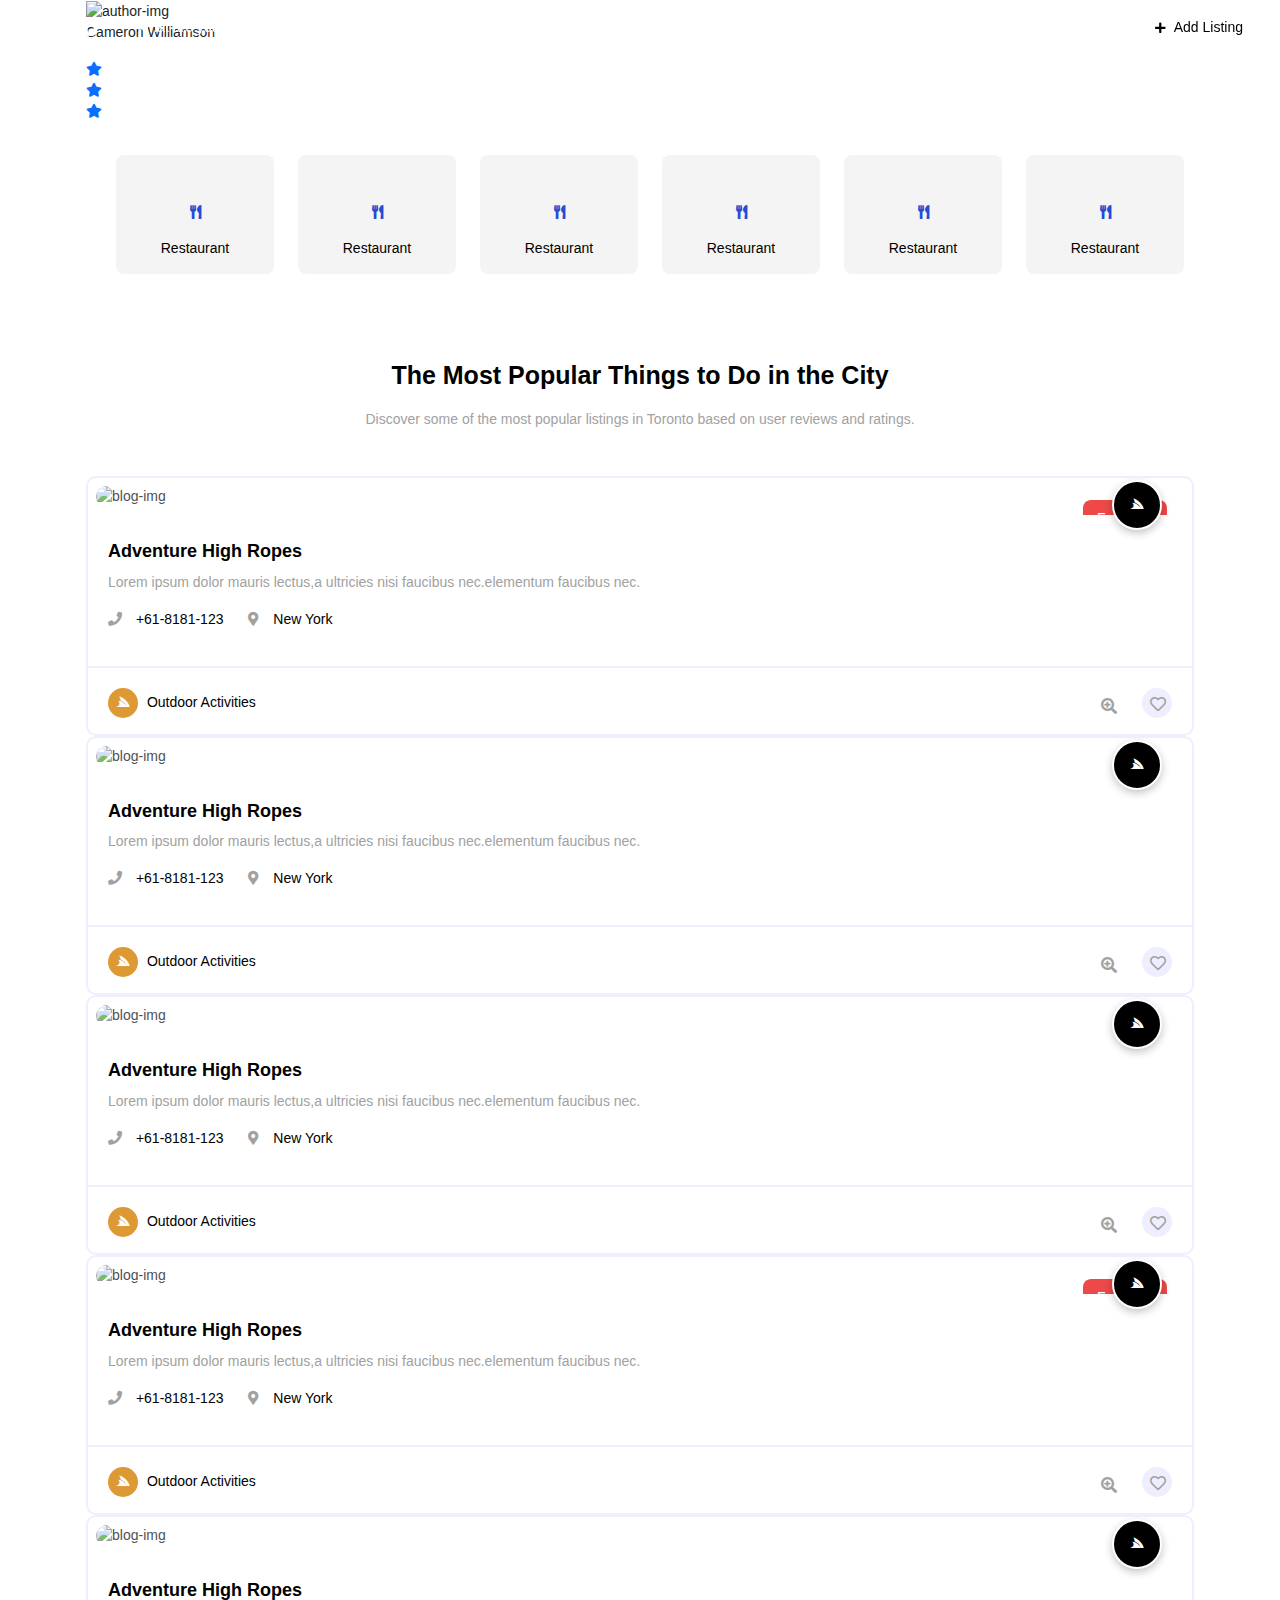
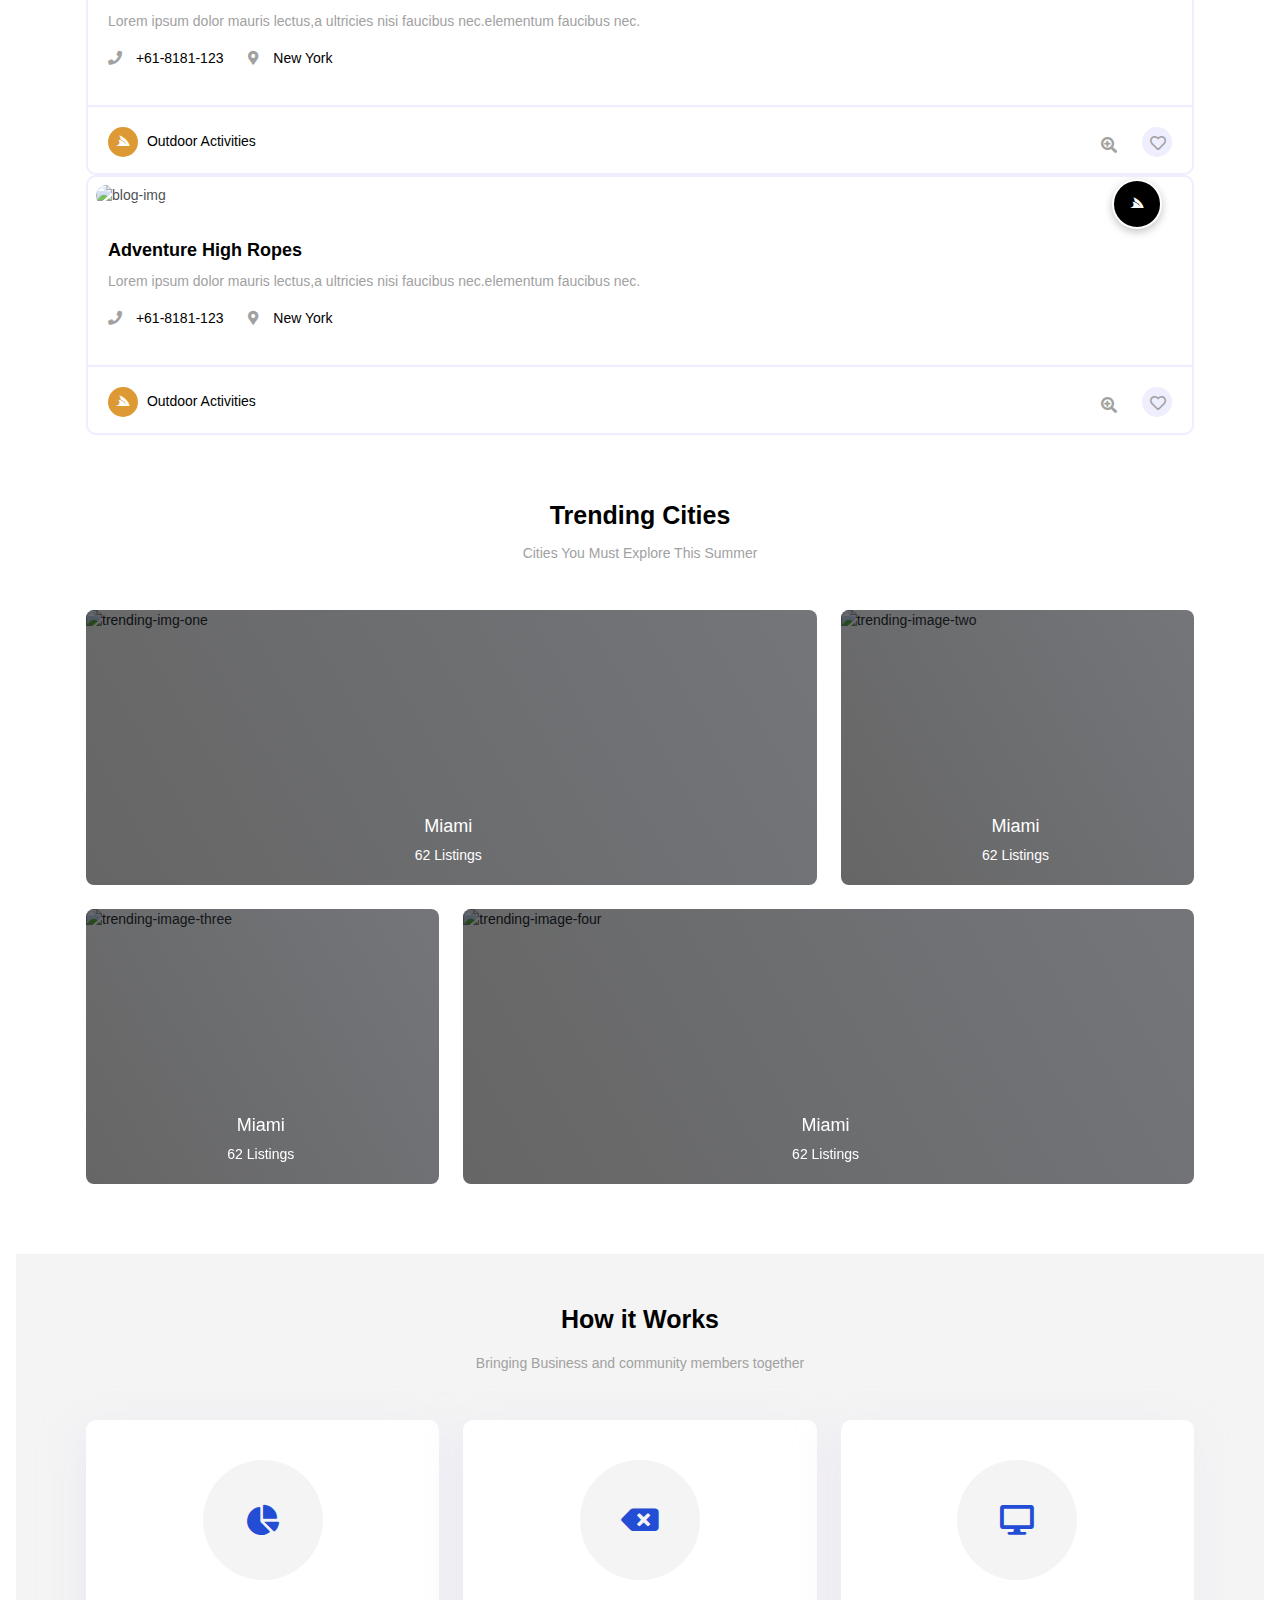
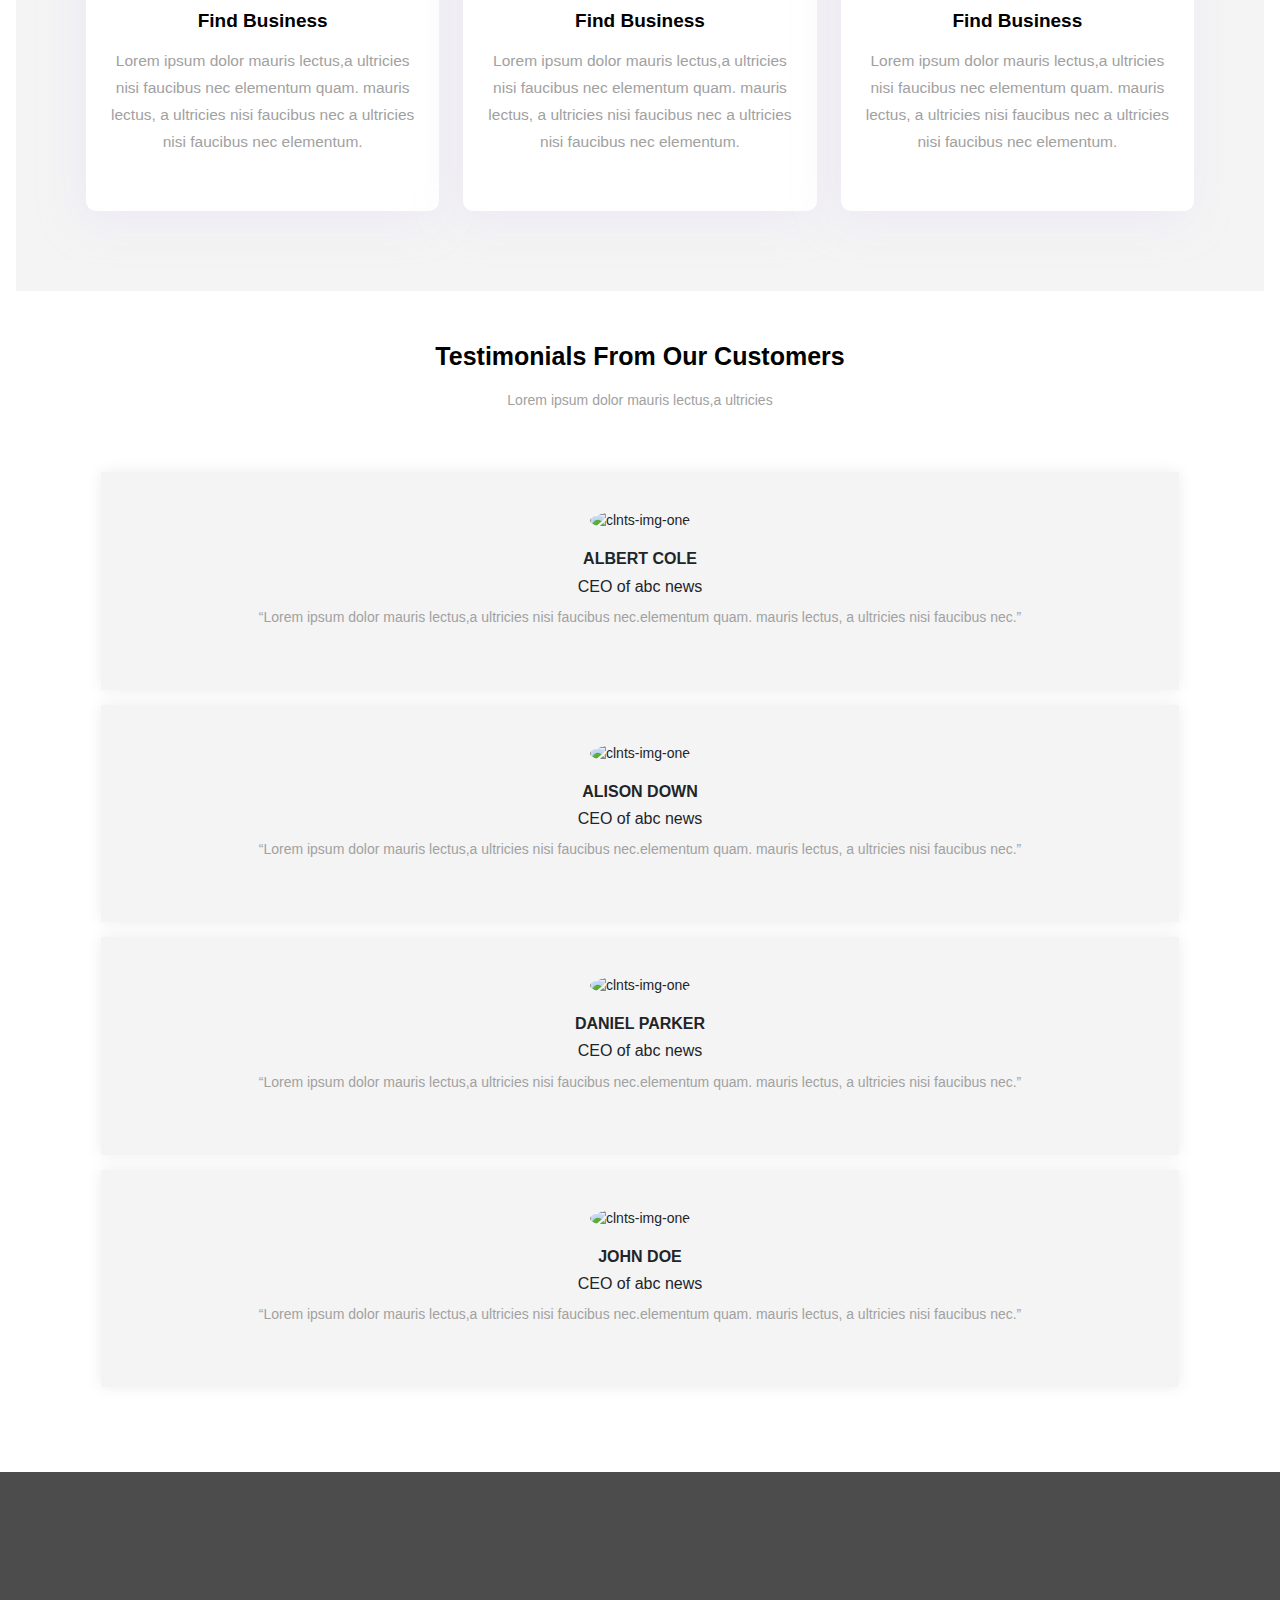
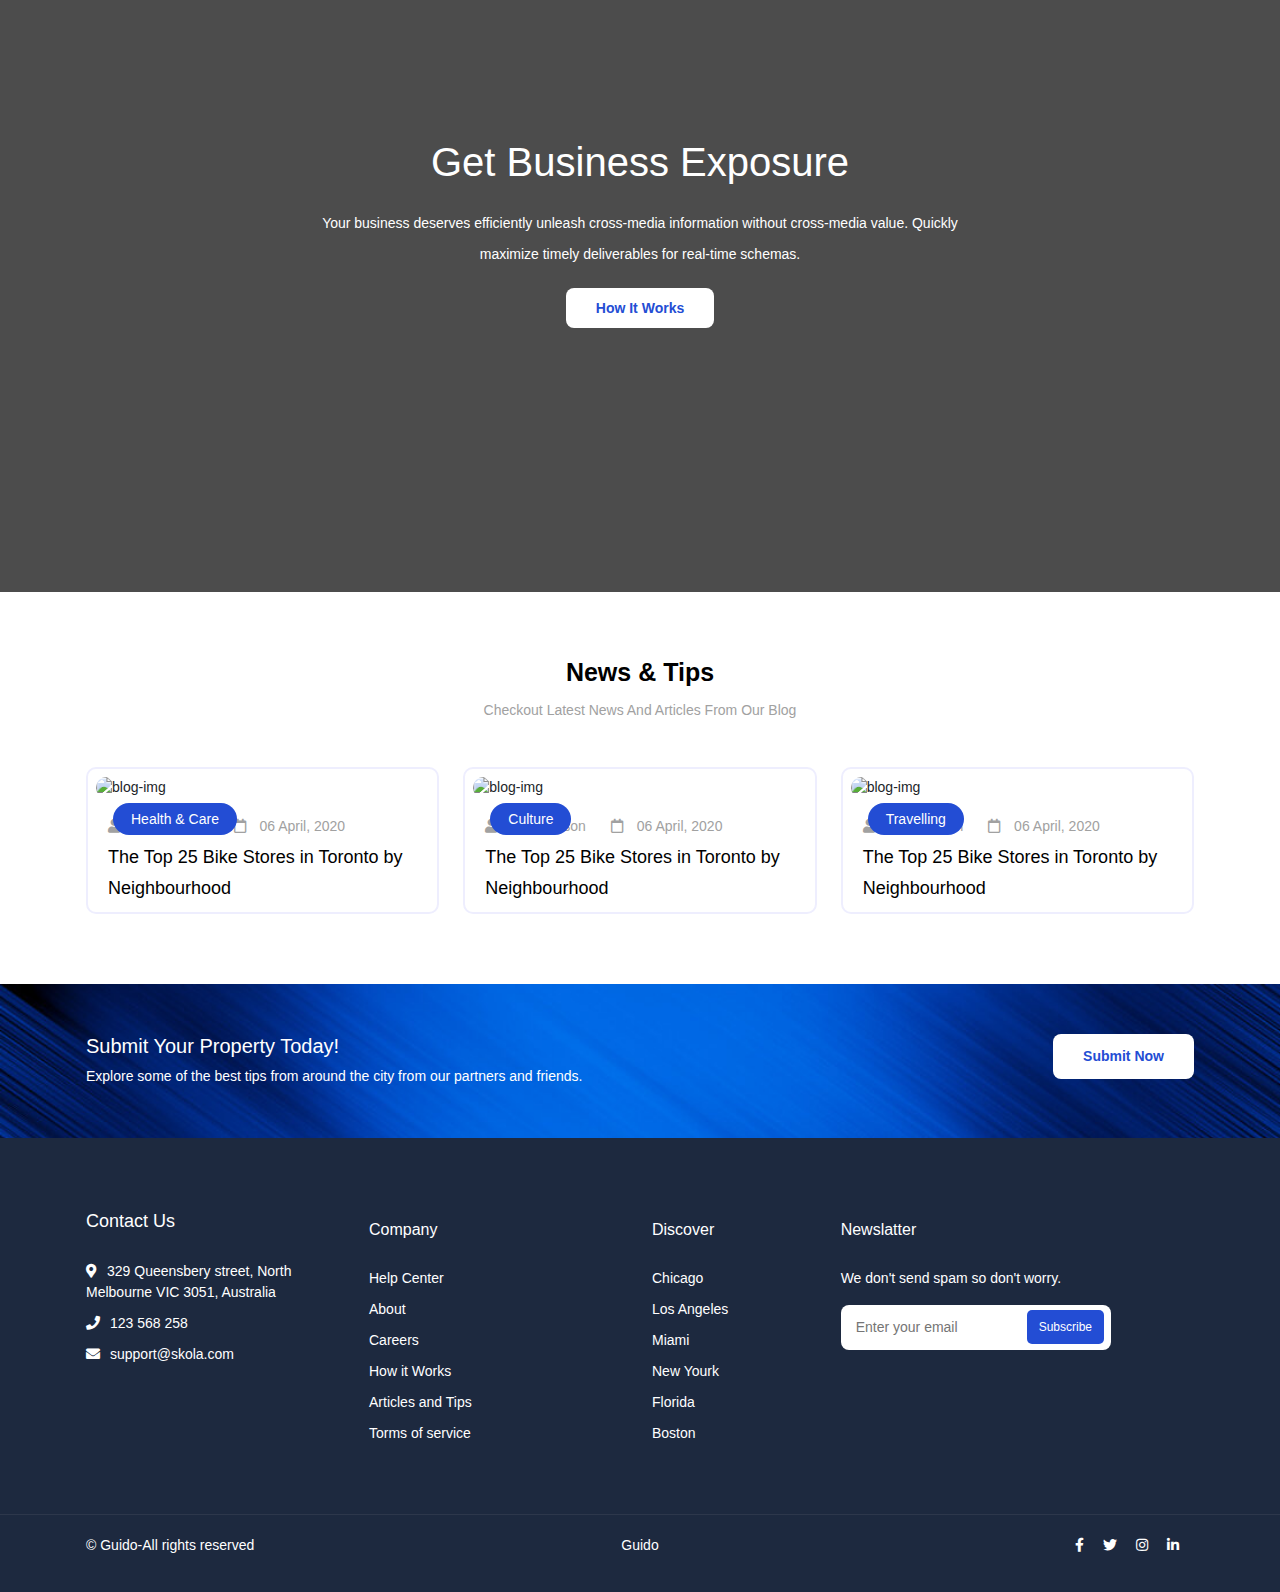
==== explore.html @ fdb84d11 "z index issue solve" ====
<!DOCTYPE html>
<html lang="en">
<head>
    <title>GUIDO - The Best Website</title>
    <meta charset="UTF-8">
    <meta name="viewport" content="width=device-width, initial-scale=1.0">
    <!-- Bootstrap CSS -->
    <link rel="stylesheet" href="plugins/bootstrap-5/css/bootstrap.min.css">
    <link rel="stylesheet" href="plugins/OwlCarousel2-2.3.4/assets/owl.carousel.min.css">
    <!-- Style CSS -->
    <link rel="stylesheet" href="css/main.css">
    <link rel="stylesheet" href="https://use.fontawesome.com/releases/v5.2.0/css/all.css">
    <!-- Favicon icon -->
    <link rel="icon" href="img/favicon.png" type="image/png">
</head>
<body>
<!-- =========== Navbar start ========== -->
<header id="home">
    <!-- <div class="container-fluid"> -->
    <nav class="navbar navbar-expand-lg">
        <div class="container-fluid mx-auto">
            <a href="javascript: " class="navbar-brand">Guido</a>
            <div class="form-group search-box">
                <span class="fa fa-search form-control-feedback"></span>
                <input type="text" class="form-control shadow-none" placeholder="What are you looking for?">
            </div>
            <!-- Toggle button -->
            <button class="navbar-toggler" type="button" data-toggle="collapse" data-target="#navbarSupportedContent" aria-controls="navbarSupportedContent" aria-expanded="false" aria-label="Toggle navigation">
                <i class="fas fa-bars bar-icon" aria-hidden="true"></i>
            </button>
            <!-- Collapsible wrapper -->
            <div class="collapse navbar-collapse" id="navbarSupportedContent">
                <ul class="navbar-nav ml-auto">
                    <li class="nav-item active">
                        <a href="javascript: " class="nav-link">Home</a>
                    </li>
                    <li class="nav-item">
                        <a href="javascript: " class="nav-link">Explore</a>
                    </li>
                    <li class="nav-item">
                        <a href="javascript: " class="nav-link">Listings</a>
                    </li>
                    <!-- Navbar dropdown -->
                    <li class="nav-item">
                        <a href="#" onclick="return false" class="nav-link">Blog <i class="fas fa-angle-down down_img"></i>
                        </a>
                        <ul class="dropdown drpdwn-item">
                            <li>
                                <a href="about.html">about us</a>
                            </li>
                            <li>
                                <a href="single-project.html">single projects</a>
                            </li>
                            <li>
                                <a href="blog.html">Our Blog</a>
                            </li>
                            <li>
                                <a href="single-blog.html">Single Blog</a>
                            </li>
                            <li>
                                <a href="contact.html">contact us</a>
                            </li>
                            <li>
                                <a href="comming-soon.html">Coming Soon</a>
                            </li>
                        </ul>
                    </li>
                    <li class="nav-item">
                        <a href="javascript: " class="nav-link">
                            <i class="far fa-user"></i> Login/Sign Up </a>
                    </li>
                    <li>
                        <a href="javascript: " class="btn listing-btn">
                            <i class="fas fa-plus"></i> Add Listing </a>
                    </li>
                </ul>
            </div>
        </div>
    </nav>
    <!-- </div> -->
</header>
<!-- =========== Banner image area ========== -->
<section class="banner-area-bg">
   <div class="container">
       <div class="row">
           <div class="col-lg-9 col-md-12">
               <div class="content">
                   <img src="img/clients/1.jpg" alt="author-img">
               </div>
               <div class="author-details">
                   <p class="author-name">Cameron Williamson</p>
                   <div class="rewiews">
                       <ul>
                           <li>
                               <a href="javascript: ">
                               <i class="fas fa-star"></i>
                               </a>
                           </li>
                           <li>
                               <a href="javascript: ">
                                   <i class="fas fa-star"></i>
                               </a>
                           </li>
                           <li>
                               <a href="javascript: ">
                                   <i class="fas fa-star"></i>
                               </a>
                           </li>
                           <li>
                               <a href="javascript: ">
                                   <i class="fas fa-star"></i>
                               </a>
                           </li>
                           <li>
                               <a href="javascript: ">
                                   <i class="fas fa-star"></i>
                               </a>
                           </li>
                           <li>
                               (5 reviews)
                           </li>
                       </ul>
                   </div>
               </div>
           </div>
           <div class="col-lg-3 col-md-12"></div>
       </div>
   </div>
</section>
<!-- =========== Main Area ========== -->
<main>
    <div class="container container-bg">
        <!-- Service Items Section -->
        <section>
            <div class="services">
                <div class="row">
                    <div class="col-xl-2 col-md-4 col-sm-6">
                        <div class="service-item">
                            <i class="fas fa-utensils"></i>
                            <p>Restaurant</p>
                        </div>
                    </div>
                    <div class="col-xl-2 col-md-4 col-sm-6">
                        <div class="service-item">
                            <i class="fas fa-utensils"></i>
                            <p>Restaurant</p>
                        </div>
                    </div>
                    <div class="col-xl-2 col-md-4 col-sm-6">
                        <div class="service-item">
                            <i class="fas fa-utensils"></i>
                            <p>Restaurant</p>
                        </div>
                    </div>
                    <div class="col-xl-2 col-md-4 col-sm-6">
                        <div class="service-item">
                            <i class="fas fa-utensils"></i>
                            <p>Restaurant</p>
                        </div>
                    </div>
                    <div class="col-xl-2 col-md-4 col-sm-6">
                        <div class="service-item">
                            <i class="fas fa-utensils"></i>
                            <p>Restaurant</p>
                        </div>
                    </div>
                    <div class="col-xl-2 col-md-4 col-sm-6">
                        <div class="service-item">
                            <i class="fas fa-utensils"></i>
                            <p>Restaurant</p>
                        </div>
                    </div>
                </div>
            </div>
        </section>
        <!-- Popular Things Section -->
        <section class="popular-things" id="popularThings">
            <h3>The Most Popular Things to Do in the City</h3>
            <p>Discover some of the most popular listings in Toronto based on user reviews and ratings.</p>
            <div class="popular-things-area">
                <!-- <div class="row"> -->
                <!-- Popular things area carousel -->
                <div class="row pa-margintop">
                    <div class="dot-list owl-carousel">
                        <!-- popular-things-one -->
                        <div class="col-xl-12 col-md-12 col-sm-12 col-xs-12">
                            <div class="popular-things-items">
                                <!-- Image -->
                                <div class="popular-things-image">
                                    <img src="img/popular/1.jpg" alt="blog-img">
                                    <div class="popular-things-tag">
                                        <a href="#" class="open">$$$$$</a>
                                        <a href="#" class="open">Open</a>
                                    </div>
                                    <div class="featured-btn">
                                        <a href="#" class="featured">Featured</a>
                                    </div>
                                    <div class="rieviews">
                                        <i class="fas fa-star"></i>
                                        <i class="fas fa-star"></i>
                                        <i class="fas fa-star"></i>
                                        <i class="fas fa-star"></i>
                                        <i class="fas fa-star"></i>
                                        <p>(5 reviews)</p>
                                    </div>
                                </div>
                                <!-- popular-things-content -->
                                <div class="popular-things-content">
                                    <div class="site-icons">
                                        <i class="fab fa-servicestack"></i>
                                    </div>
                                    <div class="popular-things-heading">
                                        <h4>
                                            <a href="#">Adventure High Ropes</a>
                                        </h4>
                                    </div>
                                    <p class="pera-text">Lorem ipsum dolor mauris lectus,a ultricies nisi faucibus nec.elementum faucibus nec.</p>
                                    <div class="phone-address">
                                        <p>
                                            <i class="fa fa-phone" aria-hidden="true"></i> +61-8181-123
                                        </p>
                                        <p>
                                            <i class="fas fa-map-marker-alt location-icon"></i> New York
                                        </p>
                                    </div>
                                </div>
                                <div class="popular-things-footer">
                                    <p>
                                        <i class="fab fa-servicestack"></i> Outdoor Activities
                                    </p>
                                    <i class="far fa-heart activities-icon-two"></i>
                                    <i class="fas fa-search-plus activities-icon-one"></i>
                                </div>
                            </div>
                        </div>
                        <!-- popular-things-one -->
                        <div class="col-xl-12 col-md-12 col-sm-12 col-xs-12">
                            <div class="popular-things-items">
                                <!-- Image -->
                                <div class="popular-things-image">
                                    <img src="img/popular/1.jpg" alt="blog-img">
                                    <div class="popular-things-tag">
                                        <a href="#" class="open">$$$$$</a>
                                        <a href="#" class="open">Open</a>
                                    </div>
                                    <div class="rieviews">
                                        <i class="fas fa-star"></i>
                                        <i class="fas fa-star"></i>
                                        <i class="fas fa-star"></i>
                                        <i class="fas fa-star"></i>
                                        <i class="fas fa-star"></i>
                                        <p>(5 reviews)</p>
                                    </div>
                                </div>
                                <!-- popular-things-content -->
                                <div class="popular-things-content">
                                    <div class="site-icons">
                                        <i class="fab fa-servicestack"></i>
                                    </div>
                                    <div class="popular-things-heading">
                                        <h4>
                                            <a href="#">Adventure High Ropes</a>
                                        </h4>
                                    </div>
                                    <p class="pera-text">Lorem ipsum dolor mauris lectus,a ultricies nisi faucibus nec.elementum faucibus nec. </p>
                                    <div class="phone-address">
                                        <p>
                                            <i class="fa fa-phone" aria-hidden="true"></i> +61-8181-123
                                        </p>
                                        <p>
                                            <i class="fas fa-map-marker-alt location-icon"></i> New York
                                        </p>
                                    </div>
                                </div>
                                <div class="popular-things-footer">
                                    <p>
                                        <i class="fab fa-servicestack"></i> Outdoor Activities
                                    </p>
                                    <i class="far fa-heart activities-icon-two"></i>
                                    <i class="fas fa-search-plus activities-icon-one"></i>
                                </div>
                            </div>
                        </div>
                        <!-- popular-things-one -->
                        <div class="col-xl-12 col-md-12 col-sm-12 col-xs-12">
                            <div class="popular-things-items">
                                <!-- Image -->
                                <div class="popular-things-image">
                                    <img src="img/popular/1.jpg" alt="blog-img">
                                    <div class="popular-things-tag">
                                        <a href="#" class="open">$$$$$</a>
                                        <a href="#" class="open">Open</a>
                                    </div>
                                    <div class="rieviews">
                                        <i class="fas fa-star"></i>
                                        <i class="fas fa-star"></i>
                                        <i class="fas fa-star"></i>
                                        <i class="fas fa-star"></i>
                                        <i class="fas fa-star"></i>
                                        <p>(5 reviews)</p>
                                    </div>
                                </div>
                                <!-- popular-things-content -->
                                <div class="popular-things-content">
                                    <div class="site-icons">
                                        <i class="fab fa-servicestack"></i>
                                    </div>
                                    <div class="popular-things-heading">
                                        <h4>
                                            <a href="#">Adventure High Ropes</a>
                                        </h4>
                                    </div>
                                    <p class="pera-text">Lorem ipsum dolor mauris lectus,a ultricies nisi faucibus nec.elementum faucibus nec. </p>
                                    <div class="phone-address">
                                        <p>
                                            <i class="fa fa-phone" aria-hidden="true"></i> +61-8181-123
                                        </p>
                                        <p>
                                            <i class="fas fa-map-marker-alt location-icon"></i> New York
                                        </p>
                                    </div>
                                </div>
                                <div class="popular-things-footer">
                                    <p>
                                        <i class="fab fa-servicestack"></i> Outdoor Activities
                                    </p>
                                    <i class="far fa-heart activities-icon-two"></i>
                                    <i class="fas fa-search-plus activities-icon-one"></i>
                                </div>
                            </div>
                        </div>
                        <!-- popular-things-one -->
                        <div class="col-xl-12 col-md-12 col-sm-12 col-xs-12">
                            <div class="popular-things-items">
                                <!-- Image -->
                                <div class="popular-things-image">
                                    <img src="img/popular/1.jpg" alt="blog-img">
                                    <div class="popular-things-tag">
                                        <a href="#" class="open">$$$$$</a>
                                        <a href="#" class="open">Open</a>
                                    </div>
                                    <div class="featured-btn">
                                        <a href="#" class="featured">Featured</a>
                                    </div>
                                    <div class="rieviews">
                                        <i class="fas fa-star"></i>
                                        <i class="fas fa-star"></i>
                                        <i class="fas fa-star"></i>
                                        <i class="fas fa-star"></i>
                                        <i class="fas fa-star"></i>
                                        <p>(5 reviews)</p>
                                    </div>
                                </div>
                                <!-- popular-things-content -->
                                <div class="popular-things-content">
                                    <div class="site-icons">
                                        <i class="fab fa-servicestack"></i>
                                    </div>
                                    <div class="popular-things-heading">
                                        <h4>
                                            <a href="#">Adventure High Ropes</a>
                                        </h4>
                                    </div>
                                    <p class="pera-text">Lorem ipsum dolor mauris lectus,a ultricies nisi faucibus nec.elementum faucibus nec. </p>
                                    <div class="phone-address">
                                        <p>
                                            <i class="fa fa-phone" aria-hidden="true"></i> +61-8181-123
                                        </p>
                                        <p>
                                            <i class="fas fa-map-marker-alt location-icon"></i> New York
                                        </p>
                                    </div>
                                </div>
                                <div class="popular-things-footer">
                                    <p>
                                        <i class="fab fa-servicestack"></i> Outdoor Activities
                                    </p>
                                    <i class="far fa-heart activities-icon-two"></i>
                                    <i class="fas fa-search-plus activities-icon-one"></i>
                                </div>
                            </div>
                        </div>
                        <!-- popular-things-one -->
                        <div class="col-xl-12 col-md-12 col-sm-12 col-xs-12">
                            <div class="popular-things-items">
                                <!-- Image -->
                                <div class="popular-things-image">
                                    <img src="img/popular/1.jpg" alt="blog-img">
                                    <div class="popular-things-tag">
                                        <a href="#" class="open">$$$$$</a>
                                        <a href="#" class="open">Open</a>
                                    </div>
                                    <div class="rieviews">
                                        <i class="fas fa-star"></i>
                                        <i class="fas fa-star"></i>
                                        <i class="fas fa-star"></i>
                                        <i class="fas fa-star"></i>
                                        <i class="fas fa-star"></i>
                                        <p>(5 reviews)</p>
                                    </div>
                                </div>
                                <!-- popular-things-content -->
                                <div class="popular-things-content">
                                    <div class="site-icons">
                                        <i class="fab fa-servicestack"></i>
                                    </div>
                                    <div class="popular-things-heading">
                                        <h4>
                                            <a href="#">Adventure High Ropes</a>
                                        </h4>
                                    </div>
                                    <p class="pera-text">Lorem ipsum dolor mauris lectus,a ultricies nisi faucibus nec.elementum faucibus nec. </p>
                                    <div class="phone-address">
                                        <p>
                                            <i class="fa fa-phone" aria-hidden="true"></i> +61-8181-123
                                        </p>
                                        <p>
                                            <i class="fas fa-map-marker-alt location-icon"></i> New York
                                        </p>
                                    </div>
                                </div>
                                <div class="popular-things-footer">
                                    <p>
                                        <i class="fab fa-servicestack"></i> Outdoor Activities
                                    </p>
                                    <i class="far fa-heart activities-icon-two"></i>
                                    <i class="fas fa-search-plus activities-icon-one"></i>
                                </div>
                            </div>
                        </div>
                        <!-- popular-things-one -->
                        <div class="col-xl-12 col-md-12 col-sm-12 col-xs-12">
                            <div class="popular-things-items">
                                <!-- Image -->
                                <div class="popular-things-image">
                                    <img src="img/popular/1.jpg" alt="blog-img">
                                    <div class="popular-things-tag">
                                        <a href="#" class="open">$$$$$</a>
                                        <a href="#" class="open">Open</a>
                                    </div>
                                    <div class="rieviews">
                                        <i class="fas fa-star"></i>
                                        <i class="fas fa-star"></i>
                                        <i class="fas fa-star"></i>
                                        <i class="fas fa-star"></i>
                                        <i class="fas fa-star"></i>
                                        <p>(5 reviews)</p>
                                    </div>
                                </div>
                                <!-- popular-things-content -->
                                <div class="popular-things-content">
                                    <div class="site-icons">
                                        <i class="fab fa-servicestack"></i>
                                    </div>
                                    <div class="popular-things-heading">
                                        <h4>
                                            <a href="#">Adventure High Ropes</a>
                                        </h4>
                                    </div>
                                    <p class="pera-text">Lorem ipsum dolor mauris lectus,a ultricies nisi faucibus nec.elementum faucibus nec. </p>
                                    <div class="phone-address">
                                        <p>
                                            <i class="fa fa-phone" aria-hidden="true"></i> +61-8181-123
                                        </p>
                                        <p>
                                            <i class="fas fa-map-marker-alt location-icon"></i> New York
                                        </p>
                                    </div>
                                </div>
                                <div class="popular-things-footer">
                                    <p>
                                        <i class="fab fa-servicestack"></i> Outdoor Activities
                                    </p>
                                    <i class="far fa-heart activities-icon-two"></i>
                                    <i class="fas fa-search-plus activities-icon-one"></i>
                                </div>
                            </div>
                        </div>
                    </div>
                </div>
            </div>
            <!-- </div> -->
        </section>
        <!-- Trending Cities Section -->
        <section class="trending-cities">
            <h3>Trending Cities</h3>
            <p>Cities You Must Explore This Summer</p>
            <div class="trending-cities-img">
                <div class="row pb-4">
                    <div class="col-xl-8 col-md-6 col-xs-12">
                        <div class="miami-img-one">
                            <img src="img/trending/v.jpg" alt="trending-img-one">
                            <div class="miami-content">
                                <h4>Miami</h4>
                                <p>62 Listings</p>
                            </div>
                        </div>
                    </div>
                    <div class="col-xl-4 col-md-6 col-xs-12">
                        <div class="miami-img-two">
                            <img src="img/trending/o.jpg" alt="trending-image-two">
                            <div class="miami-content">
                                <h4>Miami</h4>
                                <p>62 Listings</p>
                            </div>
                        </div>
                    </div>
                </div>
            </div>
            <div class="trending-cities-img">
                <div class="row">
                    <div class="col-xl-4 col-md-6 col-xs-12">
                        <div class="miami-img-two responsive-pdng">
                            <img src="img/trending/o.jpg" alt="trending-image-three">
                            <div class="miami-content">
                                <h4>Miami</h4>
                                <p>62 Listings</p>
                            </div>
                        </div>
                    </div>
                    <div class="col-xl-8 col-md-6 col-xs-12">
                        <div class="miami-img-one">
                            <img src="img/trending/v.jpg" alt="trending-image-four">
                            <div class="miami-content">
                                <h4>Miami</h4>
                                <p>62 Listings</p>
                            </div>
                        </div>
                    </div>
                </div>
            </div>
        </section>
    </div>
    <div class="container-fluid content-fluid-area">
        <!--How it Works Section -->
        <section class="how-it-work-section">
            <div class="container">
                <h3>How it Works</h3>
                <p>Bringing Business and community members together</p>
                <div class="features-box">
                    <div class="row">
                        <!-- single-features -->
                        <div class="col-xl-4 col-lg-4 col-md-6 col-sm-12" data-aos="fade-up" data-aos-duration="1200" data-aos-easing="ease-in-sine" data-aos-anchor-placement="top-bottom">
                            <div class="single-features">
                                <i class="fas fa-chart-pie"></i>
                                <h4>Find Business</h4>
                                <p>Lorem ipsum dolor mauris lectus,a ultricies nisi faucibus nec elementum quam. mauris lectus, a ultricies nisi faucibus nec a ultricies nisi faucibus nec elementum.</p>
                            </div>
                        </div>
                        <!-- single-features -->
                        <div class="col-xl-4 col-lg-4 col-md-6 col-sm-12" data-aos="fade-up" data-aos-duration="1200" data-aos-easing="ease-in-sine" data-aos-anchor-placement="top-bottom">
                            <div class="single-features">
                                <i class="fas fa-backspace"></i>
                                <h4>Find Business</h4>
                                <p>Lorem ipsum dolor mauris lectus,a ultricies nisi faucibus nec elementum quam. mauris lectus, a ultricies nisi faucibus nec a ultricies nisi faucibus nec elementum.</p>
                            </div>
                        </div>
                        <!-- single-features -->
                        <div class="col-xl-4 col-lg-4 col-md-6 col-sm-12" data-aos="fade-up" data-aos-duration="1200" data-aos-easing="ease-in-sine" data-aos-anchor-placement="top-bottom">
                            <div class="single-features">
                                <i class="fa fa-desktop"></i>
                                <h4>Find Business</h4>
                                <p>Lorem ipsum dolor mauris lectus,a ultricies nisi faucibus nec elementum quam. mauris lectus, a ultricies nisi faucibus nec a ultricies nisi faucibus nec elementum.</p>
                            </div>
                        </div>
                    </div>
                </div>
            </div>
        </section>
    </div>
    <!-- =====================Testimonia Area=================== -->
    <section id="testimonial">
        <div class="client-testimonial">
            <div class="container">
                <h3>Testimonials From Our Customers</h3>
                <p>Lorem ipsum dolor mauris lectus,a ultricies</p>
                <div class="row">
                    <div class="dot-list owl-carousel">
                        <!-- single-features -->
                        <div class="col-xl-12 col-md-12 col-sm-12 col-xs-12">
                            <div class="single-testimonial">
                                <div class="client-img">
                                    <img src="img/clients/1.jpg" alt="clnts-img-one">
                                </div>
                                <div class="testimonial-content">
                                    <h5>Albert Cole</h5>
                                    <h6>CEO of abc news</h6>
                                    <p>“Lorem ipsum dolor mauris lectus,a ultricies nisi faucibus nec.elementum quam. mauris lectus, a ultricies nisi faucibus nec.”</p>
                                </div>
                            </div>
                        </div>
                        <!-- single-features -->
                        <div class="col-xl-12 col-md-12 col-sm-12 col-xs-12">
                            <div class="single-testimonial">
                                <div class="client-img">
                                    <img src="img/clients/2.jpg" alt="clnts-img-one">
                                </div>
                                <div class="testimonial-content">
                                    <h5>Alison Down</h5>
                                    <h6>CEO of abc news</h6>
                                    <p>“Lorem ipsum dolor mauris lectus,a ultricies nisi faucibus nec.elementum quam. mauris lectus, a ultricies nisi faucibus nec.”</p>
                                </div>
                            </div>
                        </div>
                        <!-- single-features -->
                        <div class="col-xl-12 col-md-12 col-sm-12 col-xs-12">
                            <div class="single-testimonial">
                                <div class="client-img">
                                    <img src="img/clients/3.jpg" alt="clnts-img-one">
                                </div>
                                <div class="testimonial-content">
                                    <h5>Daniel Parker</h5>
                                    <h6>CEO of abc news</h6>
                                    <p>“Lorem ipsum dolor mauris lectus,a ultricies nisi faucibus nec.elementum quam. mauris lectus, a ultricies nisi faucibus nec.”</p>
                                </div>
                            </div>
                        </div>
                        <!-- single-features -->
                        <div class="col-xl-12 col-md-12 col-sm-12 col-xs-12">
                            <div class="single-testimonial">
                                <div class="client-img">
                                    <img src="img/clients/1.jpg" alt="clnts-img-one">
                                </div>
                                <div class="testimonial-content">
                                    <h5>john <span>doe</span>
                                    </h5>
                                    <h6>CEO of abc news</h6>
                                    <p>“Lorem ipsum dolor mauris lectus,a ultricies nisi faucibus nec.elementum quam. mauris lectus, a ultricies nisi faucibus nec.”</p>
                                </div>
                            </div>
                        </div>
                    </div>
                </div>
            </div>
        </div>
    </section>
    <!--- ===================== Business Exposure Area ==================== -->
    <section class="resturant-img w-100 d-flex justify-content-center align-items-center">
        <article class="resturant-img-content text-center">
            <h2>Get Business Exposure</h2>
            <h3>Your business deserves efficiently unleash cross-media information without cross-media value. Quickly maximize timely deliverables for real-time schemas.</h3>
            <a href="" class="works-btn">How It Works</a>
        </article>
    </section>
    <section class="news-tips">
        <div class="container">
            <h3>News & Tips</h3>
            <p>Checkout Latest News And Articles From Our Blog</p>
            <!-- Popular things area carousel -->
            <div class="row pa-margintop">
                <!-- popular-things-one -->
                <div class="col-xl-4 col-md-4 col-xs-12">
                    <div class="news-tips-items">
                        <!-- Image -->
                        <div class="news-tips-image">
                            <img src="img/popular/1.jpg" alt="blog-img">
                            <div class="news-tips-tag">
                                <a href="#" class="featured">Health & Care</a>
                            </div>
                        </div>
                        <!-- popular-things-content -->
                        <div class="news-tips-content">
                            <div class="phone-address">
                                <p>
                                    <i class="fas fa-user"></i> Jack Wilson
                                </p>
                                <p>
                                    <i class="far fa-calendar calender-icon"></i> 06 April, 2020
                                </p>
                            </div>
                            <div class="news-tips-heading">
                                <h4>The Top 25 Bike Stores in Toronto by Neighbourhood</h4>
                            </div>
                        </div>
                    </div>
                </div>
                <!-- popular-things-one -->
                <div class="col-xl-4 col-md-4 col-xs-12">
                    <div class="news-tips-items">
                        <!-- Image -->
                        <div class="news-tips-image">
                            <img src="img/popular/1.jpg" alt="blog-img">
                            <div class="news-tips-tag">
                                <a href="#" class="featured">Culture</a>
                            </div>
                        </div>
                        <!-- popular-things-content -->
                        <div class="news-tips-content">
                            <div class="phone-address">
                                <p>
                                    <i class="fas fa-user"></i> Jack Wilson
                                </p>
                                <p>
                                    <i class="far fa-calendar calender-icon"></i> 06 April, 2020
                                </p>
                            </div>
                            <div class="news-tips-heading">
                                <h4>The Top 25 Bike Stores in Toronto by Neighbourhood</h4>
                            </div>
                        </div>
                    </div>
                </div>
                <!-- popular-things-one -->
                <div class="col-xl-4 col-md-4 col-xs-12">
                    <div class="news-tips-items">
                        <!-- Image -->
                        <div class="news-tips-image">
                            <img src="img/popular/1.jpg" alt="blog-img">
                            <div class="news-tips-tag">
                                <a href="#" class="featured">Travelling</a>
                            </div>
                        </div>
                        <!-- popular-things-content -->
                        <div class="news-tips-content">
                            <div class="phone-address">
                                <p>
                                    <i class="fas fa-user"></i> Jack Wilson
                                </p>
                                <p>
                                    <i class="far fa-calendar calender-icon"></i> 06 April, 2020
                                </p>
                            </div>
                            <div class="news-tips-heading">
                                <h4>The Top 25 Bike Stores in Toronto by Neighbourhood</h4>
                            </div>
                        </div>
                    </div>
                </div>
            </div>
        </div>
    </section>
    <!-- =============== Submit Property Section ================ -->
    <section class="call-to-action">
        <div class="container">
            <div class="row">
                <div class="col-xl-8 col-md-8 col-sm-12">
                    <div class="property-text">
                        <h4>Submit Your Property Today!</h4>
                        <p>Explore some of the best tips from around the city from our partners and friends.</p>
                    </div>
                </div>
                <div class="col-xl-4 col-md-4 col-sm-12">
                    <div class="action-btn">
                        <button type="submit" class="submit-btn">Submit Now</button>
                    </div>
                </div>
            </div>
        </div>
    </section>
    <footer class="footer-bg">
        <div class="container">
            <div class="row">
                <div class="col-xl-3 col-lg-3 col-md-6 col-sm-6">
                    <div class="contact-us">
                        <p>Contact Us</p>
                        <ul>
                            <li>
                                <i class="fas fa-map-marker-alt"></i>329 Queensbery street, North Melbourne VIC 3051, Australia
                            </li>
                            <li>
                                <i class="fas fa-phone"></i>123 568 258
                            </li>
                            <li>
                                <i class="fas fa-envelope"></i>support@skola.com
                            </li>
                        </ul>
                    </div>
                </div>
                <div class="col-xl-3 col-lg-2 col-md-6 col-sm-6">
                    <div class="company footer-list">
                        <p>Company</p>
                        <ul>
                            <li>Help Center</li>
                            <li>About</li>
                            <li>Careers</li>
                            <li>How it Works</li>
                            <li>Articles and Tips</li>
                            <li>Torms of service</li>
                        </ul>
                    </div>
                </div>
                <div class="col-xl-2 col-lg-2 col-md-6 col-sm-5">
                    <div class="Discover footer-list">
                        <p>Discover</p>
                        <ul>
                            <li>Chicago</li>
                            <li>Los Angeles</li>
                            <li>Miami</li>
                            <li>New Yourk</li>
                            <li>Florida</li>
                            <li>Boston</li>
                        </ul>
                    </div>
                </div>
                <div class="col-xl-4 col-lg-4 col-md-6 col-sm-7">
                    <div class="company footer-list">
                        <p>Newslatter</p>
                        <p class="spam-text">We don't send spam so don't worry.</p>
                        <form action="">
                            <div class="form-row align-items-center">
                                <div class="submit-btn">
                                    <input type="text" placeholder="Enter your email" class="email-input">
                                    <button type="submit" class="subscribe-btn">Subscribe</button>
                                </div>
                            </div>
                        </form>
                    </div>
                </div>
            </div>
        </div>
    </footer>
    <section>
        <div class="footer-bottom">
            <div class="container">
                <div class="row">
                    <div class="col-lg-4 col-md-4 col-sm-12">
                        <p class="reserved-text">&copy; Guido-All rights reserved</p>
                    </div>
                    <div class="col-lg-4 col-md-4 col-sm-12">
                        <p class="guido-logo">Guido</p>
                    </div>
                    <div class="col-lg-4 col-md-4 col-sm-12">
                        <div class="social-icon">
                            <ul>
                                <li>
                                    <a href="#">
                                        <i class="fab fa-facebook-f"></i>
                                    </a>
                                </li>
                                <li>
                                    <a href="#">
                                        <i class="fab fa-twitter"></i>
                                    </a>
                                </li>
                                <li>
                                    <a href="#">
                                        <i class="fab fa-instagram"></i>
                                    </a>
                                </li>
                                <li>
                                    <a href="#">
                                        <i class="fab fa-linkedin-in"></i>
                                    </a>
                                </li>
                            </ul>
                        </div>
                    </div>
                </div>
            </div>
        </div>
    </section>
</main>
<script src="js/jquery-3.5.1.min.js"></script>
<script src="plugins/bootstrap-5/js/bootstrap.min.js"></script>
<script src="plugins/OwlCarousel2-2.3.4/owl.carousel.min.js"></script>
<script src="plugins/popper-1.16/popper.min.js"></script>
<script src="plugins/scrollup/jquery.scrollUp.js"></script>
<script src="js/main.js"></script>
<script>
    // function isElementVisible($elementToBeChecked) {
    //         const TopView = $(window).scrollTop();
    //         const BotView = TopView + $(window).height();
    //         const TopElement = $elementToBeChecked.offset().top;
    //         const BotElement = TopElement + $elementToBeChecked.height();
    //         return ((BotElement <= BotView) && (TopElement >= TopView));
    //     }
</script>
</body>
</html>
---- css/main.css ----
body { margin: 0; padding: 0; font-size: 14px; font-family: 'Open Sans', sans-serif; }

ul, ol { padding: 0; margin: 0; list-style: none; }

/*** Fixed Height and Parent div flex ***/
.verticalCenter { display: flex; flex-direction: column; justify-content: center; }

/***********css Animation*********/
h1.h1_ { margin-top: 100px; }

.ex_c { color: red; -webkit-transition: 5s; -ms-transition: 5s; transition: 5s; }

.ex_c:hover { color: green; font-size: 600%; cursor: pointer; position: absolute; }

.footer-bg { background-color: #1d293f; color: #ffffff; padding: 70px 0; }

.footer-bg .contact-us p { color: #ffffff; font-size: 18px; }

.footer-bg .contact-us ul li { padding-top: 10px; font-size: 14px; -webkit-transition: 0.75s ease; -o-transition: 0.75s ease; transition: 0.75s ease; }

.footer-bg .contact-us ul li:hover { padding-left: 10px; }

.footer-bg .contact-us ul li i { padding-right: 10px; }

.footer-bg .footer-list p { color: #ffffff; font-size: 16px; padding-top: 10px; }

.footer-bg .footer-list ul li { padding-top: 10px; font-size: 14px; -webkit-transition: 0.75s ease; -o-transition: 0.75s ease; transition: 0.75s ease; }

.footer-bg .footer-list ul li:hover { padding-left: 10px; }

.footer-bg .footer-list .spam-text { font-size: 14px; }

.footer-bg .footer-list .submit-btn { position: relative; }

.footer-bg .footer-list .submit-btn .email-input { position: relative; border: none; padding: 12px 0 12px 15px; border-radius: 8px; background-color: #ffffff; max-width: 270px; width: 100%; }

.footer-bg .footer-list .submit-btn .subscribe-btn { position: absolute; padding: 8px 12px; border-radius: 5px; background-color: #234DD4; color: #ffffff; border: none; left: 186px; margin-top: 5px; font-size: 12px; }

@media all and (max-width: 991px) { .footer-bg .company { margin-bottom: 30px; }
  .footer-bg .contact-us { margin-bottom: 30px; } }

@media all and (max-width: 767px) { .footer-bg .Discover { margin-bottom: 30px; } }

.footer-bottom { background-color: #1d293f; color: #ffffff; border-top: 1px solid #2d374b; padding: 20px 0; }

@media all and (max-width: 767px) { .footer-bottom .reserved-text { text-align: center; } }

.footer-bottom .guido-logo { text-align: center; }

.footer-bottom .social-icon { text-align: right; }

@media all and (max-width: 767px) { .footer-bottom .social-icon { text-align: center; } }

.footer-bottom .social-icon ul li { display: inline-block; }

.footer-bottom .social-icon ul li i { color: #ffffff; padding-right: 15px; }

.footer-bottom .social-icon ul li i:hover { color: #234DD4; }

header { width: 100%; position: fixed; z-index: 11; }

header .navbar { background-color: transparent !important; }

header .navbar .navbar-toggler { color: #ffffff; }

@media all and (max-width: 991px) { header .navbar .navbar-toggler { padding: 0.25rem 0.75rem; font-size: 1.25rem; line-height: 0 !important; background-color: transparent !important; border: none !important; border-radius: 0 !important; transition: 0 !important; align-items: center; } }

header .navbar .navbar-toggler:focus { text-decoration: none; outline: 0; box-shadow: none !important; }

header .navbar .navbar-brand { font-weight: 600; font-size: 25px; color: #ffffff; padding: 0 10px; }

header .navbar .search-box { position: relative; }

@media all and (max-width: 991px) { header .navbar .search-box { display: none; } }

header .navbar .search-box ::placeholder { color: #ffffff; }

header .navbar .search-box .form-control { position: relative; background-color: transparent !important; border: none !important; color: #ffffff !important; font-size: 14px !important; min-width: 220px !important; }

header .navbar .search-box .form-control-feedback { position: absolute; z-index: 2; display: block; width: 38px; height: 38px; line-height: 38px; text-align: center; pointer-events: none; color: #ffffff; right: 0px; }

header .navbar .navbar-nav { margin-left: auto !important; }

@media all and (max-width: 991px) { header .navbar .navbar-nav { margin-top: 20px !important; padding: 10px 0; background: #171a21; } }

header .navbar .navbar-nav li { -webkit-transition: 0.75s ease; -o-transition: 0.75s ease; transition: 0.75s ease; }

@media all and (max-width: 991px) { header .navbar .navbar-nav li { width: 100%; min-height: 1px; padding: 0 15px; }
  header .navbar .navbar-nav li.scrolled { background: #171a21 !important; -webkit-transition: 0.75s ease; -o-transition: 0.75s ease; transition: 0.75s ease; } }

header .navbar .navbar-nav li a { color: #ffffff; padding-right: 10px; }

@media all and (max-width: 991px) { header .navbar .navbar-nav li a { padding: 10px; border-radius: 10px; } }

header .navbar .navbar-nav li a:hover { color: #234DD4; }

@media all and (max-width: 991px) { header .navbar .navbar-nav li a:hover { background-color: #234DD4; color: #ffffff; -webkit-transition: 0.75s ease; -o-transition: 0.75s ease; transition: 0.75s ease; } }

header .navbar .navbar-nav li .nav-item { font-weight: 600; padding-left: 10px; }

header .navbar .navbar-nav li .nav-item .nav-link:hover { color: #000; }

header .navbar .navbar-nav li .nav-item a i { margin-right: 5px; }

header .navbar .navbar-nav li .dropdown { position: absolute; top: 120%; z-index: 9999; }

@media all and (max-width: 991px) { header .navbar .navbar-nav li .dropdown { display: none; } }

header .navbar .navbar-nav li .dropdown li { background-color: #234DD4; list-style-type: none; position: relative; text-align: left; padding: 8px 0 8px 18px; width: 200px; left: -152px; visibility: hidden; -webkit-transition: 0.75s ease; -o-transition: 0.75s ease; transition: 0.75s ease; }

header .navbar .navbar-nav li .dropdown li a { text-decoration: none; color: #ffffff; }

header .navbar .navbar-nav li .dropdown li a:hover { color: #000; -webkit-transition: 0.75s ease; -o-transition: 0.75s ease; transition: 0.75s ease; }

header .navbar .navbar-nav li:hover .dropdown li { visibility: visible; -webkit-transition: 0.75s ease; -o-transition: 0.75s ease; transition: 0.75s ease; }

header .navbar .navbar-nav li .listing-btn { background-color: #ffffff; padding: 8px 20px; color: #000; font-size: 14px; margin-left: 20px; -webkit-transition: 0.75s ease; -o-transition: 0.75s ease; transition: 0.75s ease; }

@media all and (max-width: 991px) { header .navbar .navbar-nav li .listing-btn { display: none; } }

header .navbar .navbar-nav li .listing-btn i { margin-right: 5px; font-size: 12px; }

header .navbar .navbar-nav li .listing-btn:hover { background-color: #234DD4; color: #ffffff; }

.banner-img { position: relative; background-image: url("../img/banner-img.jpg"); background-size: cover; height: 100vh; z-index: 1; }

@media all and (max-width: 991px) { .banner-img { height: 80vh; } }

@media all and (max-width: 575px) { .banner-img { height: 75vh; } }

.banner-img::before { content: ""; position: absolute; left: 0; top: 0; width: 100%; height: 100vh; background-image: linear-gradient(to bottom, rgba(0, 0, 0, 0.7), rgba(0, 0, 0, 0.7), rgba(0, 0, 0, 0.7)); }

@media all and (max-width: 991px) { .banner-img::before { height: 80vh; } }

@media all and (max-width: 575px) { .banner-img::before { height: 75vh; } }

.banner-img .banner-img-content { position: relative; z-index: 2; padding: 0 30px; }

.banner-img .banner-img-content h1 { color: #ffffff; font-weight: 600; font-size: 40px; line-height: 35px; }

@media all and (max-width: 767px) { .banner-img .banner-img-content h1 { font-size: 25px; line-height: 40px; } }

.banner-img .banner-img-content p { color: #ffffff; font-weight: 400; font-size: 14px; line-height: 60px; }

@media all and (max-width: 767px) { .banner-img .banner-img-content p { line-height: 25px; } }

.banner-img .banner-img-content .middle-search-box { display: flex; background: #ffffff; padding: 5px 15px; border-radius: 40px 40px; margin: 0 10px; position: relative; }

.banner-img .banner-img-content .middle-search-box label { margin-top: 12px; font-size: 16px; font-weight: 400; padding: 0 10px 0 20px; }

.banner-img .banner-img-content .middle-search-box .where-label { margin-left: 5px; }

.banner-img .banner-img-content .middle-search-box .where-label::before { content: " "; position: absolute; background: #efefef; height: 40px; width: 1px; top: 10px; right: 335px; margin-right: 5px; }

.banner-img .banner-img-content .middle-search-box input { background-color: transparent; border: none; }

.banner-img .banner-img-content .middle-search-box .where-input { max-width: 200px; }

.banner-img .banner-img-content .middle-search-box span { color: #ffffff; padding: 15px; background: #234DD4; border-radius: 50%; font-size: 18px; }

.banner-img .banner-img-content .middle-search-box ::placeholder { color: #A1A1A1; }

.banner-img .banner-img-content .middle-search-box .what-input { position: relative; }

.banner-img .banner-img-content .responsive-search-area { display: none; }

.banner-img .banner-img-content .responsive-search-area .responsive-search-box { background: #ffffff; padding: 5px 15px; margin: 15px 0; border-radius: 40px 40px; display: flex; position: relative; z-index: 999; }

.banner-img .banner-img-content .responsive-search-area .responsive-search-box label { font-size: 16px; font-weight: 400; padding: 8px 10px 0 20px; }

.banner-img .banner-img-content .responsive-search-area .responsive-search-box input { position: relative; border: none; }

.banner-img .banner-img-content .responsive-search-area .responsive-search-box span { color: #ffffff; padding: 10px; background: #234DD4; border-radius: 50%; font-size: 18px; }

.banner-img .banner-img-content .responsive-search-area .responsive-search-box ::placeholder { color: #A1A1A1; }

.banner-img .banner-img-content .responsive-search-area .responsive-search-box .what-input-two { position: relative; }

@media all and (max-width: 575px) { .banner-img .banner-img-content .responsive-search-area { display: block; }
  .banner-img .banner-img-content .middle-search-box { display: none; } }

header.scrolled { background: #171a21 !important; padding: 10px 0; -webkit-transition: 0.75s ease; -o-transition: 0.75s ease; transition: 0.75s ease; }

.owl-carousel .owl-dots { text-align: center; padding-top: 10px; }

.owl-carousel .owl-dots .owl-dot { background-color: #A1A1A1 !important; opacity: 0.7; display: inline-block; height: 10px; margin: 0 3px; width: 10px; border-radius: 100%; outline: 0; }

.owl-carousel .owl-dots .owl-dot.active { background-color: #000 !important; height: 8px; width: 20px; border-radius: 20px; }

.owl-carousel .owl-dots .owl-dot .owl-dots { text-align: center !important; margin-top: 30px; }

.container-bg { position: relative; margin-top: -60px; background: #ffffff; border-radius: 10px 10px 0 0; z-index: 999; }

@media all and (max-width: 575px) { .container-bg { margin-top: 20px; border-radius: none; } }

.services { padding: 20px; }

.services .service-item { background: #F4F4F4; border-radius: 8px; text-align: center; width: 200px; max-width: 100%; margin: 10px; }

@media all and (max-width: 575px) { .services .service-item { display: block; margin: 15px auto; } }

.services .service-item i { padding-top: 50px; color: #234DD4; }

.services .service-item p { padding: 15px 0 15px 0; color: #000; }

.services .service-item:hover, .services .service-item:hover i, .services .service-item:hover p { background: #234DD4; border-radius: 8px; color: #ffffff; }

.popular-things h3 { text-align: center; font-size: 25px; font-weight: 600; color: #000; line-height: 31px; padding: 50px 0 10px 0; }

.popular-things p { text-align: center; font-size: 14px; font-weight: 400; color: #A1A1A1; padding-bottom: 30px; }

.popular-things .popular-things-items { position: relative; overflow: hidden; border: 2px solid #eeeefe; border-radius: 10px; }

.popular-things .popular-things-items .popular-things-image { position: relative; overflow: hidden; }

.popular-things .popular-things-items .popular-things-image img { display: block; padding: 8px; border-radius: 20px; opacity: 0.8; }

.popular-things .popular-things-items .popular-things-tag { position: absolute; top: 30px; left: 25px; }

.popular-things .popular-things-items .popular-things-tag .open { text-decoration: none; color: #ffffff; padding: 8px 14px; border: 1px solid #ffffff; border-radius: 10px; margin-right: 8px; }

.popular-things .popular-things-items .featured { text-decoration: none; color: #ffffff; padding: 8px 14px; background: #ed4949; border-radius: 8px; font-size: 14px; position: absolute; right: 25px; top: 22px; }

.popular-things .popular-things-items .rieviews { display: flex; position: absolute; bottom: -25px; left: 20px; }

.popular-things .popular-things-items .rieviews i { margin-right: 5px; color: #ffffff; font-size: 14px; }

.popular-things .popular-things-items .rieviews p { margin-left: 5px; color: #ffffff; font-size: 14px; }

.popular-things .popular-things-items .popular-things-content { padding: 20px; position: relative; }

.popular-things .popular-things-items .popular-things-content .site-icons { position: absolute; top: -35px; right: 30px; background: #000; border-radius: 50%; height: 50px; width: 50px; text-align: center; padding-top: 12px; color: #ffffff; border: 2px solid #ffffff; box-shadow: rgba(0, 0, 0, 0.24) 0px 3px 8px; }

.popular-things .popular-things-items .popular-things-content .popular-things-heading h4 a { font-size: 18px; color: #000; font-weight: 700; text-decoration: none; }

@media all and (max-width: 1199px) { .popular-things .popular-things-items .popular-things-content .popular-things-heading h4 a { font-size: 16px; } }

.popular-things .popular-things-items .popular-things-content .pera-text { color: #A1A1A1; font-size: 14px; overflow: hidden; white-space: nowrap; text-overflow: ellipsis; text-align: left; padding-bottom: 0; }

.popular-things .popular-things-items .popular-things-content .phone-address { display: flex; }

.popular-things .popular-things-items .popular-things-content .phone-address p { color: #000; padding-bottom: 0; }

.popular-things .popular-things-items .popular-things-content .phone-address p i { margin-right: 10px; color: #A1A1A1; }

.popular-things .popular-things-items .popular-things-content .phone-address p .location-icon { margin-left: 25px; }

.popular-things .popular-things-items .popular-things-footer { border-top: 2px solid #eeeefe; display: block; padding: 0 20px; }

.popular-things .popular-things-items .popular-things-footer p { color: #000; margin-top: 20px; padding-bottom: 0; text-align: left; float: left; }

.popular-things .popular-things-items .popular-things-footer p i { background: #dd9934; height: 30px; width: 30px; border-radius: 50%; padding-top: 7px; margin-right: 5px; color: #ffffff; text-align: center; }

.popular-things .popular-things-items .popular-things-footer .activities-icon-one { float: right; color: #A1A1A1; margin-top: 30px; font-size: 16px; }

.popular-things .popular-things-items .popular-things-footer .activities-icon-two { float: right; color: #a1a1a1; height: 30px; width: 30px; border-radius: 50%; background: #eeeefe; margin: 20px 0 0 25px; padding: 8px; font-size: 16px; }

.trending-cities h3 { text-align: center; font-size: 25px; font-weight: 600; color: #000; line-height: 20px; padding: 70px 0 10px 0; }

.trending-cities p { text-align: center; font-size: 14px; font-weight: 400; color: #A1A1A1; padding-bottom: 30px; }

.trending-cities .trending-cities-img .miami-img-one { position: relative; }

@media all and (max-width: 767px) { .trending-cities .trending-cities-img .miami-img-one { margin-bottom: 20px; } }

.trending-cities .trending-cities-img .miami-img-one img { display: block; width: 100%; height: 275px; border-radius: 8px; transition: transform 0.5s ease; }

.trending-cities .trending-cities-img .miami-img-one img:hover { transform: scale(1.5); }

.trending-cities .trending-cities-img .miami-img-one::after { content: ""; position: absolute; left: 0; top: 0; height: 100%; width: 100%; background-image: linear-gradient(60deg, #000000 0%, #171a21 100%); opacity: 0.6; border-radius: 8px; }

.trending-cities .trending-cities-img .miami-img-one .miami-content { position: absolute; z-index: 999; top: 75%; left: 45%; }

.trending-cities .trending-cities-img .miami-img-one .miami-content h4 { color: #ffffff; font-size: 18px; text-align: center; }

.trending-cities .trending-cities-img .miami-img-one .miami-content p { color: #ffffff; font-size: 14px; text-align: center; }

.trending-cities .trending-cities-img .miami-img-two { position: relative; }

.trending-cities .trending-cities-img .miami-img-two img { display: block; width: 100%; height: 275px; border-radius: 8px; }

.trending-cities .trending-cities-img .miami-img-two::after { content: ""; position: absolute; left: 0; top: 0; height: 100%; width: 100%; background-image: linear-gradient(60deg, #000000 0%, #171a21 100%); opacity: 0.6; border-radius: 8px; }

@media all and (max-width: 767px) { .trending-cities .trending-cities-img .responsive-pdng { margin-bottom: 20px; } }

.trending-cities .trending-cities-img .miami-content { position: absolute; z-index: 999; top: 75%; left: 40%; }

.trending-cities .trending-cities-img .miami-content h4 { color: #ffffff; font-size: 18px; text-align: center; }

.trending-cities .trending-cities-img .miami-content p { color: #ffffff; font-size: 14px; text-align: center; }

.how-it-work-section { margin-top: 70px; padding: 50px 20px; background-color: #F4F4F4; }

.how-it-work-section h3 { text-align: center; font-size: 25px; font-weight: 600; color: #000; line-height: 31px; padding-bottom: 10px; }

.how-it-work-section p { text-align: center; font-size: 14px; font-weight: 400; color: #A1A1A1; padding-bottom: 30px; }

.how-it-work-section .single-features { text-align: center; -webkit-box-shadow: -6px 10px 40px rgba(234, 229, 244, 0.7); box-shadow: -6px 10px 40px rgba(234, 229, 244, 0.7); text-align: center; padding: 40px 20px; -webkit-transition: 0.5s; -o-transition: 0.5s; transition: 0.5s; background-color: #fff; position: relative; overflow: hidden; margin-bottom: 30px; border-radius: 10px; }

.how-it-work-section .single-features i { height: 120px; width: 120px; background: #F4F4F4; border-radius: 50%; font-size: 30px; color: #234DD4; line-height: 120px; margin-bottom: 30px; transition: all 0.3s ease; }

.how-it-work-section .single-features i:hover { background: #234DD4; color: #ffffff; }

.how-it-work-section .single-features h4 { color: #000; font-size: 19px; font-weight: 700; margin-bottom: 15px; }

.how-it-work-section .single-features p { font-size: 15.5px; line-height: 27px; padding-bottom: 0; }

.client-testimonial h3 { text-align: center; font-size: 25px; font-weight: 600; color: #000; line-height: 31px; padding: 50px 0 10px 0; }

.client-testimonial p { text-align: center; font-size: 14px; font-weight: 400; color: #A1A1A1; padding-bottom: 30px; }

.client-testimonial .single-testimonial { -webkit-box-shadow: 0 0 15px #ededed; box-shadow: 0 0 15px #ededed; text-align: center; padding: 30px; margin: 15px; -webkit-transition: 0.5s; -o-transition: 0.5s; transition: 0.5s; background-color: #F4F4F4; }

.client-testimonial .client-img img { width: 130px !important; height: 130px; margin: auto; margin-top: 5px; border-radius: 50%; border: 3px solid transparent; -webkit-transition: 0.5s; -o-transition: 0.5s; transition: 0.5s; }

.client-testimonial .testimonial-content h5 { margin-top: 15px; text-transform: uppercase; font-weight: 700; font-size: 16px; }

.client-testimonial .testimonial-content p { font-size: 14px; line-height: 26px; margin-bottom: 0; color: #A1A1A1; }

.client-testimonial .testimonial h6 { font-size: 16px; margin-top: -5px; color: #234DD4; }

.resturant-img { margin-top: 70px; height: 80vh; position: relative; background-image: url("../img/resturant-img.png"); background-attachment: fixed; background-repeat: no-repeat; background-position: center center; background-size: cover; z-index: -1; }

@media all and (max-width: 767px) { .resturant-img { height: 60vh; } }

.resturant-img::before { content: ""; position: absolute; left: 0; top: 0; width: 100%; height: 80vh; background-image: linear-gradient(to bottom, rgba(0, 0, 0, 0.7), rgba(0, 0, 0, 0.7), rgba(0, 0, 0, 0.7)); }

@media all and (max-width: 767px) { .resturant-img::before { height: 60vh; } }

.resturant-img .resturant-img-content { max-width: 650px; z-index: 1; }

@media all and (max-width: 767px) { .resturant-img .resturant-img-content { padding: 0 30px; } }

.resturant-img .resturant-img-content h2 { color: #ffffff; font-weight: 400; font-size: 40px; line-height: 35px; padding-bottom: 20px; }

@media all and (max-width: 767px) { .resturant-img .resturant-img-content h2 { font-size: 30px; } }

.resturant-img .resturant-img-content h3 { color: #ffffff; font-weight: 400; font-size: 14px; line-height: 31px; padding-bottom: 20px; }

.resturant-img .resturant-img-content .works-btn { background-color: #ffffff; padding: 12px 30px; color: #234DD4; font-size: 14px; border-radius: 8px; font-weight: 600; text-decoration: none; }

.resturant-img .resturant-img-content .works-btn:hover { background-color: #234DD4; padding: 12px 30px; color: #ffffff; }

.news-tips h3 { text-align: center; font-size: 25px; font-weight: 600; color: #000; line-height: 20px; padding: 70px 0 10px 0; }

.news-tips p { text-align: center; font-size: 14px; font-weight: 400; color: #A1A1A1; padding-bottom: 30px; }

.news-tips .news-tips-items { overflow: hidden; border: 2px solid #eeeefe; border-radius: 10px; }

@media all and (max-width: 767px) { .news-tips .news-tips-items { margin-bottom: 20px; } }

.news-tips .news-tips-items .news-tips-image { position: relative; }

.news-tips .news-tips-items .news-tips-image img { display: block; width: 100%; padding: 8px; border-radius: 20px; }

.news-tips .news-tips-items .news-tips-image .news-tips-tag { position: absolute; top: 40px; left: 25px; }

@media all and (max-width: 991px) { .news-tips .news-tips-items .news-tips-image .news-tips-tag { left: 20px; } }

.news-tips .news-tips-items .news-tips-image .news-tips-tag .featured { text-decoration: none; color: #ffffff; padding: 8px 18px; background: #234DD4; border-radius: 20px; margin-right: 8px; }

.news-tips .news-tips-items .news-tips-content .news-tips-heading h4 { font-size: 18px; color: #000; font-weight: 400; text-decoration: none; padding-left: 20px; line-height: 31px; }

@media all and (max-width: 991px) { .news-tips .news-tips-items .news-tips-content .news-tips-heading h4 { font-size: 14px; padding-left: 8px; } }

.news-tips .news-tips-items .news-tips-content .phone-address { display: flex; padding-left: 20px; padding-top: 10px; }

@media all and (max-width: 991px) { .news-tips .news-tips-items .news-tips-content .phone-address { padding-left: 8px; } }

.news-tips .news-tips-items .news-tips-content .phone-address p { color: #A1A1A1; padding-bottom: 0; margin-bottom: 5px; font-size: 14px; }

@media all and (max-width: 991px) { .news-tips .news-tips-items .news-tips-content .phone-address p { font-size: 11px; } }

.news-tips .news-tips-items .news-tips-content .phone-address p i { margin-right: 10px; color: #A1A1A1; }

.news-tips .news-tips-items .news-tips-content .phone-address p .calender-icon { margin-left: 25px; }

@media all and (max-width: 991px) { .news-tips .news-tips-items .news-tips-content .phone-address p .calender-icon { margin-left: 15px; } }

.call-to-action { margin-top: 70px; position: relative; background-image: url("../img/callto-action.jpg"); background-size: cover; padding: 50px 0 35px 0; }

@media all and (max-width: 767px) { .call-to-action .property-text { text-align: center; } }

.call-to-action .property-text h4 { color: #ffffff; font-size: 20px; }

.call-to-action .property-text p { color: #ffffff; font-size: 14px; }

.call-to-action .submit-btn { background-color: #ffffff; padding: 12px 30px; color: #234DD4; font-size: 14px; border-radius: 8px; font-weight: 600; border: none; -webkit-transition: 0.75s ease; -o-transition: 0.75s ease; transition: 0.75s ease; }

.call-to-action .submit-btn:hover { background-color: #234DD4; border: 1px solid #ffffff; color: #ffffff; }

.call-to-action .action-btn { text-align: right; }

@media all and (max-width: 767px) { .call-to-action .action-btn { text-align: center; } }

/*# sourceMappingURL=main.css.map */
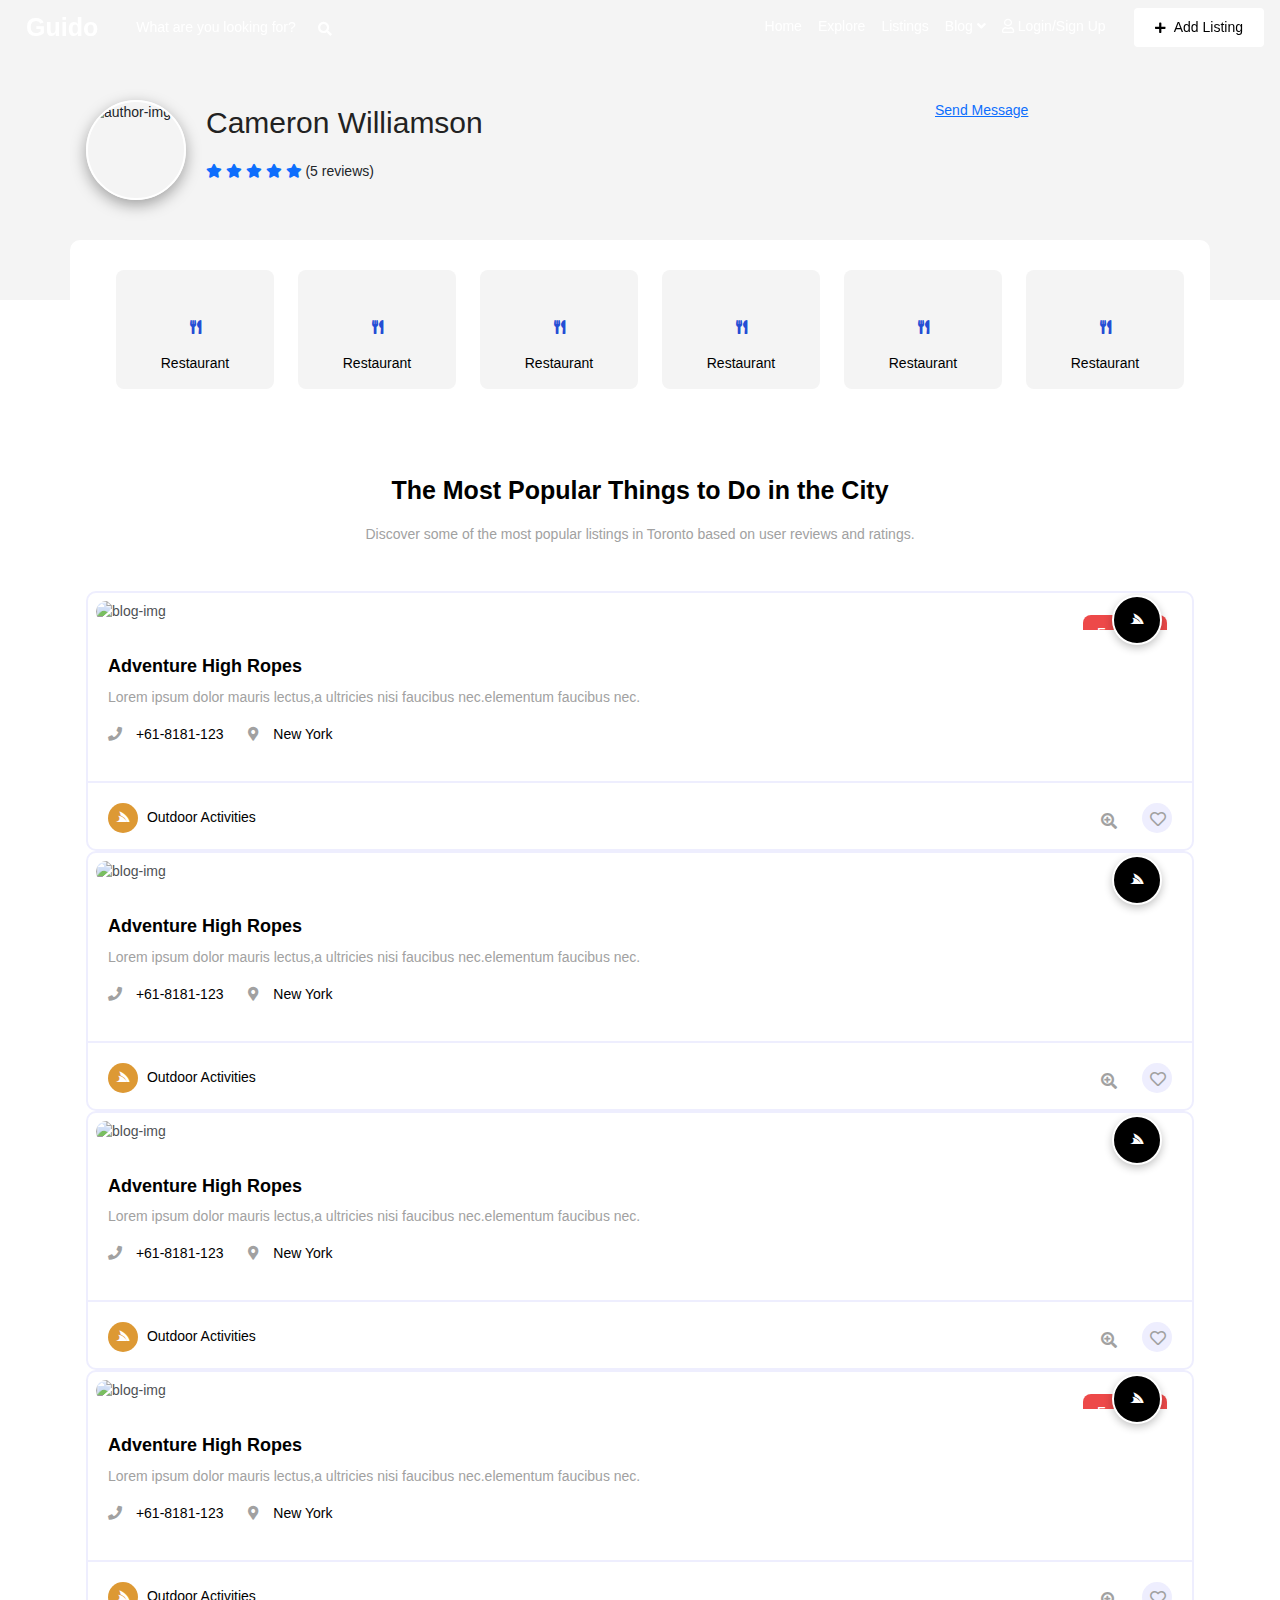
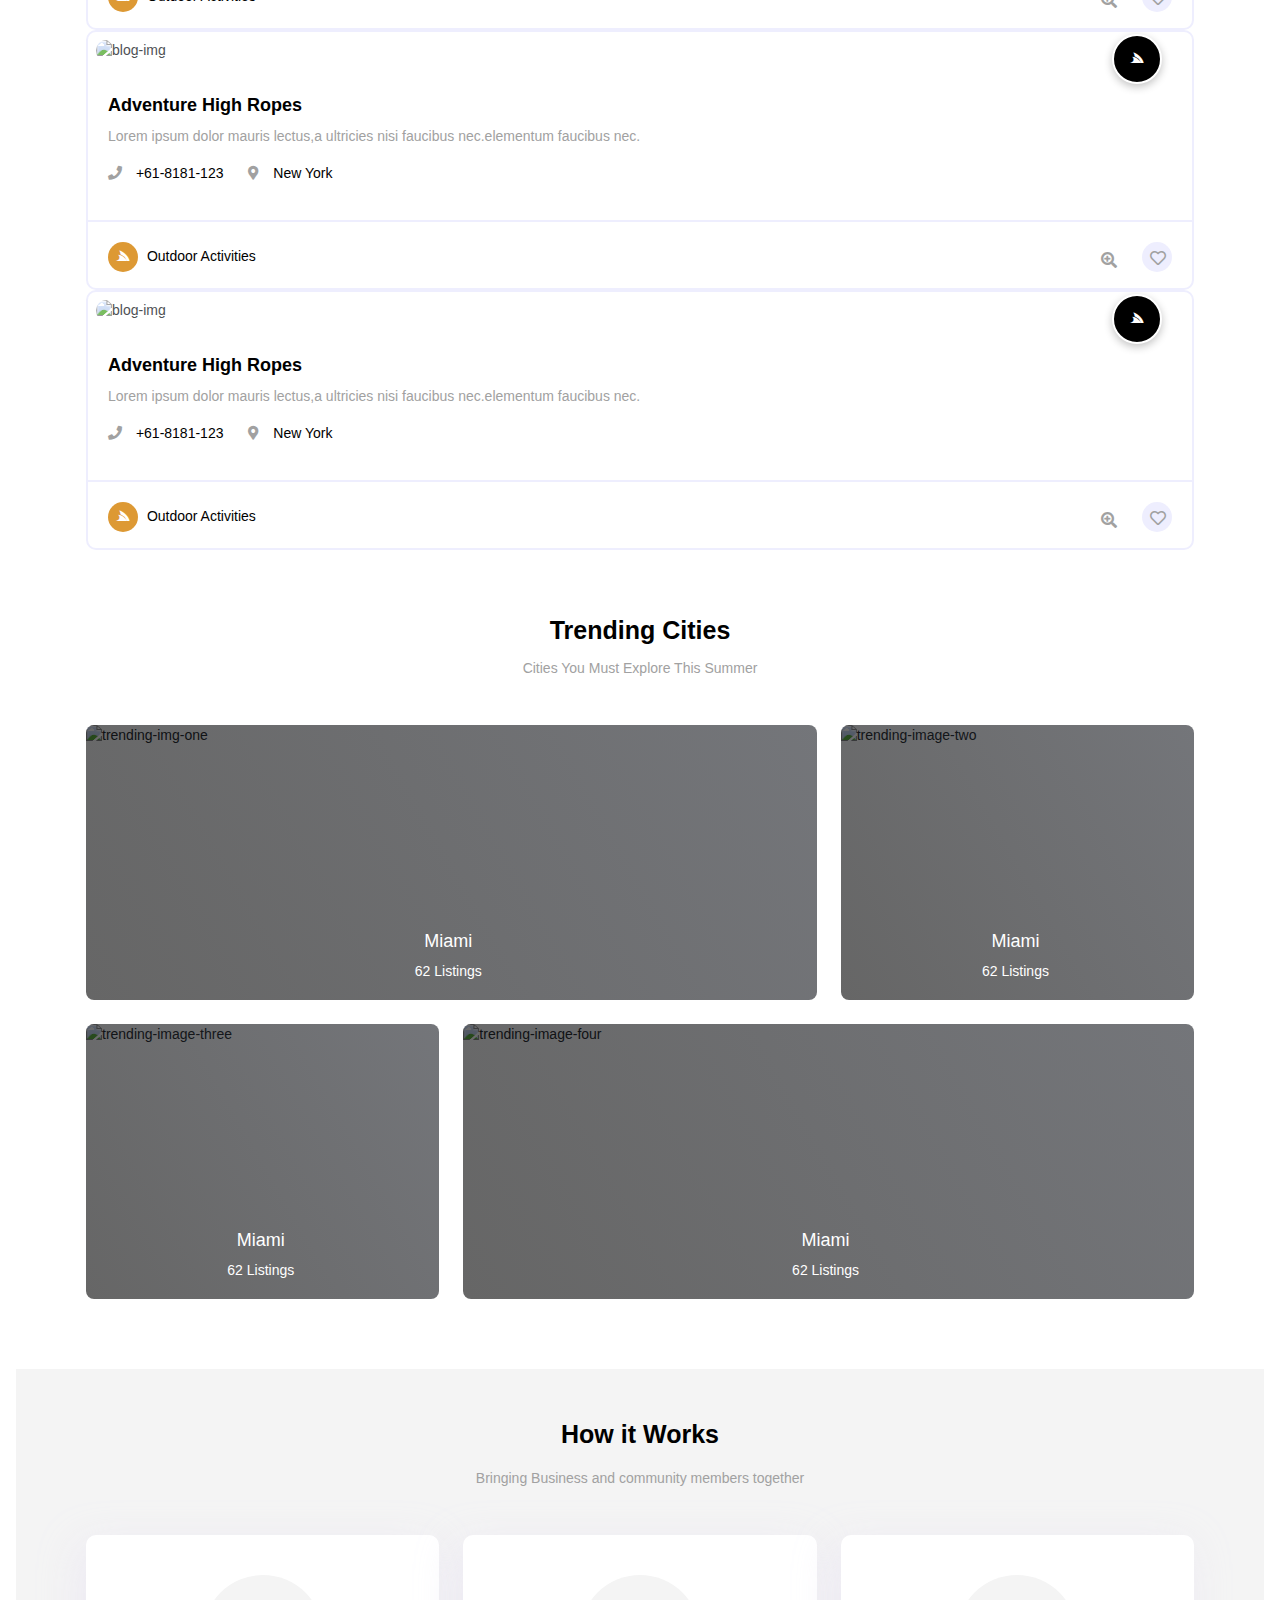
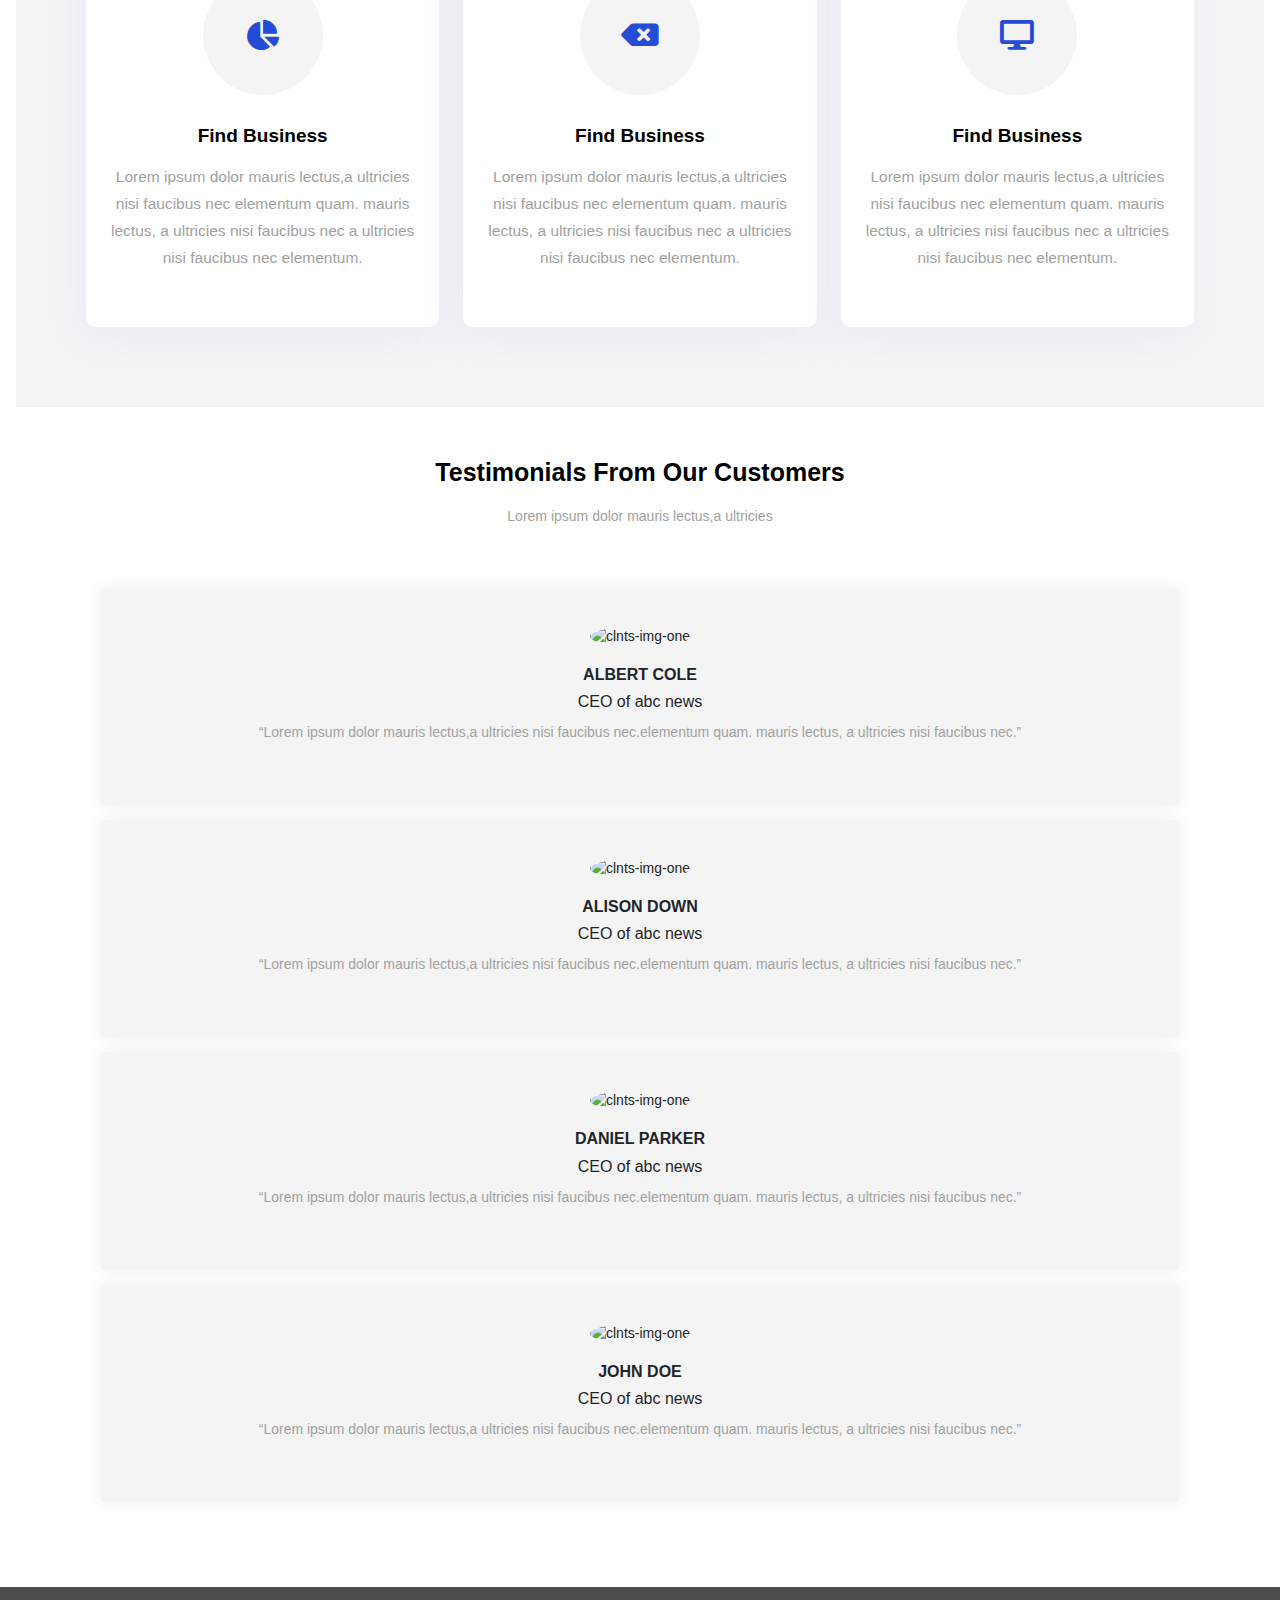
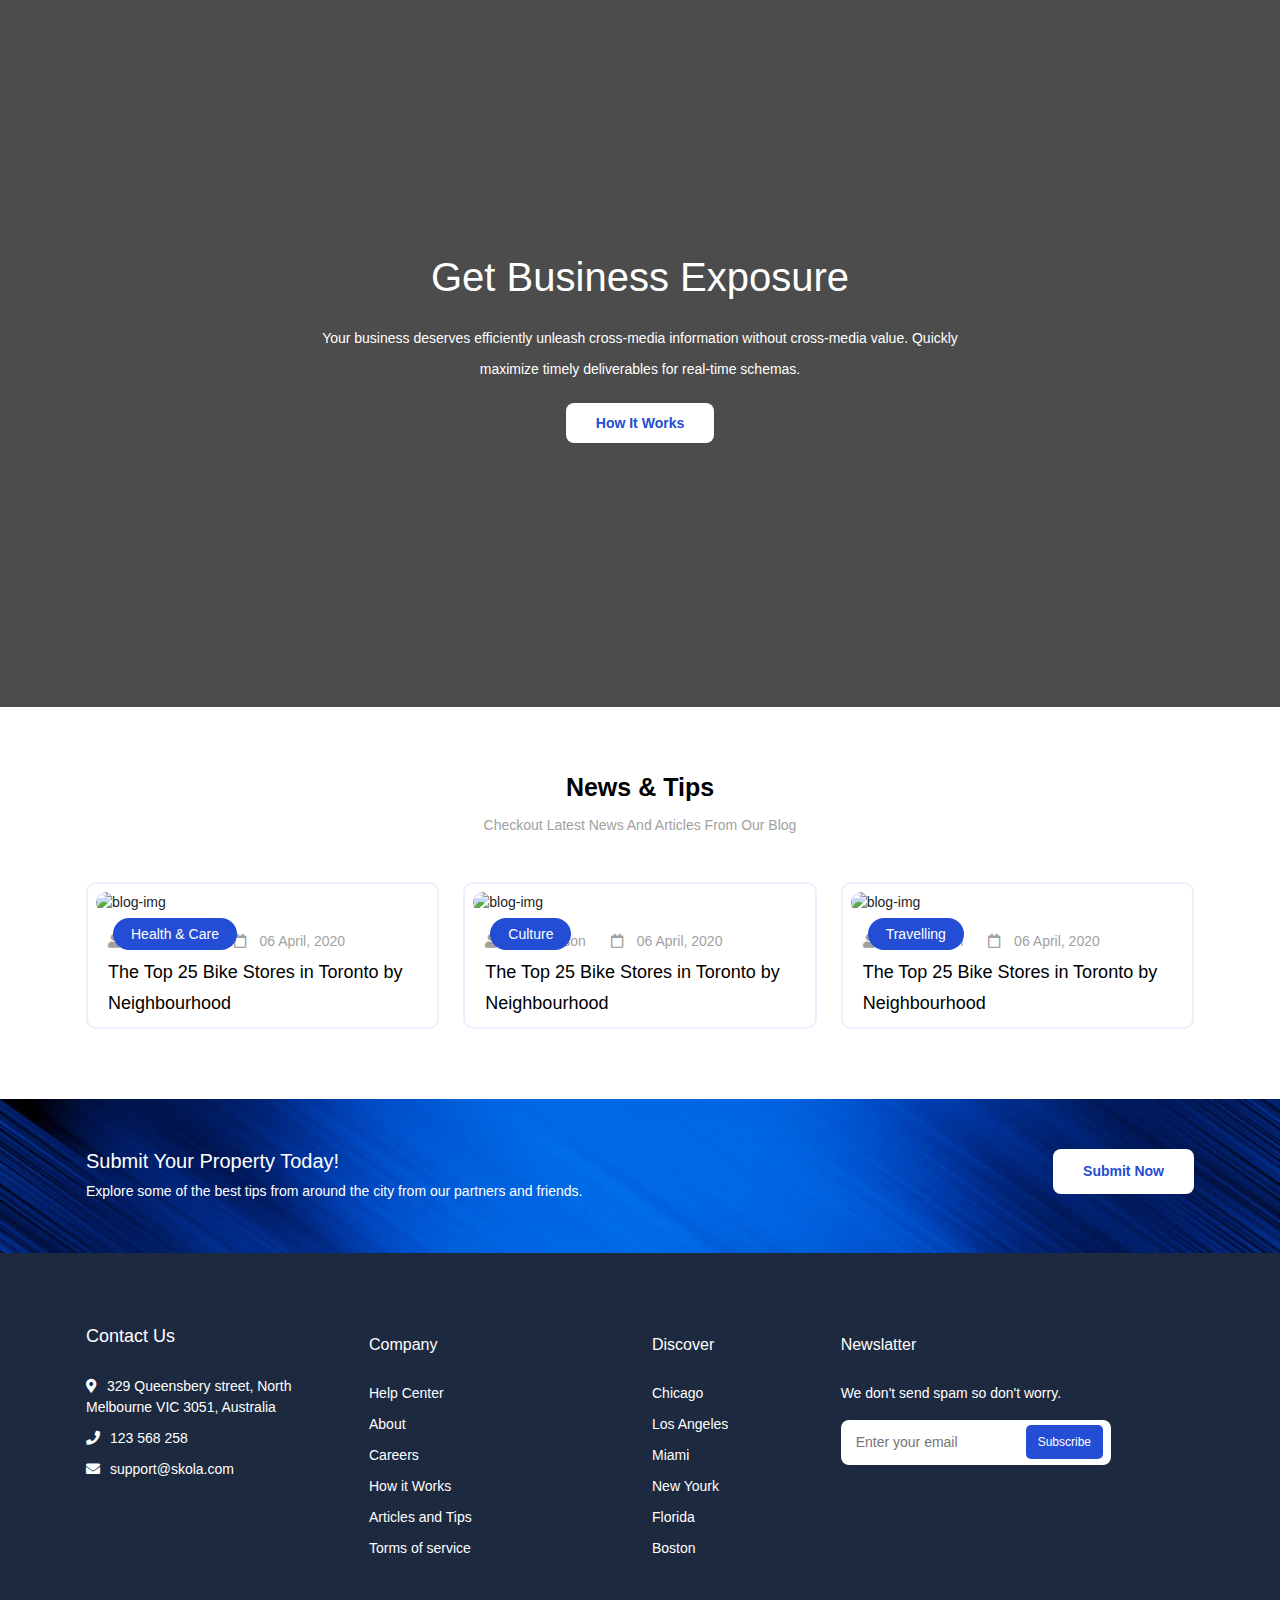
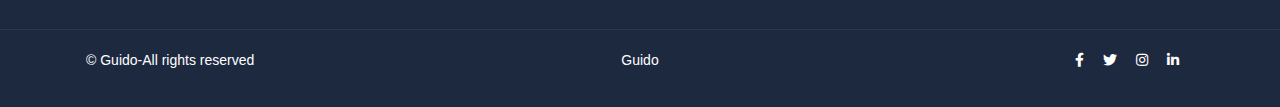
==== commit e6b9fc80: "fix: header section search box click issue solve" ====
--- a/explore.html
+++ b/explore.html
@@ -85,45 +85,51 @@
        <div class="row">
            <div class="col-lg-9 col-md-12">
                <div class="content">
-                   <img src="img/clients/1.jpg" alt="author-img">
-               </div>
-               <div class="author-details">
-                   <p class="author-name">Cameron Williamson</p>
-                   <div class="rewiews">
-                       <ul>
-                           <li>
-                               <a href="javascript: ">
-                               <i class="fas fa-star"></i>
-                               </a>
-                           </li>
-                           <li>
-                               <a href="javascript: ">
-                                   <i class="fas fa-star"></i>
-                               </a>
-                           </li>
-                           <li>
-                               <a href="javascript: ">
-                                   <i class="fas fa-star"></i>
-                               </a>
-                           </li>
-                           <li>
-                               <a href="javascript: ">
-                                   <i class="fas fa-star"></i>
-                               </a>
-                           </li>
-                           <li>
-                               <a href="javascript: ">
-                                   <i class="fas fa-star"></i>
-                               </a>
-                           </li>
-                           <li>
-                               (5 reviews)
-                           </li>
-                       </ul>
+                   <div class="author-img">
+                       <img src="img/clients/1.jpg" alt="author-img">
+                   </div>
+                   <div class="author-details">
+                       <p class="author-name">Cameron Williamson</p>
+                       <div class="reviews">
+                           <ul>
+                               <li>
+                                   <a href="javascript: ">
+                                       <i class="fas fa-star"></i>
+                                   </a>
+                               </li>
+                               <li>
+                                   <a href="javascript: ">
+                                       <i class="fas fa-star"></i>
+                                   </a>
+                               </li>
+                               <li>
+                                   <a href="javascript: ">
+                                       <i class="fas fa-star"></i>
+                                   </a>
+                               </li>
+                               <li>
+                                   <a href="javascript: ">
+                                       <i class="fas fa-star"></i>
+                                   </a>
+                               </li>
+                               <li>
+                                   <a href="javascript: ">
+                                       <i class="fas fa-star"></i>
+                                   </a>
+                               </li>
+                               <li>
+                                   (5 reviews)
+                               </li>
+                           </ul>
+                       </div>
                    </div>
                </div>
            </div>
-           <div class="col-lg-3 col-md-12"></div>
+           <div class="col-lg-3 col-md-12">
+               <div class="message-btn">
+                   <a href="javascript: ">Send Message</a>
+               </div>
+           </div>
        </div>
    </div>
 </section>
--- a/css/main.css
+++ b/css/main.css
@@ -34,7 +34,7 @@
 
 .footer-bg .footer-list .submit-btn .email-input { position: relative; border: none; padding: 12px 0 12px 15px; border-radius: 8px; background-color: #ffffff; max-width: 270px; width: 100%; }
 
-.footer-bg .footer-list .submit-btn .subscribe-btn { position: absolute; padding: 8px 12px; border-radius: 5px; background-color: #234DD4; color: #ffffff; border: none; left: 186px; margin-top: 5px; font-size: 12px; }
+.footer-bg .footer-list .submit-btn .subscribe-btn { position: absolute; padding: 8px 12px; border-radius: 5px; background-color: #234DD4; color: #ffffff; border: none; left: 185px; margin-top: 5px; font-size: 12px; }
 
 @media all and (max-width: 991px) { .footer-bg .company { margin-bottom: 30px; }
   .footer-bg .contact-us { margin-bottom: 30px; } }
@@ -189,7 +189,7 @@
 
 .owl-carousel .owl-dots .owl-dot .owl-dots { text-align: center !important; margin-top: 30px; }
 
-.container-bg { position: relative; margin-top: -60px; background: #ffffff; border-radius: 10px 10px 0 0; z-index: 999; }
+.container-bg { position: relative; margin-top: -60px; background: #ffffff; border-radius: 10px 10px 0 0; z-index: 3; }
 
 @media all and (max-width: 575px) { .container-bg { margin-top: 20px; border-radius: none; } }
 
@@ -319,7 +319,7 @@
 
 .client-testimonial .testimonial h6 { font-size: 16px; margin-top: -5px; color: #234DD4; }
 
-.resturant-img { margin-top: 70px; height: 80vh; position: relative; background-image: url("../img/resturant-img.png"); background-attachment: fixed; background-repeat: no-repeat; background-position: center center; background-size: cover; z-index: -1; }
+.resturant-img { margin-top: 70px; height: 80vh; position: relative; background-image: url("../img/resturant-img.png"); background-attachment: fixed; background-repeat: no-repeat; background-position: center center; background-size: cover; z-index: 1; }
 
 @media all and (max-width: 767px) { .resturant-img { height: 60vh; } }
 
@@ -327,7 +327,7 @@
 
 @media all and (max-width: 767px) { .resturant-img::before { height: 60vh; } }
 
-.resturant-img .resturant-img-content { max-width: 650px; z-index: 1; }
+.resturant-img .resturant-img-content { position: relative; max-width: 650px; z-index: 1; }
 
 @media all and (max-width: 767px) { .resturant-img .resturant-img-content { padding: 0 30px; } }
 
@@ -393,4 +393,16 @@
 
 @media all and (max-width: 767px) { .call-to-action .action-btn { text-align: center; } }
 
+.banner-area-bg { background-color: #f4f4f4; position: relative; padding: 100px 0; }
+
+.banner-area-bg .content { position: relative; }
+
+.banner-area-bg .content .author-img { float: left; margin-right: 20px; }
+
+.banner-area-bg .content .author-img img { display: block; height: 100px; width: 100px; border-radius: 50%; border: 2px solid #ffffff; box-shadow: rgba(0, 0, 0, 0.35) 0px 5px 15px; }
+
+.banner-area-bg .content .author-details p { font-size: 30px; font-weight: 500; color: #222222; }
+
+.banner-area-bg .content .author-details .reviews ul li { display: inline-block; }
+
 /*# sourceMappingURL=main.css.map */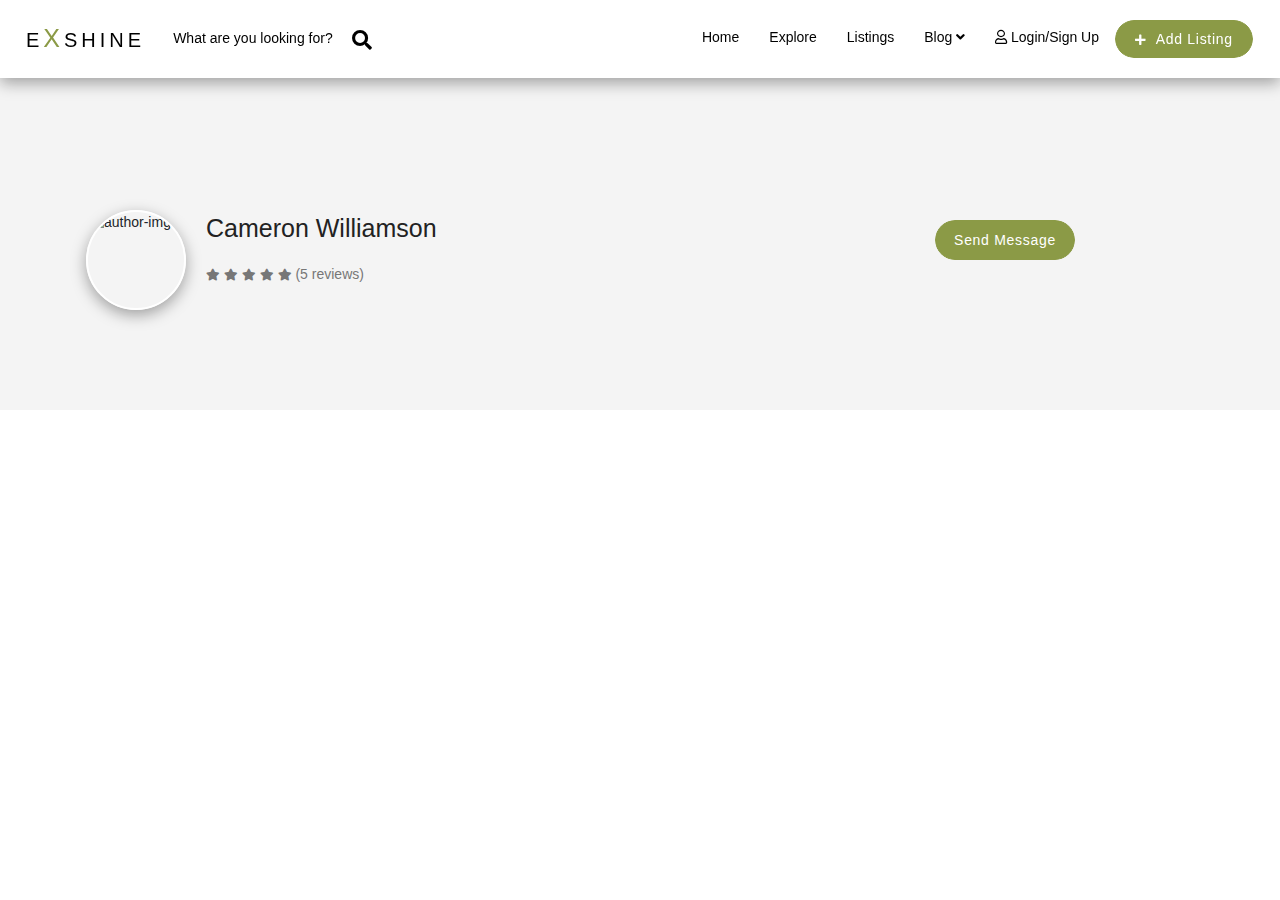
==== commit 6eb1188e: "style: explore page header section design done" ====
--- a/explore.html
+++ b/explore.html
@@ -1,7 +1,7 @@
 <!DOCTYPE html>
 <html lang="en">
 <head>
-    <title>GUIDO - The Best Website</title>
+    <title>EXSHINE - The Best Website</title>
     <meta charset="UTF-8">
     <meta name="viewport" content="width=device-width, initial-scale=1.0">
     <!-- Bootstrap CSS -->
@@ -11,18 +11,18 @@
     <link rel="stylesheet" href="css/main.css">
     <link rel="stylesheet" href="https://use.fontawesome.com/releases/v5.2.0/css/all.css">
     <!-- Favicon icon -->
-    <link rel="icon" href="img/favicon.png" type="image/png">
+    <link rel="icon" href="img/favicon1.png" type="image/png">
 </head>
 <body>
 <!-- =========== Navbar start ========== -->
-<header id="home">
+<header id="explore">
     <!-- <div class="container-fluid"> -->
     <nav class="navbar navbar-expand-lg">
         <div class="container-fluid mx-auto">
-            <a href="javascript: " class="navbar-brand">Guido</a>
-            <div class="form-group search-box">
+            <a href="javascript: " class="navbar-brand explore-brand">e<span>X</span>shine</a>
+            <div class="form-group search-box explore-search-box">
                 <span class="fa fa-search form-control-feedback"></span>
-                <input type="text" class="form-control shadow-none" placeholder="What are you looking for?">
+                <input type="text" class="form-control shadow-none explore-search" placeholder="What are you looking for?">
             </div>
             <!-- Toggle button -->
             <button class="navbar-toggler" type="button" data-toggle="collapse" data-target="#navbarSupportedContent" aria-controls="navbarSupportedContent" aria-expanded="false" aria-label="Toggle navigation">
@@ -30,7 +30,7 @@
             </button>
             <!-- Collapsible wrapper -->
             <div class="collapse navbar-collapse" id="navbarSupportedContent">
-                <ul class="navbar-nav ml-auto">
+                <ul class="navbar-nav ml-auto explore-nav">
                     <li class="nav-item active">
                         <a href="javascript: " class="nav-link">Home</a>
                     </li>
@@ -44,7 +44,7 @@
                     <li class="nav-item">
                         <a href="#" onclick="return false" class="nav-link">Blog <i class="fas fa-angle-down down_img"></i>
                         </a>
-                        <ul class="dropdown drpdwn-item">
+                        <ul class="dropdown drpdwn-item explore-dropdown">
                             <li>
                                 <a href="about.html">about us</a>
                             </li>
@@ -70,7 +70,7 @@
                             <i class="far fa-user"></i> Login/Sign Up </a>
                     </li>
                     <li>
-                        <a href="javascript: " class="btn listing-btn">
+                        <a href="javascript: " class="btn listing-btn explore-listing-btn">
                             <i class="fas fa-plus"></i> Add Listing </a>
                     </li>
                 </ul>
@@ -135,726 +135,7 @@
 </section>
 <!-- =========== Main Area ========== -->
 <main>
-    <div class="container container-bg">
-        <!-- Service Items Section -->
-        <section>
-            <div class="services">
-                <div class="row">
-                    <div class="col-xl-2 col-md-4 col-sm-6">
-                        <div class="service-item">
-                            <i class="fas fa-utensils"></i>
-                            <p>Restaurant</p>
-                        </div>
-                    </div>
-                    <div class="col-xl-2 col-md-4 col-sm-6">
-                        <div class="service-item">
-                            <i class="fas fa-utensils"></i>
-                            <p>Restaurant</p>
-                        </div>
-                    </div>
-                    <div class="col-xl-2 col-md-4 col-sm-6">
-                        <div class="service-item">
-                            <i class="fas fa-utensils"></i>
-                            <p>Restaurant</p>
-                        </div>
-                    </div>
-                    <div class="col-xl-2 col-md-4 col-sm-6">
-                        <div class="service-item">
-                            <i class="fas fa-utensils"></i>
-                            <p>Restaurant</p>
-                        </div>
-                    </div>
-                    <div class="col-xl-2 col-md-4 col-sm-6">
-                        <div class="service-item">
-                            <i class="fas fa-utensils"></i>
-                            <p>Restaurant</p>
-                        </div>
-                    </div>
-                    <div class="col-xl-2 col-md-4 col-sm-6">
-                        <div class="service-item">
-                            <i class="fas fa-utensils"></i>
-                            <p>Restaurant</p>
-                        </div>
-                    </div>
-                </div>
-            </div>
-        </section>
-        <!-- Popular Things Section -->
-        <section class="popular-things" id="popularThings">
-            <h3>The Most Popular Things to Do in the City</h3>
-            <p>Discover some of the most popular listings in Toronto based on user reviews and ratings.</p>
-            <div class="popular-things-area">
-                <!-- <div class="row"> -->
-                <!-- Popular things area carousel -->
-                <div class="row pa-margintop">
-                    <div class="dot-list owl-carousel">
-                        <!-- popular-things-one -->
-                        <div class="col-xl-12 col-md-12 col-sm-12 col-xs-12">
-                            <div class="popular-things-items">
-                                <!-- Image -->
-                                <div class="popular-things-image">
-                                    <img src="img/popular/1.jpg" alt="blog-img">
-                                    <div class="popular-things-tag">
-                                        <a href="#" class="open">$$$$$</a>
-                                        <a href="#" class="open">Open</a>
-                                    </div>
-                                    <div class="featured-btn">
-                                        <a href="#" class="featured">Featured</a>
-                                    </div>
-                                    <div class="rieviews">
-                                        <i class="fas fa-star"></i>
-                                        <i class="fas fa-star"></i>
-                                        <i class="fas fa-star"></i>
-                                        <i class="fas fa-star"></i>
-                                        <i class="fas fa-star"></i>
-                                        <p>(5 reviews)</p>
-                                    </div>
-                                </div>
-                                <!-- popular-things-content -->
-                                <div class="popular-things-content">
-                                    <div class="site-icons">
-                                        <i class="fab fa-servicestack"></i>
-                                    </div>
-                                    <div class="popular-things-heading">
-                                        <h4>
-                                            <a href="#">Adventure High Ropes</a>
-                                        </h4>
-                                    </div>
-                                    <p class="pera-text">Lorem ipsum dolor mauris lectus,a ultricies nisi faucibus nec.elementum faucibus nec.</p>
-                                    <div class="phone-address">
-                                        <p>
-                                            <i class="fa fa-phone" aria-hidden="true"></i> +61-8181-123
-                                        </p>
-                                        <p>
-                                            <i class="fas fa-map-marker-alt location-icon"></i> New York
-                                        </p>
-                                    </div>
-                                </div>
-                                <div class="popular-things-footer">
-                                    <p>
-                                        <i class="fab fa-servicestack"></i> Outdoor Activities
-                                    </p>
-                                    <i class="far fa-heart activities-icon-two"></i>
-                                    <i class="fas fa-search-plus activities-icon-one"></i>
-                                </div>
-                            </div>
-                        </div>
-                        <!-- popular-things-one -->
-                        <div class="col-xl-12 col-md-12 col-sm-12 col-xs-12">
-                            <div class="popular-things-items">
-                                <!-- Image -->
-                                <div class="popular-things-image">
-                                    <img src="img/popular/1.jpg" alt="blog-img">
-                                    <div class="popular-things-tag">
-                                        <a href="#" class="open">$$$$$</a>
-                                        <a href="#" class="open">Open</a>
-                                    </div>
-                                    <div class="rieviews">
-                                        <i class="fas fa-star"></i>
-                                        <i class="fas fa-star"></i>
-                                        <i class="fas fa-star"></i>
-                                        <i class="fas fa-star"></i>
-                                        <i class="fas fa-star"></i>
-                                        <p>(5 reviews)</p>
-                                    </div>
-                                </div>
-                                <!-- popular-things-content -->
-                                <div class="popular-things-content">
-                                    <div class="site-icons">
-                                        <i class="fab fa-servicestack"></i>
-                                    </div>
-                                    <div class="popular-things-heading">
-                                        <h4>
-                                            <a href="#">Adventure High Ropes</a>
-                                        </h4>
-                                    </div>
-                                    <p class="pera-text">Lorem ipsum dolor mauris lectus,a ultricies nisi faucibus nec.elementum faucibus nec. </p>
-                                    <div class="phone-address">
-                                        <p>
-                                            <i class="fa fa-phone" aria-hidden="true"></i> +61-8181-123
-                                        </p>
-                                        <p>
-                                            <i class="fas fa-map-marker-alt location-icon"></i> New York
-                                        </p>
-                                    </div>
-                                </div>
-                                <div class="popular-things-footer">
-                                    <p>
-                                        <i class="fab fa-servicestack"></i> Outdoor Activities
-                                    </p>
-                                    <i class="far fa-heart activities-icon-two"></i>
-                                    <i class="fas fa-search-plus activities-icon-one"></i>
-                                </div>
-                            </div>
-                        </div>
-                        <!-- popular-things-one -->
-                        <div class="col-xl-12 col-md-12 col-sm-12 col-xs-12">
-                            <div class="popular-things-items">
-                                <!-- Image -->
-                                <div class="popular-things-image">
-                                    <img src="img/popular/1.jpg" alt="blog-img">
-                                    <div class="popular-things-tag">
-                                        <a href="#" class="open">$$$$$</a>
-                                        <a href="#" class="open">Open</a>
-                                    </div>
-                                    <div class="rieviews">
-                                        <i class="fas fa-star"></i>
-                                        <i class="fas fa-star"></i>
-                                        <i class="fas fa-star"></i>
-                                        <i class="fas fa-star"></i>
-                                        <i class="fas fa-star"></i>
-                                        <p>(5 reviews)</p>
-                                    </div>
-                                </div>
-                                <!-- popular-things-content -->
-                                <div class="popular-things-content">
-                                    <div class="site-icons">
-                                        <i class="fab fa-servicestack"></i>
-                                    </div>
-                                    <div class="popular-things-heading">
-                                        <h4>
-                                            <a href="#">Adventure High Ropes</a>
-                                        </h4>
-                                    </div>
-                                    <p class="pera-text">Lorem ipsum dolor mauris lectus,a ultricies nisi faucibus nec.elementum faucibus nec. </p>
-                                    <div class="phone-address">
-                                        <p>
-                                            <i class="fa fa-phone" aria-hidden="true"></i> +61-8181-123
-                                        </p>
-                                        <p>
-                                            <i class="fas fa-map-marker-alt location-icon"></i> New York
-                                        </p>
-                                    </div>
-                                </div>
-                                <div class="popular-things-footer">
-                                    <p>
-                                        <i class="fab fa-servicestack"></i> Outdoor Activities
-                                    </p>
-                                    <i class="far fa-heart activities-icon-two"></i>
-                                    <i class="fas fa-search-plus activities-icon-one"></i>
-                                </div>
-                            </div>
-                        </div>
-                        <!-- popular-things-one -->
-                        <div class="col-xl-12 col-md-12 col-sm-12 col-xs-12">
-                            <div class="popular-things-items">
-                                <!-- Image -->
-                                <div class="popular-things-image">
-                                    <img src="img/popular/1.jpg" alt="blog-img">
-                                    <div class="popular-things-tag">
-                                        <a href="#" class="open">$$$$$</a>
-                                        <a href="#" class="open">Open</a>
-                                    </div>
-                                    <div class="featured-btn">
-                                        <a href="#" class="featured">Featured</a>
-                                    </div>
-                                    <div class="rieviews">
-                                        <i class="fas fa-star"></i>
-                                        <i class="fas fa-star"></i>
-                                        <i class="fas fa-star"></i>
-                                        <i class="fas fa-star"></i>
-                                        <i class="fas fa-star"></i>
-                                        <p>(5 reviews)</p>
-                                    </div>
-                                </div>
-                                <!-- popular-things-content -->
-                                <div class="popular-things-content">
-                                    <div class="site-icons">
-                                        <i class="fab fa-servicestack"></i>
-                                    </div>
-                                    <div class="popular-things-heading">
-                                        <h4>
-                                            <a href="#">Adventure High Ropes</a>
-                                        </h4>
-                                    </div>
-                                    <p class="pera-text">Lorem ipsum dolor mauris lectus,a ultricies nisi faucibus nec.elementum faucibus nec. </p>
-                                    <div class="phone-address">
-                                        <p>
-                                            <i class="fa fa-phone" aria-hidden="true"></i> +61-8181-123
-                                        </p>
-                                        <p>
-                                            <i class="fas fa-map-marker-alt location-icon"></i> New York
-                                        </p>
-                                    </div>
-                                </div>
-                                <div class="popular-things-footer">
-                                    <p>
-                                        <i class="fab fa-servicestack"></i> Outdoor Activities
-                                    </p>
-                                    <i class="far fa-heart activities-icon-two"></i>
-                                    <i class="fas fa-search-plus activities-icon-one"></i>
-                                </div>
-                            </div>
-                        </div>
-                        <!-- popular-things-one -->
-                        <div class="col-xl-12 col-md-12 col-sm-12 col-xs-12">
-                            <div class="popular-things-items">
-                                <!-- Image -->
-                                <div class="popular-things-image">
-                                    <img src="img/popular/1.jpg" alt="blog-img">
-                                    <div class="popular-things-tag">
-                                        <a href="#" class="open">$$$$$</a>
-                                        <a href="#" class="open">Open</a>
-                                    </div>
-                                    <div class="rieviews">
-                                        <i class="fas fa-star"></i>
-                                        <i class="fas fa-star"></i>
-                                        <i class="fas fa-star"></i>
-                                        <i class="fas fa-star"></i>
-                                        <i class="fas fa-star"></i>
-                                        <p>(5 reviews)</p>
-                                    </div>
-                                </div>
-                                <!-- popular-things-content -->
-                                <div class="popular-things-content">
-                                    <div class="site-icons">
-                                        <i class="fab fa-servicestack"></i>
-                                    </div>
-                                    <div class="popular-things-heading">
-                                        <h4>
-                                            <a href="#">Adventure High Ropes</a>
-                                        </h4>
-                                    </div>
-                                    <p class="pera-text">Lorem ipsum dolor mauris lectus,a ultricies nisi faucibus nec.elementum faucibus nec. </p>
-                                    <div class="phone-address">
-                                        <p>
-                                            <i class="fa fa-phone" aria-hidden="true"></i> +61-8181-123
-                                        </p>
-                                        <p>
-                                            <i class="fas fa-map-marker-alt location-icon"></i> New York
-                                        </p>
-                                    </div>
-                                </div>
-                                <div class="popular-things-footer">
-                                    <p>
-                                        <i class="fab fa-servicestack"></i> Outdoor Activities
-                                    </p>
-                                    <i class="far fa-heart activities-icon-two"></i>
-                                    <i class="fas fa-search-plus activities-icon-one"></i>
-                                </div>
-                            </div>
-                        </div>
-                        <!-- popular-things-one -->
-                        <div class="col-xl-12 col-md-12 col-sm-12 col-xs-12">
-                            <div class="popular-things-items">
-                                <!-- Image -->
-                                <div class="popular-things-image">
-                                    <img src="img/popular/1.jpg" alt="blog-img">
-                                    <div class="popular-things-tag">
-                                        <a href="#" class="open">$$$$$</a>
-                                        <a href="#" class="open">Open</a>
-                                    </div>
-                                    <div class="rieviews">
-                                        <i class="fas fa-star"></i>
-                                        <i class="fas fa-star"></i>
-                                        <i class="fas fa-star"></i>
-                                        <i class="fas fa-star"></i>
-                                        <i class="fas fa-star"></i>
-                                        <p>(5 reviews)</p>
-                                    </div>
-                                </div>
-                                <!-- popular-things-content -->
-                                <div class="popular-things-content">
-                                    <div class="site-icons">
-                                        <i class="fab fa-servicestack"></i>
-                                    </div>
-                                    <div class="popular-things-heading">
-                                        <h4>
-                                            <a href="#">Adventure High Ropes</a>
-                                        </h4>
-                                    </div>
-                                    <p class="pera-text">Lorem ipsum dolor mauris lectus,a ultricies nisi faucibus nec.elementum faucibus nec. </p>
-                                    <div class="phone-address">
-                                        <p>
-                                            <i class="fa fa-phone" aria-hidden="true"></i> +61-8181-123
-                                        </p>
-                                        <p>
-                                            <i class="fas fa-map-marker-alt location-icon"></i> New York
-                                        </p>
-                                    </div>
-                                </div>
-                                <div class="popular-things-footer">
-                                    <p>
-                                        <i class="fab fa-servicestack"></i> Outdoor Activities
-                                    </p>
-                                    <i class="far fa-heart activities-icon-two"></i>
-                                    <i class="fas fa-search-plus activities-icon-one"></i>
-                                </div>
-                            </div>
-                        </div>
-                    </div>
-                </div>
-            </div>
-            <!-- </div> -->
-        </section>
-        <!-- Trending Cities Section -->
-        <section class="trending-cities">
-            <h3>Trending Cities</h3>
-            <p>Cities You Must Explore This Summer</p>
-            <div class="trending-cities-img">
-                <div class="row pb-4">
-                    <div class="col-xl-8 col-md-6 col-xs-12">
-                        <div class="miami-img-one">
-                            <img src="img/trending/v.jpg" alt="trending-img-one">
-                            <div class="miami-content">
-                                <h4>Miami</h4>
-                                <p>62 Listings</p>
-                            </div>
-                        </div>
-                    </div>
-                    <div class="col-xl-4 col-md-6 col-xs-12">
-                        <div class="miami-img-two">
-                            <img src="img/trending/o.jpg" alt="trending-image-two">
-                            <div class="miami-content">
-                                <h4>Miami</h4>
-                                <p>62 Listings</p>
-                            </div>
-                        </div>
-                    </div>
-                </div>
-            </div>
-            <div class="trending-cities-img">
-                <div class="row">
-                    <div class="col-xl-4 col-md-6 col-xs-12">
-                        <div class="miami-img-two responsive-pdng">
-                            <img src="img/trending/o.jpg" alt="trending-image-three">
-                            <div class="miami-content">
-                                <h4>Miami</h4>
-                                <p>62 Listings</p>
-                            </div>
-                        </div>
-                    </div>
-                    <div class="col-xl-8 col-md-6 col-xs-12">
-                        <div class="miami-img-one">
-                            <img src="img/trending/v.jpg" alt="trending-image-four">
-                            <div class="miami-content">
-                                <h4>Miami</h4>
-                                <p>62 Listings</p>
-                            </div>
-                        </div>
-                    </div>
-                </div>
-            </div>
-        </section>
-    </div>
-    <div class="container-fluid content-fluid-area">
-        <!--How it Works Section -->
-        <section class="how-it-work-section">
-            <div class="container">
-                <h3>How it Works</h3>
-                <p>Bringing Business and community members together</p>
-                <div class="features-box">
-                    <div class="row">
-                        <!-- single-features -->
-                        <div class="col-xl-4 col-lg-4 col-md-6 col-sm-12" data-aos="fade-up" data-aos-duration="1200" data-aos-easing="ease-in-sine" data-aos-anchor-placement="top-bottom">
-                            <div class="single-features">
-                                <i class="fas fa-chart-pie"></i>
-                                <h4>Find Business</h4>
-                                <p>Lorem ipsum dolor mauris lectus,a ultricies nisi faucibus nec elementum quam. mauris lectus, a ultricies nisi faucibus nec a ultricies nisi faucibus nec elementum.</p>
-                            </div>
-                        </div>
-                        <!-- single-features -->
-                        <div class="col-xl-4 col-lg-4 col-md-6 col-sm-12" data-aos="fade-up" data-aos-duration="1200" data-aos-easing="ease-in-sine" data-aos-anchor-placement="top-bottom">
-                            <div class="single-features">
-                                <i class="fas fa-backspace"></i>
-                                <h4>Find Business</h4>
-                                <p>Lorem ipsum dolor mauris lectus,a ultricies nisi faucibus nec elementum quam. mauris lectus, a ultricies nisi faucibus nec a ultricies nisi faucibus nec elementum.</p>
-                            </div>
-                        </div>
-                        <!-- single-features -->
-                        <div class="col-xl-4 col-lg-4 col-md-6 col-sm-12" data-aos="fade-up" data-aos-duration="1200" data-aos-easing="ease-in-sine" data-aos-anchor-placement="top-bottom">
-                            <div class="single-features">
-                                <i class="fa fa-desktop"></i>
-                                <h4>Find Business</h4>
-                                <p>Lorem ipsum dolor mauris lectus,a ultricies nisi faucibus nec elementum quam. mauris lectus, a ultricies nisi faucibus nec a ultricies nisi faucibus nec elementum.</p>
-                            </div>
-                        </div>
-                    </div>
-                </div>
-            </div>
-        </section>
-    </div>
-    <!-- =====================Testimonia Area=================== -->
-    <section id="testimonial">
-        <div class="client-testimonial">
-            <div class="container">
-                <h3>Testimonials From Our Customers</h3>
-                <p>Lorem ipsum dolor mauris lectus,a ultricies</p>
-                <div class="row">
-                    <div class="dot-list owl-carousel">
-                        <!-- single-features -->
-                        <div class="col-xl-12 col-md-12 col-sm-12 col-xs-12">
-                            <div class="single-testimonial">
-                                <div class="client-img">
-                                    <img src="img/clients/1.jpg" alt="clnts-img-one">
-                                </div>
-                                <div class="testimonial-content">
-                                    <h5>Albert Cole</h5>
-                                    <h6>CEO of abc news</h6>
-                                    <p>“Lorem ipsum dolor mauris lectus,a ultricies nisi faucibus nec.elementum quam. mauris lectus, a ultricies nisi faucibus nec.”</p>
-                                </div>
-                            </div>
-                        </div>
-                        <!-- single-features -->
-                        <div class="col-xl-12 col-md-12 col-sm-12 col-xs-12">
-                            <div class="single-testimonial">
-                                <div class="client-img">
-                                    <img src="img/clients/2.jpg" alt="clnts-img-one">
-                                </div>
-                                <div class="testimonial-content">
-                                    <h5>Alison Down</h5>
-                                    <h6>CEO of abc news</h6>
-                                    <p>“Lorem ipsum dolor mauris lectus,a ultricies nisi faucibus nec.elementum quam. mauris lectus, a ultricies nisi faucibus nec.”</p>
-                                </div>
-                            </div>
-                        </div>
-                        <!-- single-features -->
-                        <div class="col-xl-12 col-md-12 col-sm-12 col-xs-12">
-                            <div class="single-testimonial">
-                                <div class="client-img">
-                                    <img src="img/clients/3.jpg" alt="clnts-img-one">
-                                </div>
-                                <div class="testimonial-content">
-                                    <h5>Daniel Parker</h5>
-                                    <h6>CEO of abc news</h6>
-                                    <p>“Lorem ipsum dolor mauris lectus,a ultricies nisi faucibus nec.elementum quam. mauris lectus, a ultricies nisi faucibus nec.”</p>
-                                </div>
-                            </div>
-                        </div>
-                        <!-- single-features -->
-                        <div class="col-xl-12 col-md-12 col-sm-12 col-xs-12">
-                            <div class="single-testimonial">
-                                <div class="client-img">
-                                    <img src="img/clients/1.jpg" alt="clnts-img-one">
-                                </div>
-                                <div class="testimonial-content">
-                                    <h5>john <span>doe</span>
-                                    </h5>
-                                    <h6>CEO of abc news</h6>
-                                    <p>“Lorem ipsum dolor mauris lectus,a ultricies nisi faucibus nec.elementum quam. mauris lectus, a ultricies nisi faucibus nec.”</p>
-                                </div>
-                            </div>
-                        </div>
-                    </div>
-                </div>
-            </div>
-        </div>
-    </section>
-    <!--- ===================== Business Exposure Area ==================== -->
-    <section class="resturant-img w-100 d-flex justify-content-center align-items-center">
-        <article class="resturant-img-content text-center">
-            <h2>Get Business Exposure</h2>
-            <h3>Your business deserves efficiently unleash cross-media information without cross-media value. Quickly maximize timely deliverables for real-time schemas.</h3>
-            <a href="" class="works-btn">How It Works</a>
-        </article>
-    </section>
-    <section class="news-tips">
-        <div class="container">
-            <h3>News & Tips</h3>
-            <p>Checkout Latest News And Articles From Our Blog</p>
-            <!-- Popular things area carousel -->
-            <div class="row pa-margintop">
-                <!-- popular-things-one -->
-                <div class="col-xl-4 col-md-4 col-xs-12">
-                    <div class="news-tips-items">
-                        <!-- Image -->
-                        <div class="news-tips-image">
-                            <img src="img/popular/1.jpg" alt="blog-img">
-                            <div class="news-tips-tag">
-                                <a href="#" class="featured">Health & Care</a>
-                            </div>
-                        </div>
-                        <!-- popular-things-content -->
-                        <div class="news-tips-content">
-                            <div class="phone-address">
-                                <p>
-                                    <i class="fas fa-user"></i> Jack Wilson
-                                </p>
-                                <p>
-                                    <i class="far fa-calendar calender-icon"></i> 06 April, 2020
-                                </p>
-                            </div>
-                            <div class="news-tips-heading">
-                                <h4>The Top 25 Bike Stores in Toronto by Neighbourhood</h4>
-                            </div>
-                        </div>
-                    </div>
-                </div>
-                <!-- popular-things-one -->
-                <div class="col-xl-4 col-md-4 col-xs-12">
-                    <div class="news-tips-items">
-                        <!-- Image -->
-                        <div class="news-tips-image">
-                            <img src="img/popular/1.jpg" alt="blog-img">
-                            <div class="news-tips-tag">
-                                <a href="#" class="featured">Culture</a>
-                            </div>
-                        </div>
-                        <!-- popular-things-content -->
-                        <div class="news-tips-content">
-                            <div class="phone-address">
-                                <p>
-                                    <i class="fas fa-user"></i> Jack Wilson
-                                </p>
-                                <p>
-                                    <i class="far fa-calendar calender-icon"></i> 06 April, 2020
-                                </p>
-                            </div>
-                            <div class="news-tips-heading">
-                                <h4>The Top 25 Bike Stores in Toronto by Neighbourhood</h4>
-                            </div>
-                        </div>
-                    </div>
-                </div>
-                <!-- popular-things-one -->
-                <div class="col-xl-4 col-md-4 col-xs-12">
-                    <div class="news-tips-items">
-                        <!-- Image -->
-                        <div class="news-tips-image">
-                            <img src="img/popular/1.jpg" alt="blog-img">
-                            <div class="news-tips-tag">
-                                <a href="#" class="featured">Travelling</a>
-                            </div>
-                        </div>
-                        <!-- popular-things-content -->
-                        <div class="news-tips-content">
-                            <div class="phone-address">
-                                <p>
-                                    <i class="fas fa-user"></i> Jack Wilson
-                                </p>
-                                <p>
-                                    <i class="far fa-calendar calender-icon"></i> 06 April, 2020
-                                </p>
-                            </div>
-                            <div class="news-tips-heading">
-                                <h4>The Top 25 Bike Stores in Toronto by Neighbourhood</h4>
-                            </div>
-                        </div>
-                    </div>
-                </div>
-            </div>
-        </div>
-    </section>
-    <!-- =============== Submit Property Section ================ -->
-    <section class="call-to-action">
-        <div class="container">
-            <div class="row">
-                <div class="col-xl-8 col-md-8 col-sm-12">
-                    <div class="property-text">
-                        <h4>Submit Your Property Today!</h4>
-                        <p>Explore some of the best tips from around the city from our partners and friends.</p>
-                    </div>
-                </div>
-                <div class="col-xl-4 col-md-4 col-sm-12">
-                    <div class="action-btn">
-                        <button type="submit" class="submit-btn">Submit Now</button>
-                    </div>
-                </div>
-            </div>
-        </div>
-    </section>
-    <footer class="footer-bg">
-        <div class="container">
-            <div class="row">
-                <div class="col-xl-3 col-lg-3 col-md-6 col-sm-6">
-                    <div class="contact-us">
-                        <p>Contact Us</p>
-                        <ul>
-                            <li>
-                                <i class="fas fa-map-marker-alt"></i>329 Queensbery street, North Melbourne VIC 3051, Australia
-                            </li>
-                            <li>
-                                <i class="fas fa-phone"></i>123 568 258
-                            </li>
-                            <li>
-                                <i class="fas fa-envelope"></i>support@skola.com
-                            </li>
-                        </ul>
-                    </div>
-                </div>
-                <div class="col-xl-3 col-lg-2 col-md-6 col-sm-6">
-                    <div class="company footer-list">
-                        <p>Company</p>
-                        <ul>
-                            <li>Help Center</li>
-                            <li>About</li>
-                            <li>Careers</li>
-                            <li>How it Works</li>
-                            <li>Articles and Tips</li>
-                            <li>Torms of service</li>
-                        </ul>
-                    </div>
-                </div>
-                <div class="col-xl-2 col-lg-2 col-md-6 col-sm-5">
-                    <div class="Discover footer-list">
-                        <p>Discover</p>
-                        <ul>
-                            <li>Chicago</li>
-                            <li>Los Angeles</li>
-                            <li>Miami</li>
-                            <li>New Yourk</li>
-                            <li>Florida</li>
-                            <li>Boston</li>
-                        </ul>
-                    </div>
-                </div>
-                <div class="col-xl-4 col-lg-4 col-md-6 col-sm-7">
-                    <div class="company footer-list">
-                        <p>Newslatter</p>
-                        <p class="spam-text">We don't send spam so don't worry.</p>
-                        <form action="">
-                            <div class="form-row align-items-center">
-                                <div class="submit-btn">
-                                    <input type="text" placeholder="Enter your email" class="email-input">
-                                    <button type="submit" class="subscribe-btn">Subscribe</button>
-                                </div>
-                            </div>
-                        </form>
-                    </div>
-                </div>
-            </div>
-        </div>
-    </footer>
-    <section>
-        <div class="footer-bottom">
-            <div class="container">
-                <div class="row">
-                    <div class="col-lg-4 col-md-4 col-sm-12">
-                        <p class="reserved-text">&copy; Guido-All rights reserved</p>
-                    </div>
-                    <div class="col-lg-4 col-md-4 col-sm-12">
-                        <p class="guido-logo">Guido</p>
-                    </div>
-                    <div class="col-lg-4 col-md-4 col-sm-12">
-                        <div class="social-icon">
-                            <ul>
-                                <li>
-                                    <a href="#">
-                                        <i class="fab fa-facebook-f"></i>
-                                    </a>
-                                </li>
-                                <li>
-                                    <a href="#">
-                                        <i class="fab fa-twitter"></i>
-                                    </a>
-                                </li>
-                                <li>
-                                    <a href="#">
-                                        <i class="fab fa-instagram"></i>
-                                    </a>
-                                </li>
-                                <li>
-                                    <a href="#">
-                                        <i class="fab fa-linkedin-in"></i>
-                                    </a>
-                                </li>
-                            </ul>
-                        </div>
-                    </div>
-                </div>
-            </div>
-        </div>
-    </section>
+
 </main>
 <script src="js/jquery-3.5.1.min.js"></script>
 <script src="plugins/bootstrap-5/js/bootstrap.min.js"></script>
--- a/css/main.css
+++ b/css/main.css
@@ -14,27 +14,33 @@
 
 .footer-bg { background-color: #1d293f; color: #ffffff; padding: 70px 0; }
 
-.footer-bg .contact-us p { color: #ffffff; font-size: 18px; }
-
-.footer-bg .contact-us ul li { padding-top: 10px; font-size: 14px; -webkit-transition: 0.75s ease; -o-transition: 0.75s ease; transition: 0.75s ease; }
-
-.footer-bg .contact-us ul li:hover { padding-left: 10px; }
-
-.footer-bg .contact-us ul li i { padding-right: 10px; }
+.footer-bg .contact-us p { color: #ffffff; font-size: 18px; padding-top: 10px; }
+
+.footer-bg .contact-us ul li { padding-top: 10px; }
+
+.footer-bg .contact-us ul li i { margin-right: 10px; }
+
+.footer-bg .contact-us ul li a { font-size: 14px; text-decoration: none; color: #ffffff; -webkit-transition: 0.75s ease; -o-transition: 0.75s ease; transition: 0.75s ease; }
+
+.footer-bg .contact-us ul li a:hover { padding-left: 10px; color: #8B9A46; }
 
 .footer-bg .footer-list p { color: #ffffff; font-size: 16px; padding-top: 10px; }
 
-.footer-bg .footer-list ul li { padding-top: 10px; font-size: 14px; -webkit-transition: 0.75s ease; -o-transition: 0.75s ease; transition: 0.75s ease; }
-
-.footer-bg .footer-list ul li:hover { padding-left: 10px; }
+.footer-bg .footer-list ul li { padding-top: 10px; }
+
+.footer-bg .footer-list ul li a { text-decoration: none; color: #ffffff; font-size: 14px; -webkit-transition: 0.75s ease; -o-transition: 0.75s ease; transition: 0.75s ease; }
+
+.footer-bg .footer-list ul li a:hover { padding-left: 10px; color: #8B9A46; }
 
 .footer-bg .footer-list .spam-text { font-size: 14px; }
 
 .footer-bg .footer-list .submit-btn { position: relative; }
 
-.footer-bg .footer-list .submit-btn .email-input { position: relative; border: none; padding: 12px 0 12px 15px; border-radius: 8px; background-color: #ffffff; max-width: 270px; width: 100%; }
-
-.footer-bg .footer-list .submit-btn .subscribe-btn { position: absolute; padding: 8px 12px; border-radius: 5px; background-color: #234DD4; color: #ffffff; border: none; left: 185px; margin-top: 5px; font-size: 12px; }
+.footer-bg .footer-list .submit-btn .email-input { position: relative; border: none; padding: 12px 0 12px 15px; border-radius: 30px; background-color: #ffffff; max-width: 275px; width: 100%; }
+
+.footer-bg .footer-list .submit-btn .subscribe-btn { position: absolute; padding: 8px 15px; border-radius: 20px; background-color: #8B9A46; color: #ffffff; border: none; left: 185px; margin-top: 5px; font-size: 12px; transition: all .3s; }
+
+.footer-bg .footer-list .submit-btn .subscribe-btn:hover { background: #4c5426; }
 
 @media all and (max-width: 991px) { .footer-bg .company { margin-bottom: 30px; }
   .footer-bg .contact-us { margin-bottom: 30px; } }
@@ -43,9 +49,15 @@
 
 .footer-bottom { background-color: #1d293f; color: #ffffff; border-top: 1px solid #2d374b; padding: 20px 0; }
 
+.footer-bottom .reserved-text .exshine-text { font-weight: 500; font-size: 10px; text-transform: uppercase; color: #ffffff; letter-spacing: 2px; }
+
+.footer-bottom .reserved-text .exshine-text .x-text { color: #8B9A46; font-size: 12px; }
+
 @media all and (max-width: 767px) { .footer-bottom .reserved-text { text-align: center; } }
 
-.footer-bottom .guido-logo { text-align: center; }
+.footer-bottom .guido-logo { text-align: center; font-weight: 500; font-size: 20px; text-transform: uppercase; color: #ffffff; letter-spacing: 4px; text-decoration: none; }
+
+.footer-bottom .guido-logo span { color: #8B9A46; font-size: 25px; }
 
 .footer-bottom .social-icon { text-align: right; }
 
@@ -55,11 +67,11 @@
 
 .footer-bottom .social-icon ul li i { color: #ffffff; padding-right: 15px; }
 
-.footer-bottom .social-icon ul li i:hover { color: #234DD4; }
-
-header { width: 100%; position: fixed; z-index: 11; }
-
-header .navbar { background-color: transparent !important; }
+.footer-bottom .social-icon ul li i:hover { color: #8B9A46; }
+
+header { width: 100%; position: fixed; z-index: 1000; }
+
+header .navbar { background-color: transparent !important; padding: 15px 10px; }
 
 header .navbar .navbar-toggler { color: #ffffff; }
 
@@ -67,7 +79,9 @@
 
 header .navbar .navbar-toggler:focus { text-decoration: none; outline: 0; box-shadow: none !important; }
 
-header .navbar .navbar-brand { font-weight: 600; font-size: 25px; color: #ffffff; padding: 0 10px; }
+header .navbar .navbar-brand { font-weight: 500; font-size: 20px; text-transform: uppercase; color: #ffffff; letter-spacing: 4px; }
+
+header .navbar .navbar-brand span { color: #8B9A46; font-size: 25px; }
 
 header .navbar .search-box { position: relative; }
 
@@ -77,24 +91,24 @@
 
 header .navbar .search-box .form-control { position: relative; background-color: transparent !important; border: none !important; color: #ffffff !important; font-size: 14px !important; min-width: 220px !important; }
 
-header .navbar .search-box .form-control-feedback { position: absolute; z-index: 2; display: block; width: 38px; height: 38px; line-height: 38px; text-align: center; pointer-events: none; color: #ffffff; right: 0px; }
+header .navbar .search-box .form-control-feedback { position: absolute; z-index: 2; display: block; width: 38px; height: 38px; line-height: 38px; font-size: 20px; text-align: center; pointer-events: none; color: #ffffff; right: 0px; }
 
 header .navbar .navbar-nav { margin-left: auto !important; }
 
-@media all and (max-width: 991px) { header .navbar .navbar-nav { margin-top: 20px !important; padding: 10px 0; background: #171a21; } }
-
-header .navbar .navbar-nav li { -webkit-transition: 0.75s ease; -o-transition: 0.75s ease; transition: 0.75s ease; }
+@media all and (max-width: 991px) { header .navbar .navbar-nav { margin-top: 20px !important; padding: 10px 0; background: black !important; } }
+
+header .navbar .navbar-nav li { position: relative; -webkit-transition: 0.75s ease; -o-transition: 0.75s ease; transition: 0.75s ease; }
 
 @media all and (max-width: 991px) { header .navbar .navbar-nav li { width: 100%; min-height: 1px; padding: 0 15px; }
-  header .navbar .navbar-nav li.scrolled { background: #171a21 !important; -webkit-transition: 0.75s ease; -o-transition: 0.75s ease; transition: 0.75s ease; } }
-
-header .navbar .navbar-nav li a { color: #ffffff; padding-right: 10px; }
+  header .navbar .navbar-nav li.scrolled { background: rgba(0, 0, 0, 0.8) !important; box-shadow: rgba(0, 0, 0, 0.35) 0px 5px 15px; -webkit-transition: 0.75s ease; -o-transition: 0.75s ease; transition: 0.75s ease; } }
+
+header .navbar .navbar-nav li a { color: #ffffff; padding-left: 15px !important; padding-right: 15px !important; }
 
 @media all and (max-width: 991px) { header .navbar .navbar-nav li a { padding: 10px; border-radius: 10px; } }
 
-header .navbar .navbar-nav li a:hover { color: #234DD4; }
-
-@media all and (max-width: 991px) { header .navbar .navbar-nav li a:hover { background-color: #234DD4; color: #ffffff; -webkit-transition: 0.75s ease; -o-transition: 0.75s ease; transition: 0.75s ease; } }
+header .navbar .navbar-nav li a:hover { color: #8B9A46; }
+
+@media all and (max-width: 991px) { header .navbar .navbar-nav li a:hover { background-color: #8B9A46; color: #ffffff; -webkit-transition: 0.75s ease; -o-transition: 0.75s ease; transition: 0.75s ease; } }
 
 header .navbar .navbar-nav li .nav-item { font-weight: 600; padding-left: 10px; }
 
@@ -102,37 +116,41 @@
 
 header .navbar .navbar-nav li .nav-item a i { margin-right: 5px; }
 
-header .navbar .navbar-nav li .dropdown { position: absolute; top: 120%; z-index: 9999; }
+header .navbar .navbar-nav li .dropdown { background-color: #8B9A46; position: absolute; top: 120%; right: 10px; z-index: 9999; border-radius: 5px; visibility: hidden; -webkit-transition: 0.75s ease; -o-transition: 0.75s ease; transition: 0.75s ease; }
 
 @media all and (max-width: 991px) { header .navbar .navbar-nav li .dropdown { display: none; } }
 
-header .navbar .navbar-nav li .dropdown li { background-color: #234DD4; list-style-type: none; position: relative; text-align: left; padding: 8px 0 8px 18px; width: 200px; left: -152px; visibility: hidden; -webkit-transition: 0.75s ease; -o-transition: 0.75s ease; transition: 0.75s ease; }
+header .navbar .navbar-nav li .dropdown li { list-style-type: none; text-align: left; padding: 8px 0 8px 18px; border-bottom: 1px solid #ffffff; width: 200px; }
+
+header .navbar .navbar-nav li .dropdown li:last-child { border-bottom: none; }
 
 header .navbar .navbar-nav li .dropdown li a { text-decoration: none; color: #ffffff; }
 
-header .navbar .navbar-nav li .dropdown li a:hover { color: #000; -webkit-transition: 0.75s ease; -o-transition: 0.75s ease; transition: 0.75s ease; }
-
-header .navbar .navbar-nav li:hover .dropdown li { visibility: visible; -webkit-transition: 0.75s ease; -o-transition: 0.75s ease; transition: 0.75s ease; }
-
-header .navbar .navbar-nav li .listing-btn { background-color: #ffffff; padding: 8px 20px; color: #000; font-size: 14px; margin-left: 20px; -webkit-transition: 0.75s ease; -o-transition: 0.75s ease; transition: 0.75s ease; }
+header .navbar .navbar-nav li .dropdown li a:hover { color: #000; }
+
+header .navbar .navbar-nav li .dropdown:before { position: absolute; content: " "; height: 20px; width: 20px; background: #8B9A46; right: 20px; top: -10px; transform: rotate(45deg); z-index: -1; }
+
+header .navbar .navbar-nav li:hover .dropdown { visibility: visible; -webkit-transition: 0.75s ease; -o-transition: 0.75s ease; transition: 0.75s ease; }
+
+header .navbar .navbar-nav li .listing-btn { display: inline-block; height: 40px; width: 140px; border-radius: 50px; color: #ffffff; font-size: 14px; letter-spacing: .7px; line-height: 26px; transition: all .3s; position: relative; overflow: hidden; z-index: 1; }
 
 @media all and (max-width: 991px) { header .navbar .navbar-nav li .listing-btn { display: none; } }
 
+header .navbar .navbar-nav li .listing-btn:after { content: ''; position: absolute; bottom: 0; left: 0; width: 100%; height: 100%; background-color: #8B9A46; border: 1px solid #8B9A46; border-radius: 10rem; z-index: -2; }
+
+header .navbar .navbar-nav li .listing-btn:before { content: ''; position: absolute; bottom: 0; left: 0; width: 0%; height: 100%; background-color: #5c652e; transition: all .3s; border-radius: 10rem; z-index: -1; }
+
+header .navbar .navbar-nav li .listing-btn:hover { color: #ffffff; }
+
+header .navbar .navbar-nav li .listing-btn:hover:before { width: 100%; }
+
 header .navbar .navbar-nav li .listing-btn i { margin-right: 5px; font-size: 12px; }
 
-header .navbar .navbar-nav li .listing-btn:hover { background-color: #234DD4; color: #ffffff; }
-
-.banner-img { position: relative; background-image: url("../img/banner-img.jpg"); background-size: cover; height: 100vh; z-index: 1; }
-
-@media all and (max-width: 991px) { .banner-img { height: 80vh; } }
-
-@media all and (max-width: 575px) { .banner-img { height: 75vh; } }
-
-.banner-img::before { content: ""; position: absolute; left: 0; top: 0; width: 100%; height: 100vh; background-image: linear-gradient(to bottom, rgba(0, 0, 0, 0.7), rgba(0, 0, 0, 0.7), rgba(0, 0, 0, 0.7)); }
-
-@media all and (max-width: 991px) { .banner-img::before { height: 80vh; } }
-
-@media all and (max-width: 575px) { .banner-img::before { height: 75vh; } }
+.banner-img { position: relative; background-image: url("../img/banner-img.jpg"); background-size: cover; background-position: center center; height: 860px; z-index: 1; }
+
+@media all and (max-width: 991px) { .banner-img { background-position: 20% center; } }
+
+.banner-img::before { content: ""; position: absolute; left: 0; top: 0; right: 0; bottom: 0; width: 100%; background-image: linear-gradient(to bottom, rgba(0, 0, 0, 0.7), rgba(0, 0, 0, 0.7), rgba(0, 0, 0, 0.7)); }
 
 .banner-img .banner-img-content { position: relative; z-index: 2; padding: 0 30px; }
 
@@ -156,7 +174,9 @@
 
 .banner-img .banner-img-content .middle-search-box .where-input { max-width: 200px; }
 
-.banner-img .banner-img-content .middle-search-box span { color: #ffffff; padding: 15px; background: #234DD4; border-radius: 50%; font-size: 18px; }
+.banner-img .banner-img-content .middle-search-box span { color: #ffffff; padding: 15px; background: #8B9A46; border-radius: 50%; font-size: 18px; }
+
+.banner-img .banner-img-content .middle-search-box span:hover { background-color: #4c5426; transition: all .3s; }
 
 .banner-img .banner-img-content .middle-search-box ::placeholder { color: #A1A1A1; }
 
@@ -170,7 +190,9 @@
 
 .banner-img .banner-img-content .responsive-search-area .responsive-search-box input { position: relative; border: none; }
 
-.banner-img .banner-img-content .responsive-search-area .responsive-search-box span { color: #ffffff; padding: 10px; background: #234DD4; border-radius: 50%; font-size: 18px; }
+.banner-img .banner-img-content .responsive-search-area .responsive-search-box span { color: #ffffff; padding: 10px; background: #8B9A46; border-radius: 50%; font-size: 18px; }
+
+.banner-img .banner-img-content .responsive-search-area .responsive-search-box span:hover { background-color: #4c5426; transition: all .3s; }
 
 .banner-img .banner-img-content .responsive-search-area .responsive-search-box ::placeholder { color: #A1A1A1; }
 
@@ -179,7 +201,27 @@
 @media all and (max-width: 575px) { .banner-img .banner-img-content .responsive-search-area { display: block; }
   .banner-img .banner-img-content .middle-search-box { display: none; } }
 
-header.scrolled { background: #171a21 !important; padding: 10px 0; -webkit-transition: 0.75s ease; -o-transition: 0.75s ease; transition: 0.75s ease; }
+header.scrolled { background: rgba(0, 0, 0, 0.8) !important; box-shadow: rgba(0, 0, 0, 0.35) 0px 5px 15px; -webkit-transition: 0.75s ease; -o-transition: 0.75s ease; transition: 0.75s ease; }
+
+#explore { background: #ffffff !important; box-shadow: rgba(0, 0, 0, 0.35) 0px 5px 15px; }
+
+#explore .explore-brand { color: #000; }
+
+#explore .explore-nav li a { color: #000; }
+
+#explore .explore-nav li a:hover { color: #8B9A46; }
+
+#explore .explore-nav li .explore-listing-btn { color: #ffffff; }
+
+#explore .explore-nav li .explore-listing-btn:hover { color: #ffffff; }
+
+#explore .explore-search-box span { color: #000; }
+
+#explore .explore-search-box .explore-search { color: #000 !important; }
+
+#explore .explore-search-box .explore-search::placeholder { color: #000; }
+
+#explore .explore-dropdown li a:hover { color: #ffffff; }
 
 .owl-carousel .owl-dots { text-align: center; padding-top: 10px; }
 
@@ -199,11 +241,11 @@
 
 @media all and (max-width: 575px) { .services .service-item { display: block; margin: 15px auto; } }
 
-.services .service-item i { padding-top: 50px; color: #234DD4; }
-
-.services .service-item p { padding: 15px 0 15px 0; color: #000; }
-
-.services .service-item:hover, .services .service-item:hover i, .services .service-item:hover p { background: #234DD4; border-radius: 8px; color: #ffffff; }
+.services .service-item i { padding-top: 40px; color: #8B9A46; font-size: 25px; }
+
+.services .service-item p { padding: 10px 0 15px 0; color: #000; }
+
+.services .service-item:hover, .services .service-item:hover i, .services .service-item:hover p { background: #8B9A46; border-radius: 8px; color: #ffffff; }
 
 .popular-things h3 { text-align: center; font-size: 25px; font-weight: 600; color: #000; line-height: 31px; padding: 50px 0 10px 0; }
 
@@ -211,9 +253,13 @@
 
 .popular-things .popular-things-items { position: relative; overflow: hidden; border: 2px solid #eeeefe; border-radius: 10px; }
 
-.popular-things .popular-things-items .popular-things-image { position: relative; overflow: hidden; }
-
-.popular-things .popular-things-items .popular-things-image img { display: block; padding: 8px; border-radius: 20px; opacity: 0.8; }
+.popular-things .popular-things-items .popular-things-image { position: relative; overflow: hidden; padding: 8px; }
+
+.popular-things .popular-things-items .popular-things-image .top-image { position: relative; }
+
+.popular-things .popular-things-items .popular-things-image .top-image img { display: block; border-radius: 10px; }
+
+.popular-things .popular-things-items .popular-things-image .top-image::after { content: ""; display: block; position: absolute; border-radius: 10px; top: 0; bottom: 0; left: 0; right: 0; width: 100%; height: 100%; background: rgba(0, 0, 0, 0.6); }
 
 .popular-things .popular-things-items .popular-things-tag { position: absolute; top: 30px; left: 25px; }
 
@@ -221,15 +267,29 @@
 
 .popular-things .popular-things-items .featured { text-decoration: none; color: #ffffff; padding: 8px 14px; background: #ed4949; border-radius: 8px; font-size: 14px; position: absolute; right: 25px; top: 22px; }
 
+.popular-things .popular-things-items .featured:hover { background: #bd1313; transition: all .3s; }
+
 .popular-things .popular-things-items .rieviews { display: flex; position: absolute; bottom: -25px; left: 20px; }
 
-.popular-things .popular-things-items .rieviews i { margin-right: 5px; color: #ffffff; font-size: 14px; }
-
-.popular-things .popular-things-items .rieviews p { margin-left: 5px; color: #ffffff; font-size: 14px; }
+.popular-things .popular-things-items .rieviews span { margin-right: 5px; color: #ffffff; font-size: 12px; }
+
+.popular-things .popular-things-items .rieviews p { margin-left: 5px; color: #ffffff; font-size: 12px; }
 
 .popular-things .popular-things-items .popular-things-content { padding: 20px; position: relative; }
 
-.popular-things .popular-things-items .popular-things-content .site-icons { position: absolute; top: -35px; right: 30px; background: #000; border-radius: 50%; height: 50px; width: 50px; text-align: center; padding-top: 12px; color: #ffffff; border: 2px solid #ffffff; box-shadow: rgba(0, 0, 0, 0.24) 0px 3px 8px; }
+.popular-things .popular-things-items .popular-things-content .site-icons { position: absolute; top: -35px; right: 30px; border-radius: 50%; height: 50px; width: 50px; text-align: center; padding-top: 12px; color: #ffffff; border: 2px solid #ffffff; box-shadow: rgba(0, 0, 0, 0.24) 0px 3px 8px; }
+
+.popular-things .popular-things-items .popular-things-content .site-icon-one { background: #000; }
+
+.popular-things .popular-things-items .popular-things-content .site-icon-one:hover { background: #1a1a1a; transition: all .3s; }
+
+.popular-things .popular-things-items .popular-things-content .site-icon-two { background: #1768DD; }
+
+.popular-things .popular-things-items .popular-things-content .site-icon-two:hover { background: #0d3d81; transition: all .3s; }
+
+.popular-things .popular-things-items .popular-things-content .site-icon-three { background: #F4736D; }
+
+.popular-things .popular-things-items .popular-things-content .site-icon-three:hover { background: #f0463e; transition: all .3s; }
 
 .popular-things .popular-things-items .popular-things-content .popular-things-heading h4 a { font-size: 18px; color: #000; font-weight: 700; text-decoration: none; }
 
@@ -249,7 +309,19 @@
 
 .popular-things .popular-things-items .popular-things-footer p { color: #000; margin-top: 20px; padding-bottom: 0; text-align: left; float: left; }
 
-.popular-things .popular-things-items .popular-things-footer p i { background: #dd9934; height: 30px; width: 30px; border-radius: 50%; padding-top: 7px; margin-right: 5px; color: #ffffff; text-align: center; }
+.popular-things .popular-things-items .popular-things-footer p i { height: 30px; width: 30px; border-radius: 50%; padding-top: 8px; margin-right: 5px; color: #ffffff; text-align: center; }
+
+.popular-things .popular-things-items .popular-things-footer p .resturant-icon-one { background: #dd9934; }
+
+.popular-things .popular-things-items .popular-things-footer p .resturant-icon-one:hover { background: #926119; transition: all .3s; }
+
+.popular-things .popular-things-items .popular-things-footer p .resturant-icon-two { background: #DD3333; }
+
+.popular-things .popular-things-items .popular-things-footer p .resturant-icon-two:hover { background: #921818; transition: all .3s; }
+
+.popular-things .popular-things-items .popular-things-footer p .resturant-icon-three { background: #33A0DD; }
+
+.popular-things .popular-things-items .popular-things-footer p .resturant-icon-three:hover { background: #186692; transition: all .3s; }
 
 .popular-things .popular-things-items .popular-things-footer .activities-icon-one { float: right; color: #A1A1A1; margin-top: 30px; font-size: 16px; }
 
@@ -297,9 +369,9 @@
 
 .how-it-work-section .single-features { text-align: center; -webkit-box-shadow: -6px 10px 40px rgba(234, 229, 244, 0.7); box-shadow: -6px 10px 40px rgba(234, 229, 244, 0.7); text-align: center; padding: 40px 20px; -webkit-transition: 0.5s; -o-transition: 0.5s; transition: 0.5s; background-color: #fff; position: relative; overflow: hidden; margin-bottom: 30px; border-radius: 10px; }
 
-.how-it-work-section .single-features i { height: 120px; width: 120px; background: #F4F4F4; border-radius: 50%; font-size: 30px; color: #234DD4; line-height: 120px; margin-bottom: 30px; transition: all 0.3s ease; }
-
-.how-it-work-section .single-features i:hover { background: #234DD4; color: #ffffff; }
+.how-it-work-section .single-features i { height: 120px; width: 120px; background: #F4F4F4; border-radius: 50%; font-size: 30px; color: #8B9A46; line-height: 120px; margin-bottom: 30px; transition: all 0.3s ease; }
+
+.how-it-work-section .single-features i:hover { background: #8B9A46; color: #ffffff; }
 
 .how-it-work-section .single-features h4 { color: #000; font-size: 19px; font-weight: 700; margin-bottom: 15px; }
 
@@ -311,15 +383,15 @@
 
 .client-testimonial .single-testimonial { -webkit-box-shadow: 0 0 15px #ededed; box-shadow: 0 0 15px #ededed; text-align: center; padding: 30px; margin: 15px; -webkit-transition: 0.5s; -o-transition: 0.5s; transition: 0.5s; background-color: #F4F4F4; }
 
-.client-testimonial .client-img img { width: 130px !important; height: 130px; margin: auto; margin-top: 5px; border-radius: 50%; border: 3px solid transparent; -webkit-transition: 0.5s; -o-transition: 0.5s; transition: 0.5s; }
+.client-testimonial .client-img img { width: 130px !important; height: 130px; margin: auto; margin-top: 5px; border-radius: 50%; border: 2px solid #8B9A46; -webkit-transition: 0.5s; -o-transition: 0.5s; transition: 0.5s; }
 
 .client-testimonial .testimonial-content h5 { margin-top: 15px; text-transform: uppercase; font-weight: 700; font-size: 16px; }
 
 .client-testimonial .testimonial-content p { font-size: 14px; line-height: 26px; margin-bottom: 0; color: #A1A1A1; }
 
-.client-testimonial .testimonial h6 { font-size: 16px; margin-top: -5px; color: #234DD4; }
-
-.resturant-img { margin-top: 70px; height: 80vh; position: relative; background-image: url("../img/resturant-img.png"); background-attachment: fixed; background-repeat: no-repeat; background-position: center center; background-size: cover; z-index: 1; }
+.client-testimonial .testimonial h6 { font-size: 16px; margin-top: -5px; color: #8B9A46; }
+
+.resturant-img { margin-top: 70px; height: 80vh; position: relative; background-image: url("../img/resturant-img.jpg"); background-attachment: fixed; background-repeat: no-repeat; background-position: center center; background-size: cover; z-index: 1; }
 
 @media all and (max-width: 767px) { .resturant-img { height: 60vh; } }
 
@@ -337,9 +409,13 @@
 
 .resturant-img .resturant-img-content h3 { color: #ffffff; font-weight: 400; font-size: 14px; line-height: 31px; padding-bottom: 20px; }
 
-.resturant-img .resturant-img-content .works-btn { background-color: #ffffff; padding: 12px 30px; color: #234DD4; font-size: 14px; border-radius: 8px; font-weight: 600; text-decoration: none; }
-
-.resturant-img .resturant-img-content .works-btn:hover { background-color: #234DD4; padding: 12px 30px; color: #ffffff; }
+.resturant-img .resturant-img-content .works-btn { position: relative; padding: 12px 30px; color: #8B9A46; border: 1px solid #8B9A46; font-size: 14px; border-radius: 30px; font-weight: 600; text-decoration: none; transition: all .3s; }
+
+.resturant-img .resturant-img-content .works-btn:before { content: ''; position: absolute; bottom: 0; left: 0; width: 0%; height: 100%; background-color: #5c652e; transition: all .3s; border-radius: 10rem; z-index: -1; }
+
+.resturant-img .resturant-img-content .works-btn:hover { color: #ffffff; border: 1px solid #ffffff; }
+
+.resturant-img .resturant-img-content .works-btn:hover:before { width: 100%; }
 
 .news-tips h3 { text-align: center; font-size: 25px; font-weight: 600; color: #000; line-height: 20px; padding: 70px 0 10px 0; }
 
@@ -357,7 +433,7 @@
 
 @media all and (max-width: 991px) { .news-tips .news-tips-items .news-tips-image .news-tips-tag { left: 20px; } }
 
-.news-tips .news-tips-items .news-tips-image .news-tips-tag .featured { text-decoration: none; color: #ffffff; padding: 8px 18px; background: #234DD4; border-radius: 20px; margin-right: 8px; }
+.news-tips .news-tips-items .news-tips-image .news-tips-tag .featured { text-decoration: none; color: #ffffff; padding: 8px 18px; background: #8B9A46; border-radius: 20px; margin-right: 8px; }
 
 .news-tips .news-tips-items .news-tips-content .news-tips-heading h4 { font-size: 18px; color: #000; font-weight: 400; text-decoration: none; padding-left: 20px; line-height: 31px; }
 
@@ -377,7 +453,7 @@
 
 @media all and (max-width: 991px) { .news-tips .news-tips-items .news-tips-content .phone-address p .calender-icon { margin-left: 15px; } }
 
-.call-to-action { margin-top: 70px; position: relative; background-image: url("../img/callto-action.jpg"); background-size: cover; padding: 50px 0 35px 0; }
+.call-to-action { margin-top: 70px; position: relative; background-color: #8B9A46; background-image: url("../img/3.png"); background-size: cover; padding: 50px 0 35px 0; }
 
 @media all and (max-width: 767px) { .call-to-action .property-text { text-align: center; } }
 
@@ -385,15 +461,19 @@
 
 .call-to-action .property-text p { color: #ffffff; font-size: 14px; }
 
-.call-to-action .submit-btn { background-color: #ffffff; padding: 12px 30px; color: #234DD4; font-size: 14px; border-radius: 8px; font-weight: 600; border: none; -webkit-transition: 0.75s ease; -o-transition: 0.75s ease; transition: 0.75s ease; }
-
-.call-to-action .submit-btn:hover { background-color: #234DD4; border: 1px solid #ffffff; color: #ffffff; }
+.call-to-action .submit-btn { position: relative; border: 1px solid #ffffff; padding: 10px 30px; color: #ffffff; font-size: 14px; border-radius: 30px; font-weight: 600; background: transparent; transition: all .3s; z-index: 1; }
+
+.call-to-action .submit-btn:before { content: ''; position: absolute; bottom: 0; left: 0; width: 0%; height: 100%; background-color: #5c652e; transition: all .3s; border-radius: 10rem; z-index: -1; }
+
+.call-to-action .submit-btn:hover { color: #ffffff; }
+
+.call-to-action .submit-btn:hover:before { width: 100%; }
 
 .call-to-action .action-btn { text-align: right; }
 
 @media all and (max-width: 767px) { .call-to-action .action-btn { text-align: center; } }
 
-.banner-area-bg { background-color: #f4f4f4; position: relative; padding: 100px 0; }
+.banner-area-bg { background-color: #f4f4f4; position: relative; padding: 200px 0 100px 0; }
 
 .banner-area-bg .content { position: relative; }
 
@@ -401,8 +481,22 @@
 
 .banner-area-bg .content .author-img img { display: block; height: 100px; width: 100px; border-radius: 50%; border: 2px solid #ffffff; box-shadow: rgba(0, 0, 0, 0.35) 0px 5px 15px; }
 
-.banner-area-bg .content .author-details p { font-size: 30px; font-weight: 500; color: #222222; }
-
-.banner-area-bg .content .author-details .reviews ul li { display: inline-block; }
+.banner-area-bg .content .author-details p { font-size: 25px; font-weight: 500; color: #222222; margin-top: 10px; }
+
+.banner-area-bg .content .author-details .reviews ul li { display: inline-block; color: #777777; font-size: 14px; }
+
+.banner-area-bg .content .author-details .reviews ul li a { color: #777777; font-size: 12px; }
+
+.banner-area-bg .message-btn { margin-top: 20px; height: 40px; width: 140px; border-radius: 50px; text-align: center; line-height: 40px; transition: all .3s; position: relative; overflow: hidden; z-index: 1; }
+
+.banner-area-bg .message-btn a { color: #ffffff; font-size: 14px; letter-spacing: .7px; text-decoration: none; }
+
+.banner-area-bg .message-btn:after { content: ''; position: absolute; bottom: 0; left: 0; width: 100%; height: 100%; background-color: #8B9A46; border: 1px solid #8B9A46; border-radius: 10rem; z-index: -2; }
+
+.banner-area-bg .message-btn:before { content: ''; position: absolute; bottom: 0; left: 0; width: 0%; height: 100%; background-color: #5c652e; transition: all .3s; border-radius: 10rem; z-index: -1; }
+
+.banner-area-bg .message-btn:hover { color: #ffffff; }
+
+.banner-area-bg .message-btn:hover:before { width: 100%; }
 
 /*# sourceMappingURL=main.css.map */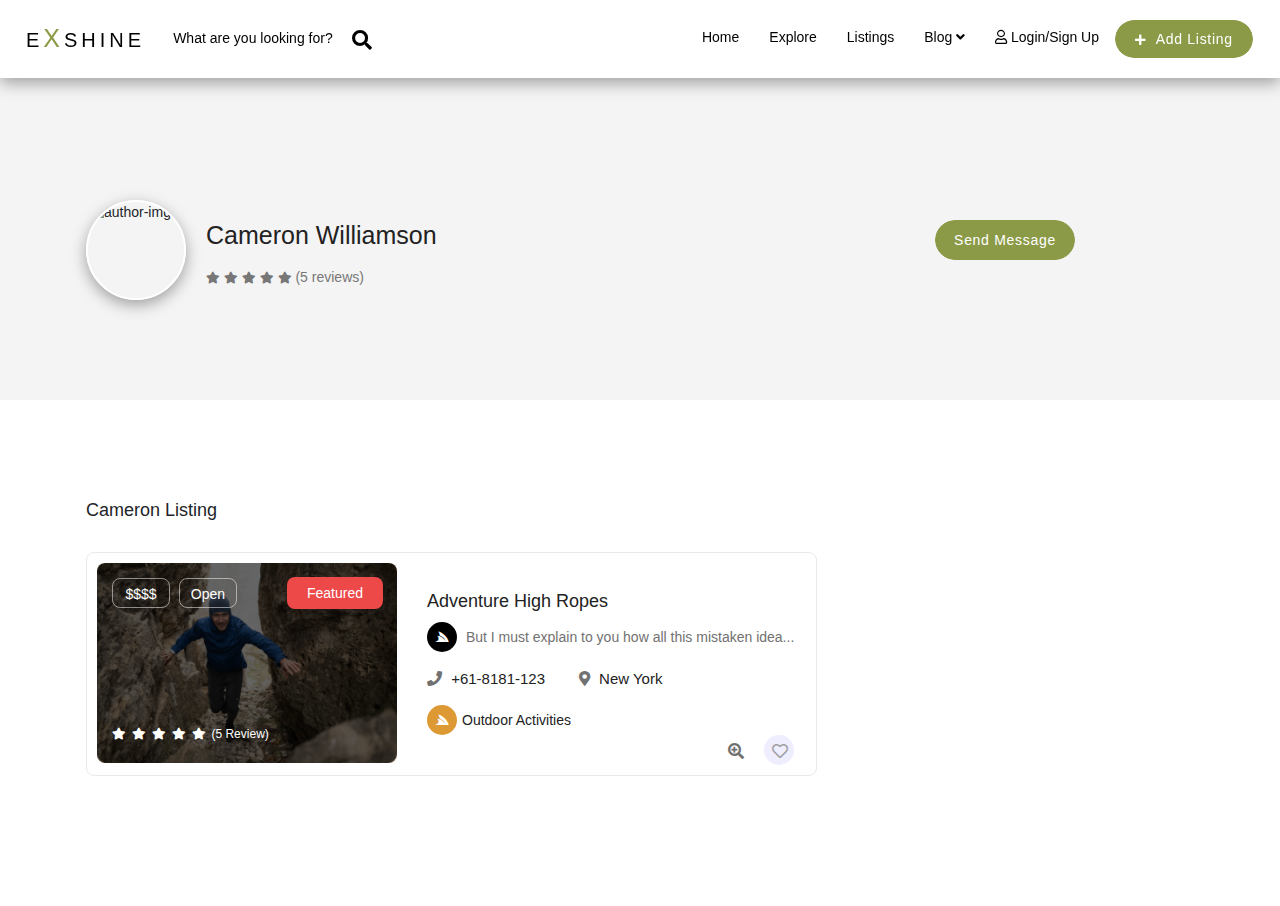
==== commit 92703a6c: "feat: Cameron listing section added" ====
--- a/explore.html
+++ b/explore.html
@@ -22,10 +22,12 @@
             <a href="javascript: " class="navbar-brand explore-brand">e<span>X</span>shine</a>
             <div class="form-group search-box explore-search-box">
                 <span class="fa fa-search form-control-feedback"></span>
-                <input type="text" class="form-control shadow-none explore-search" placeholder="What are you looking for?">
+                <input type="text" class="form-control shadow-none explore-search"
+                       placeholder="What are you looking for?">
             </div>
             <!-- Toggle button -->
-            <button class="navbar-toggler" type="button" data-toggle="collapse" data-target="#navbarSupportedContent" aria-controls="navbarSupportedContent" aria-expanded="false" aria-label="Toggle navigation">
+            <button class="navbar-toggler" type="button" data-toggle="collapse" data-target="#navbarSupportedContent"
+                    aria-controls="navbarSupportedContent" aria-expanded="false" aria-label="Toggle navigation">
                 <i class="fas fa-bars bar-icon" aria-hidden="true"></i>
             </button>
             <!-- Collapsible wrapper -->
@@ -42,7 +44,8 @@
                     </li>
                     <!-- Navbar dropdown -->
                     <li class="nav-item">
-                        <a href="#" onclick="return false" class="nav-link">Blog <i class="fas fa-angle-down down_img"></i>
+                        <a href="#" onclick="return false" class="nav-link">Blog <i
+                                class="fas fa-angle-down down_img"></i>
                         </a>
                         <ul class="dropdown drpdwn-item explore-dropdown">
                             <li>
@@ -81,60 +84,158 @@
 </header>
 <!-- =========== Banner image area ========== -->
 <section class="banner-area-bg">
-   <div class="container">
-       <div class="row">
-           <div class="col-lg-9 col-md-12">
-               <div class="content">
-                   <div class="author-img">
-                       <img src="img/clients/1.jpg" alt="author-img">
-                   </div>
-                   <div class="author-details">
-                       <p class="author-name">Cameron Williamson</p>
-                       <div class="reviews">
-                           <ul>
-                               <li>
-                                   <a href="javascript: ">
-                                       <i class="fas fa-star"></i>
-                                   </a>
-                               </li>
-                               <li>
-                                   <a href="javascript: ">
-                                       <i class="fas fa-star"></i>
-                                   </a>
-                               </li>
-                               <li>
-                                   <a href="javascript: ">
-                                       <i class="fas fa-star"></i>
-                                   </a>
-                               </li>
-                               <li>
-                                   <a href="javascript: ">
-                                       <i class="fas fa-star"></i>
-                                   </a>
-                               </li>
-                               <li>
-                                   <a href="javascript: ">
-                                       <i class="fas fa-star"></i>
-                                   </a>
-                               </li>
-                               <li>
-                                   (5 reviews)
-                               </li>
-                           </ul>
-                       </div>
-                   </div>
-               </div>
-           </div>
-           <div class="col-lg-3 col-md-12">
-               <div class="message-btn">
-                   <a href="javascript: ">Send Message</a>
-               </div>
-           </div>
-       </div>
-   </div>
+    <div class="container">
+        <div class="row">
+            <div class="col-lg-9 col-md-8 col-sm-12">
+                <div class="content">
+                    <div class="author-img">
+                        <img src="img/clients/1.jpg" alt="author-img">
+                    </div>
+                    <div class="author-details">
+                        <p class="author-name">Cameron Williamson</p>
+                        <div class="reviews">
+                            <ul>
+                                <li>
+                                    <a href="javascript: ">
+                                        <i class="fas fa-star"></i>
+                                    </a>
+                                </li>
+                                <li>
+                                    <a href="javascript: ">
+                                        <i class="fas fa-star"></i>
+                                    </a>
+                                </li>
+                                <li>
+                                    <a href="javascript: ">
+                                        <i class="fas fa-star"></i>
+                                    </a>
+                                </li>
+                                <li>
+                                    <a href="javascript: ">
+                                        <i class="fas fa-star"></i>
+                                    </a>
+                                </li>
+                                <li>
+                                    <a href="javascript: ">
+                                        <i class="fas fa-star"></i>
+                                    </a>
+                                </li>
+                                <li>
+                                    (5 reviews)
+                                </li>
+                            </ul>
+                        </div>
+                    </div>
+                </div>
+            </div>
+            <div class="col-lg-3 col-md-4 col-sm-12">
+                <div class="message-btn">
+                    <a href="javascript: ">Send Message</a>
+                </div>
+            </div>
+        </div>
+    </div>
 </section>
 <!-- =========== Main Area ========== -->
 <main>
+    <section class="cameron-listing-section">
+        <div class="container">
+            <div class="row">
+                <div class="col-lg-8 col-md-12 col-sm-12">
+                    <div class="row">
+                        <div class="col-lg-12">
+                            <h4 class="cameron-text">Cameron Listing</h4>
+                        </div>
+                        <div class="col-lg-12">
+                            <div class="featured-list">
+                                <div class="thumb">
+                                    <img src="img/popular/1.jpg" alt="adventure-img" class="popular-image">
+                                </div>
+                                <div class="thumb-cntn">
+                                    <ul class="tag-one">
+                                        <li class="list-inline-item"><a href="javascript: ">$$$$</a></li>
+                                        <li class="list-inline-item"><a href="javascript: ">Open</a></li>
+                                    </ul>
+                                    <ul class="tag-two">
+                                        <li class="list-inline-item"><a href="">Featured</a></li>
+                                    </ul>
+                                    <ul class="listining-reviews">
+                                        <li class="list-inline-item">
+                                            <a href="javascript: ">
+                                                <span class="fa fa-star"></span>
+                                            </a>
+                                        </li>
+                                        <li class="list-inline-item">
+                                            <a href="javascript: ">
+                                                <span class="fa fa-star"></span>
+                                            </a>
+                                        </li>
+                                        <li class="list-inline-item">
+                                            <a href="javascript: ">
+                                                <span class="fa fa-star"></span>
+                                            </a>
+                                        </li>
+                                        <li class="list-inline-item">
+                                            <a href="javascript: ">
+                                                <span class="fa fa-star"></span>
+                                            </a>
+                                        </li>
+                                        <li class="list-inline-item">
+                                            <a href="javascript: ">
+                                                <span class="fa fa-star"></span>
+                                            </a>
+                                        </li>
+                                        <li class="list-inline-item">
+                                            <a href="javascript: ">
+                                                (5 Review)
+                                            </a>
+                                        </li>
+                                    </ul>
+                                </div>
+                                <div class="details">
+                                    <div class="adventure-content">
+                                        <h4>Adventure High Ropes</h4>
+                                        <p>
+                                            <i class="fab fa-servicestack"></i>
+                                            But I must explain to you how all this mistaken idea...
+                                        </p>
+                                        <ul class="prop-details">
+                                            <li class="list-inline-item">
+                                                <a href="javascript: ">
+                                                    <i class="fa fa-phone" aria-hidden="true"></i>
+                                                    +61-8181-123
+                                                </a>
+                                            </li>
+                                            <li class="list-inline-item">
+                                                <a href="javascript: ">
+                                                    <i class="fas fa-map-marker-alt location-icon"></i>
+                                                    New York
+                                                </a>
+                                            </li>
+                                        </ul>
+                                        <div class="prop-ftr">
+                                            <ul class="outdor-actv">
+                                                <li><a href="javascript: "><i class="fab fa-servicestack"></i></a></li>
+                                                <li><a href="javascript: ">Outdoor Activities</a></li>
+                                            </ul>
+                                            <ul class="heart-search-icon">
+                                                <li><a href="javascript: "><i class="fas fa-search-plus activities-icon-one"></i></a></li>
+                                                <li><a href="javascript: "><i class="far fa-heart activities-icon-two"></i></a></li>
+                                            </ul>
+                                        </div>
+                                    </div>
+                                </div>
+                            </div>
+                        </div>
+                    </div>
+
+                </div>
+                <div class="col-lg-4 col-md-12 col-sm-12">
+
+                </div>
+            </div>
+        </div>
+    </section>
 
 </main>
 <script src="js/jquery-3.5.1.min.js"></script>
--- a/css/main.css
+++ b/css/main.css
@@ -479,9 +479,11 @@
 
 .banner-area-bg .content .author-img { float: left; margin-right: 20px; }
 
+@media all and (max-width: 767px) { .banner-area-bg .content .author-img { float: none; } }
+
 .banner-area-bg .content .author-img img { display: block; height: 100px; width: 100px; border-radius: 50%; border: 2px solid #ffffff; box-shadow: rgba(0, 0, 0, 0.35) 0px 5px 15px; }
 
-.banner-area-bg .content .author-details p { font-size: 25px; font-weight: 500; color: #222222; margin-top: 10px; }
+.banner-area-bg .content .author-details p { font-size: 25px; font-weight: 500; line-height: 31px; color: #222222; padding-top: 20px; }
 
 .banner-area-bg .content .author-details .reviews ul li { display: inline-block; color: #777777; font-size: 14px; }
 
@@ -499,4 +501,64 @@
 
 .banner-area-bg .message-btn:hover:before { width: 100%; }
 
+.cameron-listing-section { padding: 100px 0; }
+
+.cameron-listing-section .cameron-text { font-size: 18px; margin-bottom: 30px; }
+
+.cameron-listing-section .featured-list { display: flex; background-color: #ffffff; border: 1px solid #EAEAEA; border-radius: 8px; margin-bottom: 30px; overflow: hidden; position: relative; -webkit-transition: all 0.3s ease; -moz-transition: all 0.3s ease; -o-transition: all 0.3s ease; transition: all 0.3s ease; }
+
+.cameron-listing-section .featured-list .thumb { display: flex; height: 200px; max-width: 300px; margin: 10px; position: relative; width: 100%; border-radius: 8px; overflow: hidden; }
+
+.cameron-listing-section .featured-list .thumb img { display: block; }
+
+.cameron-listing-section .featured-list .thumb::after { content: ""; display: block; position: absolute; border-radius: 10px; top: 0; bottom: 0; left: 0; right: 0; width: 100%; height: 100%; background: rgba(0, 0, 0, 0.6); }
+
+.cameron-listing-section .featured-list .thumb-cntn .tag-one { position: absolute; top: 25px; left: 25px; right: 25px; bottom: 0; }
+
+.cameron-listing-section .featured-list .thumb-cntn .tag-one li { border: 1px solid rgba(255, 255, 255, 0.5); border-radius: 8px; height: 30px; line-height: 30px; margin-right: 5px; width: 58px; text-align: center; }
+
+.cameron-listing-section .featured-list .thumb-cntn .tag-one li a { font-size: 14px; color: #fefefe; line-height: 1.2; text-decoration: none; }
+
+.cameron-listing-section .featured-list .thumb-cntn .tag-two { position: absolute; top: 30px; left: 200px; bottom: 0; }
+
+.cameron-listing-section .featured-list .thumb-cntn .tag-two li a { background-color: #ED4949; border-radius: 8px; color: #fff; font-size: 14px; height: 30px; padding: 8px 20px; text-decoration: none; }
+
+.cameron-listing-section .featured-list .thumb-cntn .listining-reviews { position: absolute; top: 170px; left: 25px; bottom: 0; }
+
+.cameron-listing-section .featured-list .thumb-cntn .listining-reviews li { margin-right: 2px !important; }
+
+.cameron-listing-section .featured-list .thumb-cntn .listining-reviews li a { text-decoration: none; color: #ffffff; font-size: 12px; }
+
+.cameron-listing-section .featured-list .details { position: relative; }
+
+.cameron-listing-section .featured-list .details .adventure-content { position: relative; padding: 35px 20px 10px; }
+
+.cameron-listing-section .featured-list .details .adventure-content h4 { font-size: 18px; color: #222222; font-weight: 500; line-height: 26px; }
+
+.cameron-listing-section .featured-list .details .adventure-content p { font-size: 14px; color: #717171; line-height: 30px; }
+
+.cameron-listing-section .featured-list .details .adventure-content p i { height: 30px; width: 30px; border-radius: 50%; background: #000; line-height: 30px; text-align: center; color: #ffffff; margin-right: 5px; }
+
+.cameron-listing-section .featured-list .details .adventure-content .prop-details li { margin-right: 30px; }
+
+.cameron-listing-section .featured-list .details .adventure-content .prop-details li a { font-size: 15px; color: #222222; line-height: 22px; text-decoration: none; }
+
+.cameron-listing-section .featured-list .details .adventure-content .prop-details li a i { padding-right: 5px; color: #717171; }
+
+.cameron-listing-section .featured-list .details .adventure-content .prop-ftr { padding-top: 15px; }
+
+.cameron-listing-section .featured-list .details .adventure-content .prop-ftr .outdor-actv { display: flex; }
+
+.cameron-listing-section .featured-list .details .adventure-content .prop-ftr .outdor-actv li a { text-decoration: none; color: #222222; line-height: 30px; }
+
+.cameron-listing-section .featured-list .details .adventure-content .prop-ftr .outdor-actv li a i { height: 30px; width: 30px; border-radius: 50%; background: #dd9934; line-height: 30px; text-align: center; color: #ffffff; margin-right: 5px; }
+
+.cameron-listing-section .featured-list .details .adventure-content .prop-ftr .heart-search-icon { display: flex; justify-content: end; }
+
+.cameron-listing-section .featured-list .details .adventure-content .prop-ftr .heart-search-icon li a i { color: #717171; font-size: 16px; }
+
+.cameron-listing-section .featured-list .details .adventure-content .prop-ftr .heart-search-icon li a .activities-icon-one { margin-top: 8px; }
+
+.cameron-listing-section .featured-list .details .adventure-content .prop-ftr .heart-search-icon li a .activities-icon-two { color: #a1a1a1; height: 30px; width: 30px; border-radius: 50%; background: #eeeefe; padding: 8px; margin-left: 20px; }
+
 /*# sourceMappingURL=main.css.map */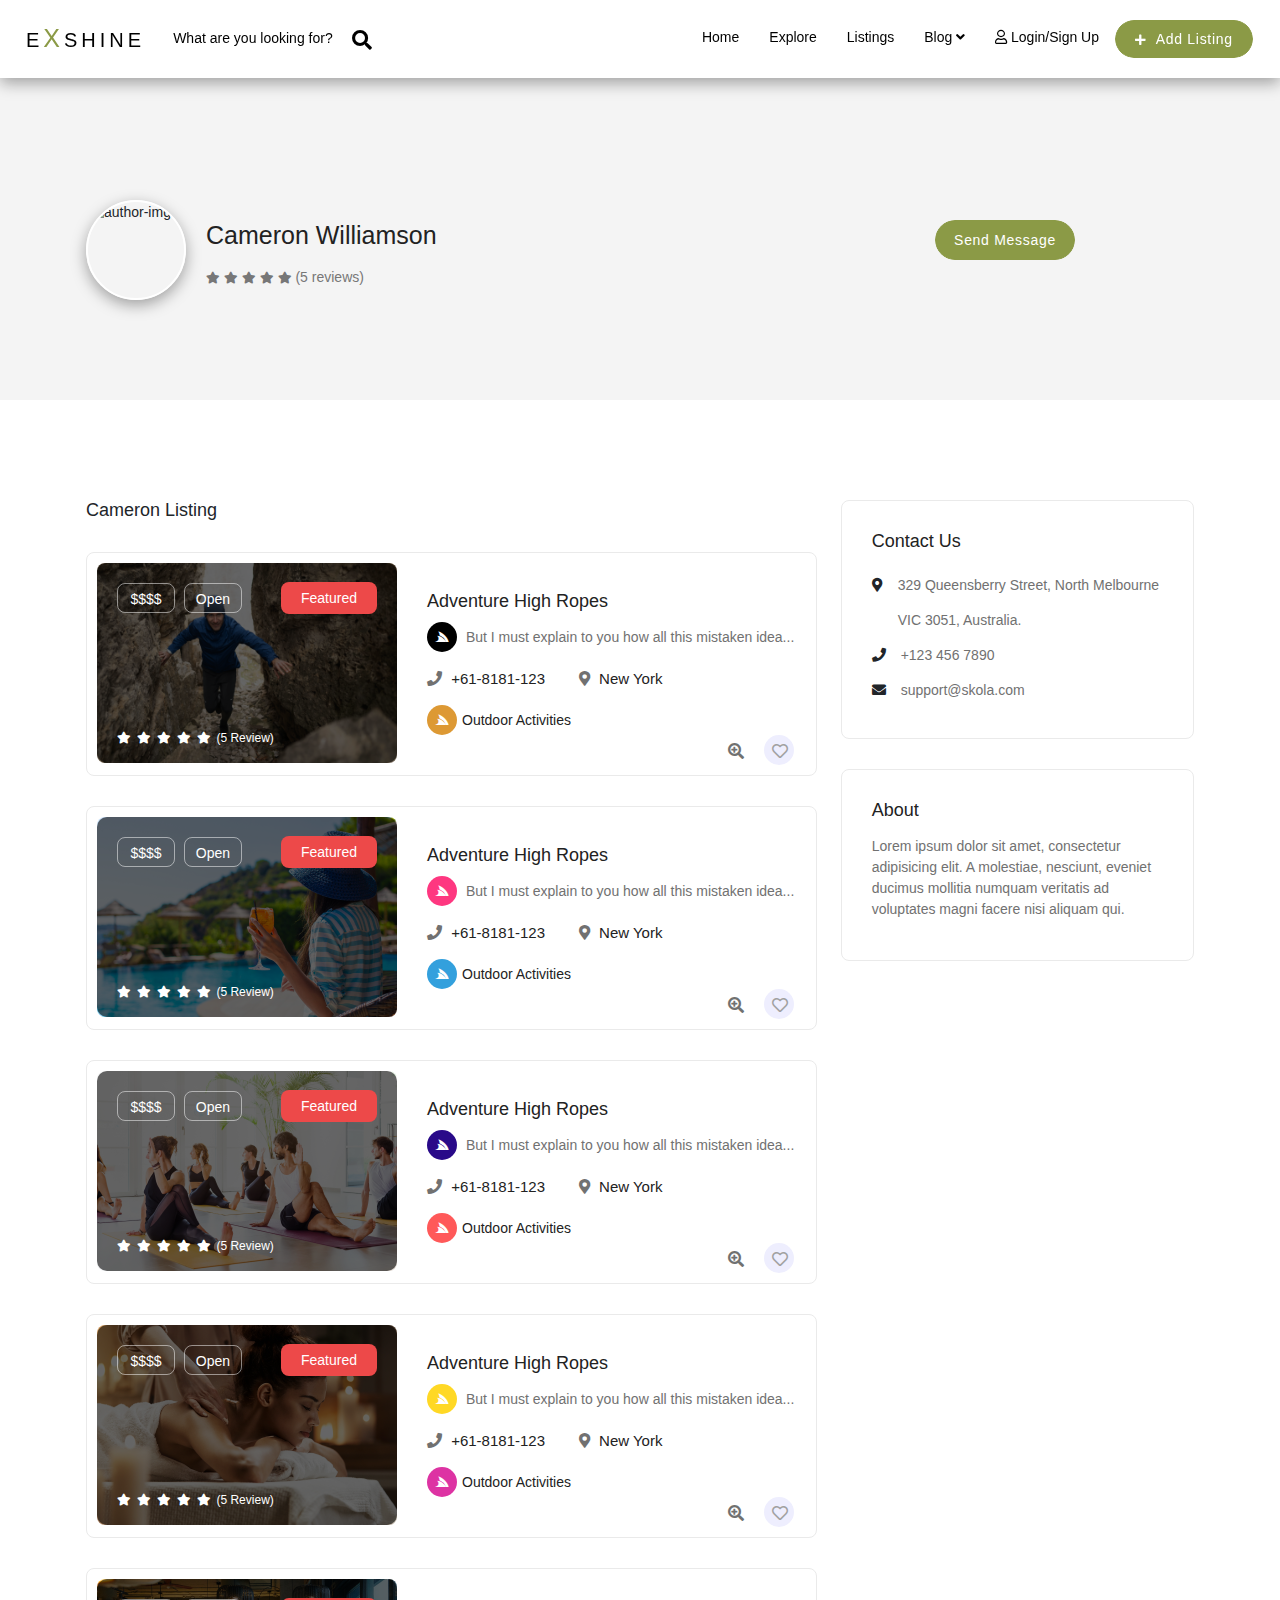
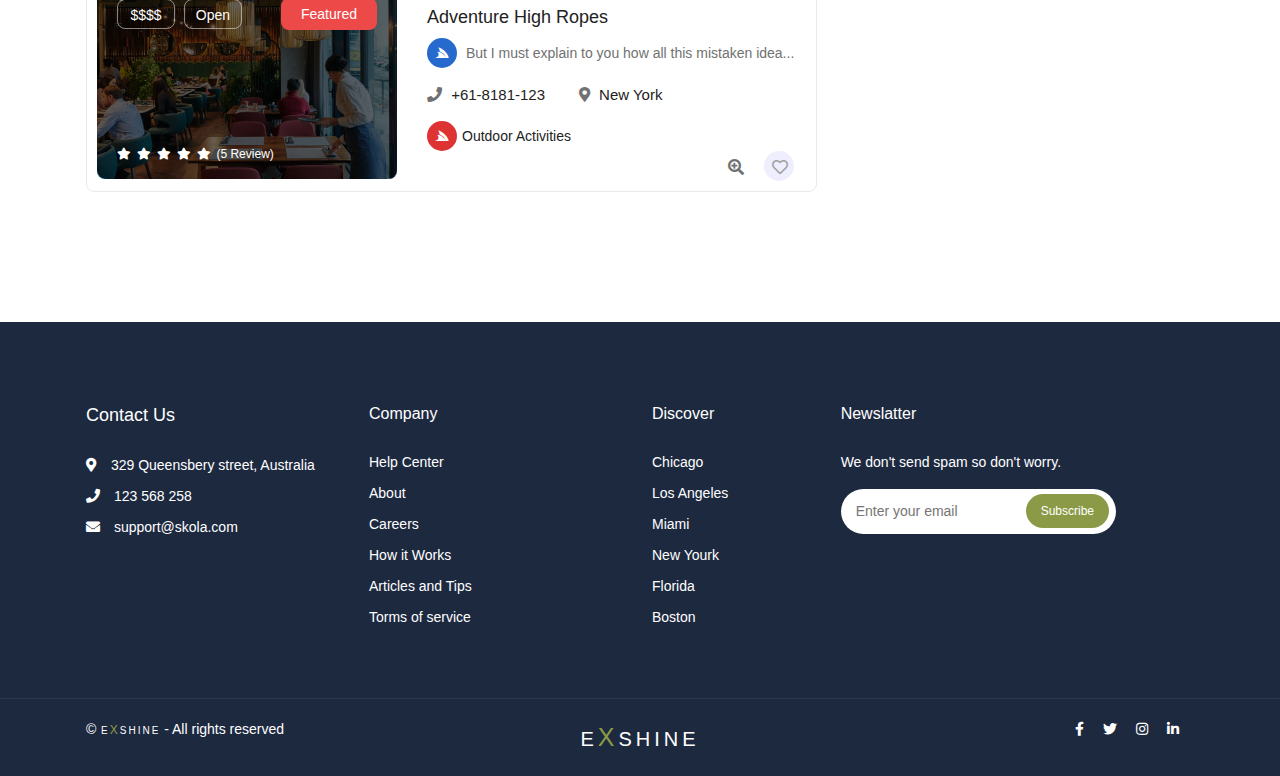
==== commit 669da393: "feat: cameron listing right section add" ====
--- a/explore.html
+++ b/explore.html
@@ -26,7 +26,8 @@
                        placeholder="What are you looking for?">
             </div>
             <!-- Toggle button -->
-            <button class="navbar-toggler" type="button" data-toggle="collapse" data-target="#navbarSupportedContent"
+            <button class="navbar-toggler explore-toggler" type="button" data-toggle="collapse"
+                    data-target="#navbarSupportedContent"
                     aria-controls="navbarSupportedContent" aria-expanded="false" aria-label="Toggle navigation">
                 <i class="fas fa-bars bar-icon" aria-hidden="true"></i>
             </button>
@@ -45,7 +46,7 @@
                     <!-- Navbar dropdown -->
                     <li class="nav-item">
                         <a href="#" onclick="return false" class="nav-link">Blog <i
-                                class="fas fa-angle-down down_img"></i>
+                                class="fas fa-angle-down down_img blog-angle-icon"></i>
                         </a>
                         <ul class="dropdown drpdwn-item explore-dropdown">
                             <li>
@@ -150,47 +151,48 @@
                             <div class="featured-list">
                                 <div class="thumb">
                                     <img src="img/popular/1.jpg" alt="adventure-img" class="popular-image">
-                                </div>
-                                <div class="thumb-cntn">
-                                    <ul class="tag-one">
-                                        <li class="list-inline-item"><a href="javascript: ">$$$$</a></li>
-                                        <li class="list-inline-item"><a href="javascript: ">Open</a></li>
-                                    </ul>
-                                    <ul class="tag-two">
-                                        <li class="list-inline-item"><a href="">Featured</a></li>
-                                    </ul>
-                                    <ul class="listining-reviews">
-                                        <li class="list-inline-item">
-                                            <a href="javascript: ">
-                                                <span class="fa fa-star"></span>
-                                            </a>
-                                        </li>
-                                        <li class="list-inline-item">
-                                            <a href="javascript: ">
-                                                <span class="fa fa-star"></span>
-                                            </a>
-                                        </li>
-                                        <li class="list-inline-item">
-                                            <a href="javascript: ">
-                                                <span class="fa fa-star"></span>
-                                            </a>
-                                        </li>
-                                        <li class="list-inline-item">
-                                            <a href="javascript: ">
-                                                <span class="fa fa-star"></span>
-                                            </a>
-                                        </li>
-                                        <li class="list-inline-item">
-                                            <a href="javascript: ">
-                                                <span class="fa fa-star"></span>
-                                            </a>
-                                        </li>
-                                        <li class="list-inline-item">
-                                            <a href="javascript: ">
-                                                (5 Review)
-                                            </a>
-                                        </li>
-                                    </ul>
+
+                                    <div class="thumb-cntn">
+                                        <ul class="tag-one">
+                                            <li class="list-inline-item"><a href="javascript: ">$$$$</a></li>
+                                            <li class="list-inline-item"><a href="javascript: ">Open</a></li>
+                                        </ul>
+                                        <ul class="tag-two">
+                                            <li class="list-inline-item"><a href="">Featured</a></li>
+                                        </ul>
+                                        <ul class="listining-reviews">
+                                            <li class="list-inline-item">
+                                                <a href="javascript: ">
+                                                    <span class="fa fa-star"></span>
+                                                </a>
+                                            </li>
+                                            <li class="list-inline-item">
+                                                <a href="javascript: ">
+                                                    <span class="fa fa-star"></span>
+                                                </a>
+                                            </li>
+                                            <li class="list-inline-item">
+                                                <a href="javascript: ">
+                                                    <span class="fa fa-star"></span>
+                                                </a>
+                                            </li>
+                                            <li class="list-inline-item">
+                                                <a href="javascript: ">
+                                                    <span class="fa fa-star"></span>
+                                                </a>
+                                            </li>
+                                            <li class="list-inline-item">
+                                                <a href="javascript: ">
+                                                    <span class="fa fa-star"></span>
+                                                </a>
+                                            </li>
+                                            <li class="list-inline-item">
+                                                <a href="javascript: ">
+                                                    (5 Review)
+                                                </a>
+                                            </li>
+                                        </ul>
+                                    </div>
                                 </div>
                                 <div class="details">
                                     <div class="adventure-content">
@@ -219,8 +221,346 @@
                                                 <li><a href="javascript: ">Outdoor Activities</a></li>
                                             </ul>
                                             <ul class="heart-search-icon">
-                                                <li><a href="javascript: "><i class="fas fa-search-plus activities-icon-one"></i></a></li>
-                                                <li><a href="javascript: "><i class="far fa-heart activities-icon-two"></i></a></li>
+                                                <li><a href="javascript: "><i
+                                                        class="fas fa-search-plus activities-icon-one"></i></a></li>
+                                                <li><a href="javascript: "><i
+                                                        class="far fa-heart activities-icon-two"></i></a></li>
+                                            </ul>
+                                        </div>
+                                    </div>
+                                </div>
+                            </div>
+                        </div>
+                        <div class="col-lg-12">
+                            <div class="featured-list">
+                                <div class="thumb">
+                                    <img src="img/popular/e1.jpg" alt="adventure-img" class="popular-image">
+
+                                    <div class="thumb-cntn">
+                                        <ul class="tag-one">
+                                            <li class="list-inline-item"><a href="javascript: ">$$$$</a></li>
+                                            <li class="list-inline-item"><a href="javascript: ">Open</a></li>
+                                        </ul>
+                                        <ul class="tag-two">
+                                            <li class="list-inline-item"><a href="">Featured</a></li>
+                                        </ul>
+                                        <ul class="listining-reviews">
+                                            <li class="list-inline-item">
+                                                <a href="javascript: ">
+                                                    <span class="fa fa-star"></span>
+                                                </a>
+                                            </li>
+                                            <li class="list-inline-item">
+                                                <a href="javascript: ">
+                                                    <span class="fa fa-star"></span>
+                                                </a>
+                                            </li>
+                                            <li class="list-inline-item">
+                                                <a href="javascript: ">
+                                                    <span class="fa fa-star"></span>
+                                                </a>
+                                            </li>
+                                            <li class="list-inline-item">
+                                                <a href="javascript: ">
+                                                    <span class="fa fa-star"></span>
+                                                </a>
+                                            </li>
+                                            <li class="list-inline-item">
+                                                <a href="javascript: ">
+                                                    <span class="fa fa-star"></span>
+                                                </a>
+                                            </li>
+                                            <li class="list-inline-item">
+                                                <a href="javascript: ">
+                                                    (5 Review)
+                                                </a>
+                                            </li>
+                                        </ul>
+                                    </div>
+                                </div>
+                                <div class="details">
+                                    <div class="adventure-content">
+                                        <h4>Adventure High Ropes</h4>
+                                        <p>
+                                            <i class="fab fa-servicestack icon-three"></i>
+                                            But I must explain to you how all this mistaken idea...
+                                        </p>
+                                        <ul class="prop-details">
+                                            <li class="list-inline-item">
+                                                <a href="javascript: ">
+                                                    <i class="fa fa-phone" aria-hidden="true"></i>
+                                                    +61-8181-123
+                                                </a>
+                                            </li>
+                                            <li class="list-inline-item">
+                                                <a href="javascript: ">
+                                                    <i class="fas fa-map-marker-alt location-icon"></i>
+                                                    New York
+                                                </a>
+                                            </li>
+                                        </ul>
+                                        <div class="prop-ftr">
+                                            <ul class="outdor-actv">
+                                                <li><a href="javascript: "><i class="fab fa-servicestack icon-four"></i></a></li>
+                                                <li><a href="javascript: ">Outdoor Activities</a></li>
+                                            </ul>
+                                            <ul class="heart-search-icon">
+                                                <li><a href="javascript: "><i
+                                                        class="fas fa-search-plus activities-icon-one"></i></a></li>
+                                                <li><a href="javascript: "><i
+                                                        class="far fa-heart activities-icon-two"></i></a></li>
+                                            </ul>
+                                        </div>
+                                    </div>
+                                </div>
+                            </div>
+                        </div>
+                        <div class="col-lg-12">
+                            <div class="featured-list">
+                                <div class="thumb">
+                                    <img src="img/popular/e3.jpg" alt="adventure-img" class="popular-image">
+
+                                    <div class="thumb-cntn">
+                                        <ul class="tag-one">
+                                            <li class="list-inline-item"><a href="javascript: ">$$$$</a></li>
+                                            <li class="list-inline-item"><a href="javascript: ">Open</a></li>
+                                        </ul>
+                                        <ul class="tag-two">
+                                            <li class="list-inline-item"><a href="">Featured</a></li>
+                                        </ul>
+                                        <ul class="listining-reviews">
+                                            <li class="list-inline-item">
+                                                <a href="javascript: ">
+                                                    <span class="fa fa-star"></span>
+                                                </a>
+                                            </li>
+                                            <li class="list-inline-item">
+                                                <a href="javascript: ">
+                                                    <span class="fa fa-star"></span>
+                                                </a>
+                                            </li>
+                                            <li class="list-inline-item">
+                                                <a href="javascript: ">
+                                                    <span class="fa fa-star"></span>
+                                                </a>
+                                            </li>
+                                            <li class="list-inline-item">
+                                                <a href="javascript: ">
+                                                    <span class="fa fa-star"></span>
+                                                </a>
+                                            </li>
+                                            <li class="list-inline-item">
+                                                <a href="javascript: ">
+                                                    <span class="fa fa-star"></span>
+                                                </a>
+                                            </li>
+                                            <li class="list-inline-item">
+                                                <a href="javascript: ">
+                                                    (5 Review)
+                                                </a>
+                                            </li>
+                                        </ul>
+                                    </div>
+                                </div>
+                                <div class="details">
+                                    <div class="adventure-content">
+                                        <h4>Adventure High Ropes</h4>
+                                        <p>
+                                            <i class="fab fa-servicestack icon-five"></i>
+                                            But I must explain to you how all this mistaken idea...
+                                        </p>
+                                        <ul class="prop-details">
+                                            <li class="list-inline-item">
+                                                <a href="javascript: ">
+                                                    <i class="fa fa-phone" aria-hidden="true"></i>
+                                                    +61-8181-123
+                                                </a>
+                                            </li>
+                                            <li class="list-inline-item">
+                                                <a href="javascript: ">
+                                                    <i class="fas fa-map-marker-alt location-icon"></i>
+                                                    New York
+                                                </a>
+                                            </li>
+                                        </ul>
+                                        <div class="prop-ftr">
+                                            <ul class="outdor-actv">
+                                                <li><a href="javascript: "><i class="fab fa-servicestack icon-six"></i></a></li>
+                                                <li><a href="javascript: ">Outdoor Activities</a></li>
+                                            </ul>
+                                            <ul class="heart-search-icon">
+                                                <li><a href="javascript: "><i
+                                                        class="fas fa-search-plus activities-icon-one"></i></a></li>
+                                                <li><a href="javascript: "><i
+                                                        class="far fa-heart activities-icon-two"></i></a></li>
+                                            </ul>
+                                        </div>
+                                    </div>
+                                </div>
+                            </div>
+                        </div>
+                        <div class="col-lg-12">
+                            <div class="featured-list">
+                                <div class="thumb">
+                                    <img src="img/popular/e4.jpg" alt="adventure-img" class="popular-image">
+
+                                    <div class="thumb-cntn">
+                                        <ul class="tag-one">
+                                            <li class="list-inline-item"><a href="javascript: ">$$$$</a></li>
+                                            <li class="list-inline-item"><a href="javascript: ">Open</a></li>
+                                        </ul>
+                                        <ul class="tag-two">
+                                            <li class="list-inline-item"><a href="">Featured</a></li>
+                                        </ul>
+                                        <ul class="listining-reviews">
+                                            <li class="list-inline-item">
+                                                <a href="javascript: ">
+                                                    <span class="fa fa-star"></span>
+                                                </a>
+                                            </li>
+                                            <li class="list-inline-item">
+                                                <a href="javascript: ">
+                                                    <span class="fa fa-star"></span>
+                                                </a>
+                                            </li>
+                                            <li class="list-inline-item">
+                                                <a href="javascript: ">
+                                                    <span class="fa fa-star"></span>
+                                                </a>
+                                            </li>
+                                            <li class="list-inline-item">
+                                                <a href="javascript: ">
+                                                    <span class="fa fa-star"></span>
+                                                </a>
+                                            </li>
+                                            <li class="list-inline-item">
+                                                <a href="javascript: ">
+                                                    <span class="fa fa-star"></span>
+                                                </a>
+                                            </li>
+                                            <li class="list-inline-item">
+                                                <a href="javascript: ">
+                                                    (5 Review)
+                                                </a>
+                                            </li>
+                                        </ul>
+                                    </div>
+                                </div>
+                                <div class="details">
+                                    <div class="adventure-content">
+                                        <h4>Adventure High Ropes</h4>
+                                        <p>
+                                            <i class="fab fa-servicestack icon-seven"></i>
+                                            But I must explain to you how all this mistaken idea...
+                                        </p>
+                                        <ul class="prop-details">
+                                            <li class="list-inline-item">
+                                                <a href="javascript: ">
+                                                    <i class="fa fa-phone" aria-hidden="true"></i>
+                                                    +61-8181-123
+                                                </a>
+                                            </li>
+                                            <li class="list-inline-item">
+                                                <a href="javascript: ">
+                                                    <i class="fas fa-map-marker-alt location-icon"></i>
+                                                    New York
+                                                </a>
+                                            </li>
+                                        </ul>
+                                        <div class="prop-ftr">
+                                            <ul class="outdor-actv">
+                                                <li><a href="javascript: "><i class="fab fa-servicestack icon-eight"></i></a></li>
+                                                <li><a href="javascript: ">Outdoor Activities</a></li>
+                                            </ul>
+                                            <ul class="heart-search-icon">
+                                                <li><a href="javascript: "><i
+                                                        class="fas fa-search-plus activities-icon-one"></i></a></li>
+                                                <li><a href="javascript: "><i
+                                                        class="far fa-heart activities-icon-two"></i></a></li>
+                                            </ul>
+                                        </div>
+                                    </div>
+                                </div>
+                            </div>
+                        </div>
+                        <div class="col-lg-12">
+                            <div class="featured-list">
+                                <div class="thumb">
+                                    <img src="img/popular/e6.jpg" alt="adventure-img" class="popular-image">
+
+                                    <div class="thumb-cntn">
+                                        <ul class="tag-one">
+                                            <li class="list-inline-item"><a href="javascript: ">$$$$</a></li>
+                                            <li class="list-inline-item"><a href="javascript: ">Open</a></li>
+                                        </ul>
+                                        <ul class="tag-two">
+                                            <li class="list-inline-item"><a href="">Featured</a></li>
+                                        </ul>
+                                        <ul class="listining-reviews">
+                                            <li class="list-inline-item">
+                                                <a href="javascript: ">
+                                                    <span class="fa fa-star"></span>
+                                                </a>
+                                            </li>
+                                            <li class="list-inline-item">
+                                                <a href="javascript: ">
+                                                    <span class="fa fa-star"></span>
+                                                </a>
+                                            </li>
+                                            <li class="list-inline-item">
+                                                <a href="javascript: ">
+                                                    <span class="fa fa-star"></span>
+                                                </a>
+                                            </li>
+                                            <li class="list-inline-item">
+                                                <a href="javascript: ">
+                                                    <span class="fa fa-star"></span>
+                                                </a>
+                                            </li>
+                                            <li class="list-inline-item">
+                                                <a href="javascript: ">
+                                                    <span class="fa fa-star"></span>
+                                                </a>
+                                            </li>
+                                            <li class="list-inline-item">
+                                                <a href="javascript: ">
+                                                    (5 Review)
+                                                </a>
+                                            </li>
+                                        </ul>
+                                    </div>
+                                </div>
+                                <div class="details">
+                                    <div class="adventure-content">
+                                        <h4>Adventure High Ropes</h4>
+                                        <p>
+                                            <i class="fab fa-servicestack icon-nine"></i>
+                                            But I must explain to you how all this mistaken idea...
+                                        </p>
+                                        <ul class="prop-details">
+                                            <li class="list-inline-item">
+                                                <a href="javascript: ">
+                                                    <i class="fa fa-phone" aria-hidden="true"></i>
+                                                    +61-8181-123
+                                                </a>
+                                            </li>
+                                            <li class="list-inline-item">
+                                                <a href="javascript: ">
+                                                    <i class="fas fa-map-marker-alt location-icon"></i>
+                                                    New York
+                                                </a>
+                                            </li>
+                                        </ul>
+                                        <div class="prop-ftr">
+                                            <ul class="outdor-actv">
+                                                <li><a href="javascript: "><i class="fab fa-servicestack icon-ten"></i></a></li>
+                                                <li><a href="javascript: ">Outdoor Activities</a></li>
+                                            </ul>
+                                            <ul class="heart-search-icon">
+                                                <li><a href="javascript: "><i
+                                                        class="fas fa-search-plus activities-icon-one"></i></a></li>
+                                                <li><a href="javascript: "><i
+                                                        class="far fa-heart activities-icon-two"></i></a></li>
                                             </ul>
                                         </div>
                                     </div>
@@ -231,13 +571,141 @@
 
                 </div>
                 <div class="col-lg-4 col-md-12 col-sm-12">
+                    <div class="sidebar">
+                        <div class="contact-area">
+                            <h4>Contact Us</h4>
+                            <ul>
+                                <li><i class="fas fa-map-marker-alt"></i>
+                                    <a href="javascript: ">329 Queensberry Street, North Melbourne VIC 3051,
+                                        Australia.</a>
+                                </li>
+                                <li>
+                                    <i class="fas fa-phone"></i>
+                                    <a href="javascript: ">
+                                        +123 456 7890
+                                    </a>
+                                </li>
+                                <li>
+                                    <i class="fas fa-envelope"></i>
+                                    <a href="javascript: ">support@skola.com</a>
+                                </li>
+                            </ul>
+                        </div>
+                        <div class="about-area">
+                            <h4>About</h4>
+                            <p>Lorem ipsum dolor sit amet, consectetur adipisicing elit. A molestiae, nesciunt, eveniet ducimus mollitia numquam veritatis ad voluptates magni facere nisi aliquam qui.</p>
+                        </div>
+                    </div>
 
                 </div>
             </div>
         </div>
     </section>
-
 </main>
+<footer class="footer-bg">
+    <div class="container">
+        <div class="row">
+            <div class="col-xl-3 col-lg-3 col-md-6 col-sm-6">
+                <div class="contact-us">
+                    <p>Contact Us</p>
+                    <ul>
+                        <li>
+                            <i class="fas fa-map-marker-alt"></i> <a href="javascript: "> 329 Queensbery street, Australia</a>
+                        </li>
+                        <li>
+                            <i class="fas fa-phone"></i>
+                            <a href="javascript: ">123 568 258</a>
+                        </li>
+                        <li>
+                            <i class="fas fa-envelope"></i>
+                            <a href="javascript: ">support@skola.com</a>
+                        </li>
+                    </ul>
+                </div>
+            </div>
+            <div class="col-xl-3 col-lg-2 col-md-6 col-sm-6">
+                <div class="company footer-list">
+                    <p>Company</p>
+                    <ul>
+                        <li><a href="javascript: ">Help Center</a></li>
+                        <li><a href="javascript: ">About</a></li>
+                        <li><a href="javascript: ">Careers</a></li>
+                        <li><a href="javascript: ">How it Works</a></li>
+                        <li><a href="javascript: ">Articles and Tips</a></li>
+                        <li><a href="javascript: ">Torms of service</a></li>
+                    </ul>
+                </div>
+            </div>
+            <div class="col-xl-2 col-lg-2 col-md-6 col-sm-5">
+                <div class="Discover footer-list">
+                    <p>Discover</p>
+                    <ul>
+                        <li><a href="javascript: ">Chicago</a></li>
+                        <li><a href="javascript: ">Los Angeles</a></li>
+                        <li><a href="javascript: ">Miami</a></li>
+                        <li><a href="javascript: ">New Yourk</a></li>
+                        <li><a href="javascript: ">Florida</a></li>
+                        <li><a href="javascript: ">Boston</a></li>
+                    </ul>
+                </div>
+            </div>
+            <div class="col-xl-4 col-lg-4 col-md-6 col-sm-7">
+                <div class="company footer-list">
+                    <p>Newslatter</p>
+                    <p class="spam-text">We don't send spam so don't worry.</p>
+                    <form action="">
+                        <div class="form-row align-items-center">
+                            <div class="submit-btn">
+                                <input type="text" placeholder="Enter your email" class="email-input">
+                                <button type="submit" class="subscribe-btn">Subscribe</button>
+                            </div>
+                        </div>
+                    </form>
+                </div>
+            </div>
+        </div>
+    </div>
+</footer>
+<section>
+    <div class="footer-bottom">
+        <div class="container">
+            <div class="row">
+                <div class="col-lg-4 col-md-4 col-sm-12">
+                    <p class="reserved-text">&copy;<span class="exshine-text"> E<span class="x-text">X</span>shine</span> - All rights reserved</p>
+                </div>
+                <div class="col-lg-4 col-md-4 col-sm-12 text-center">
+                    <a href="javascript: " class="guido-logo">e<span>X</span>shine</a>
+                </div>
+                <div class="col-lg-4 col-md-4 col-sm-12">
+                    <div class="social-icon">
+                        <ul>
+                            <li>
+                                <a href="#">
+                                    <i class="fab fa-facebook-f"></i>
+                                </a>
+                            </li>
+                            <li>
+                                <a href="#">
+                                    <i class="fab fa-twitter"></i>
+                                </a>
+                            </li>
+                            <li>
+                                <a href="#">
+                                    <i class="fab fa-instagram"></i>
+                                </a>
+                            </li>
+                            <li>
+                                <a href="#">
+                                    <i class="fab fa-linkedin-in"></i>
+                                </a>
+                            </li>
+                        </ul>
+                    </div>
+                </div>
+            </div>
+        </div>
+    </div>
+</section>
 <script src="js/jquery-3.5.1.min.js"></script>
 <script src="plugins/bootstrap-5/js/bootstrap.min.js"></script>
 <script src="plugins/OwlCarousel2-2.3.4/owl.carousel.min.js"></script>
--- a/css/main.css
+++ b/css/main.css
@@ -110,6 +110,8 @@
 
 @media all and (max-width: 991px) { header .navbar .navbar-nav li a:hover { background-color: #8B9A46; color: #ffffff; -webkit-transition: 0.75s ease; -o-transition: 0.75s ease; transition: 0.75s ease; } }
 
+@media all and (max-width: 991px) { header .navbar .navbar-nav li a i { display: none; } }
+
 header .navbar .navbar-nav li .nav-item { font-weight: 600; padding-left: 10px; }
 
 header .navbar .navbar-nav li .nav-item .nav-link:hover { color: #000; }
@@ -207,10 +209,16 @@
 
 #explore .explore-brand { color: #000; }
 
+@media all and (max-width: 991px) { #explore .explore-nav { margin-top: 20px !important; padding: 10px 0; background: #ffffff !important; } }
+
 #explore .explore-nav li a { color: #000; }
 
 #explore .explore-nav li a:hover { color: #8B9A46; }
 
+@media all and (max-width: 991px) { #explore .explore-nav li a:hover { color: #ffffff; } }
+
+@media all and (max-width: 991px) { #explore .explore-nav li a i { display: none; } }
+
 #explore .explore-nav li .explore-listing-btn { color: #ffffff; }
 
 #explore .explore-nav li .explore-listing-btn:hover { color: #ffffff; }
@@ -223,6 +231,8 @@
 
 #explore .explore-dropdown li a:hover { color: #ffffff; }
 
+#explore .explore-toggler { color: #000 !important; }
+
 .owl-carousel .owl-dots { text-align: center; padding-top: 10px; }
 
 .owl-carousel .owl-dots .owl-dot { background-color: #A1A1A1 !important; opacity: 0.7; display: inline-block; height: 10px; margin: 0 3px; width: 10px; border-radius: 100%; outline: 0; }
@@ -507,27 +517,33 @@
 
 .cameron-listing-section .featured-list { display: flex; background-color: #ffffff; border: 1px solid #EAEAEA; border-radius: 8px; margin-bottom: 30px; overflow: hidden; position: relative; -webkit-transition: all 0.3s ease; -moz-transition: all 0.3s ease; -o-transition: all 0.3s ease; transition: all 0.3s ease; }
 
+@media all and (max-width: 767px) { .cameron-listing-section .featured-list { display: block; } }
+
 .cameron-listing-section .featured-list .thumb { display: flex; height: 200px; max-width: 300px; margin: 10px; position: relative; width: 100%; border-radius: 8px; overflow: hidden; }
 
-.cameron-listing-section .featured-list .thumb img { display: block; }
+@media all and (max-width: 767px) { .cameron-listing-section .featured-list .thumb { width: auto; height: auto; max-width: 100%; } }
+
+.cameron-listing-section .featured-list .thumb img { display: block; max-width: 100%; }
 
 .cameron-listing-section .featured-list .thumb::after { content: ""; display: block; position: absolute; border-radius: 10px; top: 0; bottom: 0; left: 0; right: 0; width: 100%; height: 100%; background: rgba(0, 0, 0, 0.6); }
 
-.cameron-listing-section .featured-list .thumb-cntn .tag-one { position: absolute; top: 25px; left: 25px; right: 25px; bottom: 0; }
-
-.cameron-listing-section .featured-list .thumb-cntn .tag-one li { border: 1px solid rgba(255, 255, 255, 0.5); border-radius: 8px; height: 30px; line-height: 30px; margin-right: 5px; width: 58px; text-align: center; }
-
-.cameron-listing-section .featured-list .thumb-cntn .tag-one li a { font-size: 14px; color: #fefefe; line-height: 1.2; text-decoration: none; }
-
-.cameron-listing-section .featured-list .thumb-cntn .tag-two { position: absolute; top: 30px; left: 200px; bottom: 0; }
-
-.cameron-listing-section .featured-list .thumb-cntn .tag-two li a { background-color: #ED4949; border-radius: 8px; color: #fff; font-size: 14px; height: 30px; padding: 8px 20px; text-decoration: none; }
-
-.cameron-listing-section .featured-list .thumb-cntn .listining-reviews { position: absolute; top: 170px; left: 25px; bottom: 0; }
-
-.cameron-listing-section .featured-list .thumb-cntn .listining-reviews li { margin-right: 2px !important; }
-
-.cameron-listing-section .featured-list .thumb-cntn .listining-reviews li a { text-decoration: none; color: #ffffff; font-size: 12px; }
+.cameron-listing-section .featured-list .thumb .thumb-cntn { z-index: 1; }
+
+.cameron-listing-section .featured-list .thumb .thumb-cntn .tag-one { position: absolute; top: 20px; left: 20px; right: 20px; bottom: 0; }
+
+.cameron-listing-section .featured-list .thumb .thumb-cntn .tag-one li { border: 1px solid rgba(255, 255, 255, 0.5); border-radius: 8px; height: 30px; line-height: 30px; margin-right: 5px; width: 58px; text-align: center; }
+
+.cameron-listing-section .featured-list .thumb .thumb-cntn .tag-one li a { font-size: 14px; color: #fefefe; line-height: 1.2; text-decoration: none; }
+
+.cameron-listing-section .featured-list .thumb .thumb-cntn .tag-two { position: absolute; top: 25px; left: auto; right: 20px; bottom: 0; }
+
+.cameron-listing-section .featured-list .thumb .thumb-cntn .tag-two li a { background-color: #ED4949; border-radius: 8px; color: #fff; font-size: 14px; height: 30px; padding: 8px 20px; text-decoration: none; }
+
+.cameron-listing-section .featured-list .thumb .thumb-cntn .listining-reviews { position: absolute; left: 20px; bottom: 15px; }
+
+.cameron-listing-section .featured-list .thumb .thumb-cntn .listining-reviews li { margin-right: 2px !important; }
+
+.cameron-listing-section .featured-list .thumb .thumb-cntn .listining-reviews li a { text-decoration: none; color: #ffffff; font-size: 12px; }
 
 .cameron-listing-section .featured-list .details { position: relative; }
 
@@ -539,6 +555,14 @@
 
 .cameron-listing-section .featured-list .details .adventure-content p i { height: 30px; width: 30px; border-radius: 50%; background: #000; line-height: 30px; text-align: center; color: #ffffff; margin-right: 5px; }
 
+.cameron-listing-section .featured-list .details .adventure-content p .icon-three { background: #FE3780; color: #ffffff; }
+
+.cameron-listing-section .featured-list .details .adventure-content p .icon-five { background: #290A89; color: #ffffff; }
+
+.cameron-listing-section .featured-list .details .adventure-content p .icon-seven { background: #FFD825; color: #ffffff; }
+
+.cameron-listing-section .featured-list .details .adventure-content p .icon-nine { background: #276ACE; color: #ffffff; }
+
 .cameron-listing-section .featured-list .details .adventure-content .prop-details li { margin-right: 30px; }
 
 .cameron-listing-section .featured-list .details .adventure-content .prop-details li a { font-size: 15px; color: #222222; line-height: 22px; text-decoration: none; }
@@ -553,6 +577,14 @@
 
 .cameron-listing-section .featured-list .details .adventure-content .prop-ftr .outdor-actv li a i { height: 30px; width: 30px; border-radius: 50%; background: #dd9934; line-height: 30px; text-align: center; color: #ffffff; margin-right: 5px; }
 
+.cameron-listing-section .featured-list .details .adventure-content .prop-ftr .outdor-actv li a .icon-four { background: #33A0DD; color: #ffffff; }
+
+.cameron-listing-section .featured-list .details .adventure-content .prop-ftr .outdor-actv li a .icon-six { background: #FF5959; color: #ffffff; }
+
+.cameron-listing-section .featured-list .details .adventure-content .prop-ftr .outdor-actv li a .icon-eight { background: #DD33A3; color: #ffffff; }
+
+.cameron-listing-section .featured-list .details .adventure-content .prop-ftr .outdor-actv li a .icon-ten { background: #DD3333; color: #ffffff; }
+
 .cameron-listing-section .featured-list .details .adventure-content .prop-ftr .heart-search-icon { display: flex; justify-content: end; }
 
 .cameron-listing-section .featured-list .details .adventure-content .prop-ftr .heart-search-icon li a i { color: #717171; font-size: 16px; }
@@ -561,4 +593,20 @@
 
 .cameron-listing-section .featured-list .details .adventure-content .prop-ftr .heart-search-icon li a .activities-icon-two { color: #a1a1a1; height: 30px; width: 30px; border-radius: 50%; background: #eeeefe; padding: 8px; margin-left: 20px; }
 
+.cameron-listing-section .sidebar .contact-area { border: 1px solid #eaeaea; border-radius: 8px; padding: 30px; position: relative; margin-bottom: 30px; }
+
+.cameron-listing-section .sidebar .contact-area h4 { color: #222222; font-size: 18px; margin-bottom: 15px; }
+
+.cameron-listing-section .sidebar .contact-area ul li { line-height: 35px; display: flex; }
+
+.cameron-listing-section .sidebar .contact-area ul li i { line-height: 35px; margin-right: 15px; }
+
+.cameron-listing-section .sidebar .contact-area ul li a { color: #717171; font-size: 14px; text-decoration: none; }
+
+.cameron-listing-section .sidebar .about-area { border: 1px solid #eaeaea; border-radius: 8px; padding: 30px; position: relative; margin-bottom: 30px; }
+
+.cameron-listing-section .sidebar .about-area h4 { color: #222222; font-size: 18px; margin-bottom: 15px; }
+
+.cameron-listing-section .sidebar .about-area p { font-size: 14px; color: #717171; margin: 0 0 10px; }
+
 /*# sourceMappingURL=main.css.map */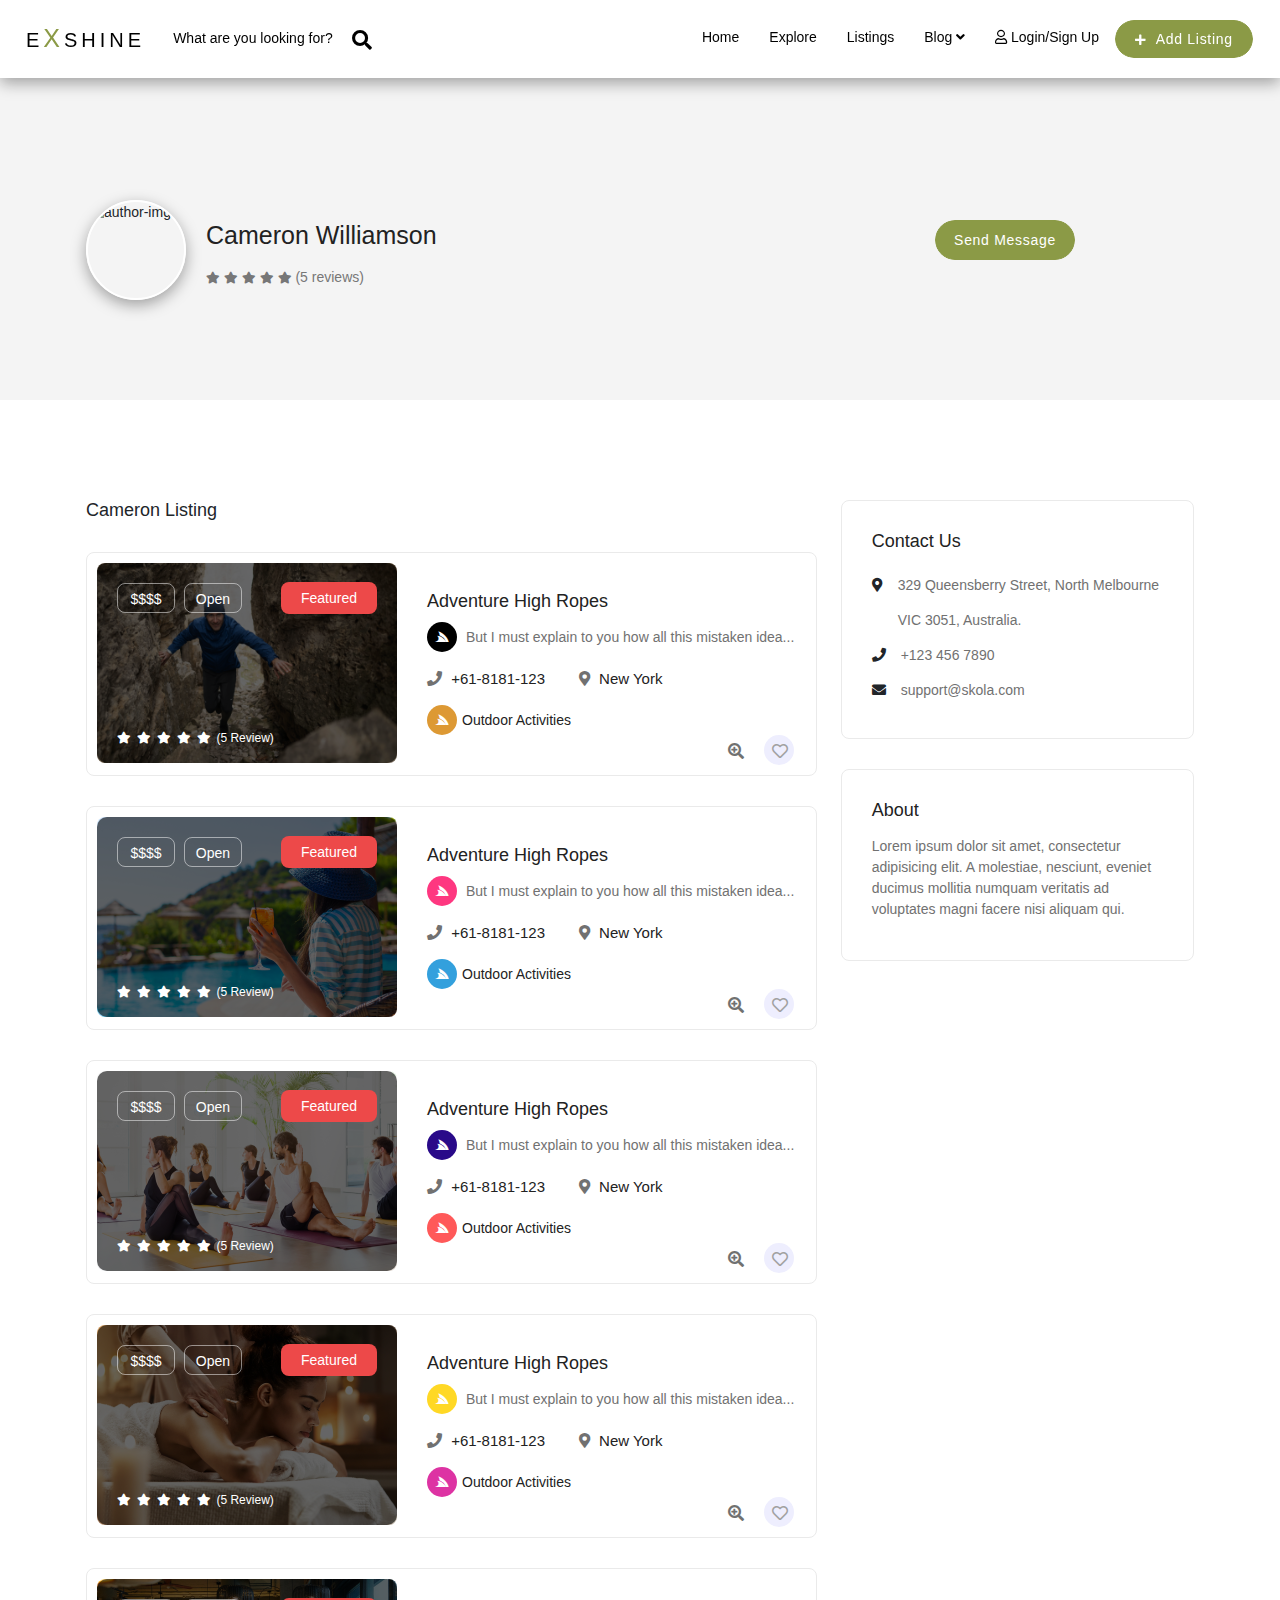
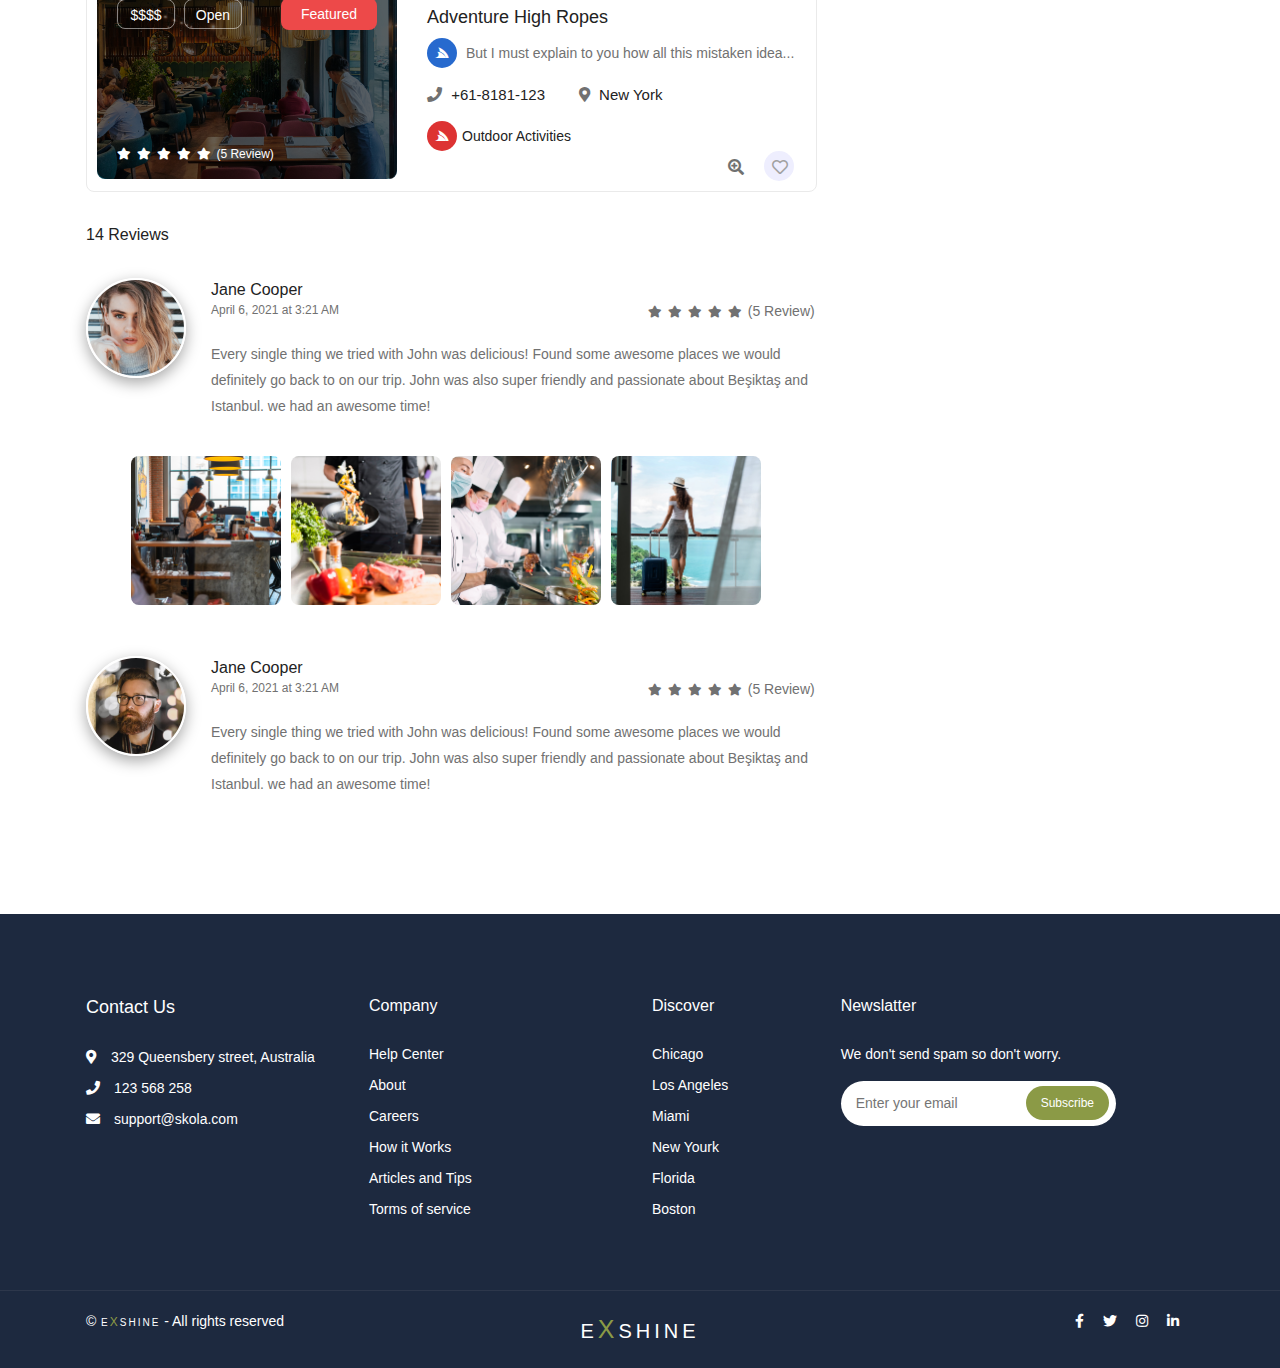
==== commit 0ba7687f: "Reviews section done" ====
--- a/explore.html
+++ b/explore.html
@@ -567,8 +567,110 @@
                                 </div>
                             </div>
                         </div>
+                        <div class="col-lg-12">
+                            <div class="reviews-content">
+                                <div class="total-reviews">
+                                    <h4>14 Reviews</h4>
+                                </div>
+                                <div class="thum-one-area">
+                                    <img src="img/clients/1.png" alt="author-img-one">
+                                    <div class="thum-body">
+                                        <h4>Jane Cooper</h4>
+                                        <div class="date-time">
+                                            <span>April 6, 2021 at 3:21 AM</span>
+                                            <div class="review-right">
+                                                <ul class="reviews">
+                                                    <li class="list-inline-item">
+                                                        <a href="javascript: ">
+                                                            <span class="fa fa-star"></span>
+                                                        </a>
+                                                    </li>
+                                                    <li class="list-inline-item">
+                                                        <a href="javascript: ">
+                                                            <span class="fa fa-star"></span>
+                                                        </a>
+                                                    </li>
+                                                    <li class="list-inline-item">
+                                                        <a href="javascript: ">
+                                                            <span class="fa fa-star"></span>
+                                                        </a>
+                                                    </li>
+                                                    <li class="list-inline-item">
+                                                        <a href="javascript: ">
+                                                            <span class="fa fa-star"></span>
+                                                        </a>
+                                                    </li>
+                                                    <li class="list-inline-item">
+                                                        <a href="javascript: ">
+                                                            <span class="fa fa-star"></span>
+                                                        </a>
+                                                    </li>
+                                                    <li class="list-inline-item">
+                                                        <a href="javascript: ">
+                                                            (5 Review)
+                                                        </a>
+                                                    </li>
+                                                </ul>
+                                            </div>
+                                        </div>
+                                        <p>Every single thing we tried with John was delicious! Found some awesome places we would definitely go back to on our trip. John was also super friendly and passionate about Beşiktaş and Istanbul. we had an awesome time!</p>
+                                    </div>
+                                </div>
+                                <div class="image-list-item">
+                                    <ul class="image-items">
+                                        <li class="image-items-one"><a href="javascript: "><img src="img/explore/rev1.jpg" alt="erv-img-one"></a></li>
+                                        <li><a href="javascript: "><img src="img/explore/rev2.jpg" alt="erv-img-one"></a></li>
+                                        <li><a href="javascript: "><img src="img/explore/rev3.jpg" alt="erv-img-one"></a></li>
+                                        <li><a href="javascript: "><img src="img/explore/rev4.jpg" alt="erv-img-one"></a></li>
+                                    </ul>
+                                </div>
+                                <div class="thum-two-area">
+                                    <img src="img/clients/2.png" alt="author-img-one">
+                                    <div class="thum-body">
+                                        <h4>Jane Cooper</h4>
+                                        <div class="date-time">
+                                            <span>April 6, 2021 at 3:21 AM</span>
+                                            <div class="review-right">
+                                                <ul class="reviews">
+                                                    <li class="list-inline-item">
+                                                        <a href="javascript: ">
+                                                            <span class="fa fa-star"></span>
+                                                        </a>
+                                                    </li>
+                                                    <li class="list-inline-item">
+                                                        <a href="javascript: ">
+                                                            <span class="fa fa-star"></span>
+                                                        </a>
+                                                    </li>
+                                                    <li class="list-inline-item">
+                                                        <a href="javascript: ">
+                                                            <span class="fa fa-star"></span>
+                                                        </a>
+                                                    </li>
+                                                    <li class="list-inline-item">
+                                                        <a href="javascript: ">
+                                                            <span class="fa fa-star"></span>
+                                                        </a>
+                                                    </li>
+                                                    <li class="list-inline-item">
+                                                        <a href="javascript: ">
+                                                            <span class="fa fa-star"></span>
+                                                        </a>
+                                                    </li>
+                                                    <li class="list-inline-item">
+                                                        <a href="javascript: ">
+                                                            (5 Review)
+                                                        </a>
+                                                    </li>
+                                                </ul>
+                                            </div>
+                                        </div>
+                                        <p>Every single thing we tried with John was delicious! Found some awesome places we would definitely go back to on our trip. John was also super friendly and passionate about Beşiktaş and Istanbul. we had an awesome time!</p>
+                                    </div>
+                                </div>
+                            </div>
+                        </div>
                     </div>
-
                 </div>
                 <div class="col-lg-4 col-md-12 col-sm-12">
                     <div class="sidebar">
--- a/css/main.css
+++ b/css/main.css
@@ -593,6 +593,62 @@
 
 .cameron-listing-section .featured-list .details .adventure-content .prop-ftr .heart-search-icon li a .activities-icon-two { color: #a1a1a1; height: 30px; width: 30px; border-radius: 50%; background: #eeeefe; padding: 8px; margin-left: 20px; }
 
+.cameron-listing-section .reviews-content .total-reviews h4 { font-size: 16px; color: #222222; font-weight: 500; line-height: 26px; margin-bottom: 0; }
+
+.cameron-listing-section .reviews-content .thum-one-area { padding: 30px 0 0; display: flex; }
+
+.cameron-listing-section .reviews-content .thum-one-area img { max-width: 100%; isplay: block; height: 100px; width: 100px; border-radius: 50%; border: 2px solid #ffffff; box-shadow: rgba(0, 0, 0, 0.35) 0px 5px 15px; margin-right: 25px; }
+
+.cameron-listing-section .reviews-content .thum-one-area .thum-body h4 { color: #222222; font-size: 16px; font-weight: 500; line-height: 23px; margin-bottom: 0; }
+
+.cameron-listing-section .reviews-content .thum-one-area .thum-body .date-time { display: flex; justify-content: space-between; }
+
+@media all and (max-width: 767px) { .cameron-listing-section .reviews-content .thum-one-area .thum-body .date-time { display: block; } }
+
+.cameron-listing-section .reviews-content .thum-one-area .thum-body .date-time span { color: #717171; font-size: 12px; }
+
+@media all and (max-width: 767px) { .cameron-listing-section .reviews-content .thum-one-area .thum-body .date-time .review-right .reviews { margin-top: 10px; } }
+
+.cameron-listing-section .reviews-content .thum-one-area .thum-body .date-time .review-right .reviews li { margin-right: 2px !important; }
+
+.cameron-listing-section .reviews-content .thum-one-area .thum-body .date-time .review-right .reviews li a { color: #717171; font-size: 14px; text-decoration: none; }
+
+.cameron-listing-section .reviews-content .thum-one-area .thum-body p { margin-top: 20px; font-size: 14px; color: #717171; line-height: 1.857; }
+
+.cameron-listing-section .reviews-content .image-list-item { padding: 20px 0; }
+
+.cameron-listing-section .reviews-content .image-list-item .image-items { display: flex; flex-wrap: wrap; justify-content: center; }
+
+@media all and (max-width: 575px) { .cameron-listing-section .reviews-content .image-list-item .image-items { display: block; } }
+
+.cameron-listing-section .reviews-content .image-list-item .image-items li { width: 150px; height: 150px; margin-right: 10px; }
+
+@media all and (max-width: 575px) { .cameron-listing-section .reviews-content .image-list-item .image-items li { display: block; margin: 0 auto; } }
+
+@media all and (max-width: 1199px) { .cameron-listing-section .reviews-content .image-list-item .image-items li { margin-bottom: 10px; } }
+
+.cameron-listing-section .reviews-content .image-list-item .image-items li img { max-width: 100%; border-radius: 8px; }
+
+.cameron-listing-section .reviews-content .thum-two-area { padding: 30px 0 0; display: flex; }
+
+.cameron-listing-section .reviews-content .thum-two-area img { max-width: 100%; isplay: block; height: 100px; width: 100px; border-radius: 50%; border: 2px solid #ffffff; box-shadow: rgba(0, 0, 0, 0.35) 0px 5px 15px; margin-right: 25px; }
+
+.cameron-listing-section .reviews-content .thum-two-area .thum-body h4 { color: #222222; font-size: 16px; font-weight: 500; line-height: 23px; margin-bottom: 0; }
+
+.cameron-listing-section .reviews-content .thum-two-area .thum-body .date-time { display: flex; justify-content: space-between; }
+
+@media all and (max-width: 767px) { .cameron-listing-section .reviews-content .thum-two-area .thum-body .date-time { display: block; } }
+
+.cameron-listing-section .reviews-content .thum-two-area .thum-body .date-time span { color: #717171; font-size: 12px; }
+
+@media all and (max-width: 767px) { .cameron-listing-section .reviews-content .thum-two-area .thum-body .date-time .review-right .reviews { margin-top: 10px; } }
+
+.cameron-listing-section .reviews-content .thum-two-area .thum-body .date-time .review-right .reviews li { margin-right: 2px !important; }
+
+.cameron-listing-section .reviews-content .thum-two-area .thum-body .date-time .review-right .reviews li a { color: #717171; font-size: 14px; text-decoration: none; }
+
+.cameron-listing-section .reviews-content .thum-two-area .thum-body p { margin-top: 20px; font-size: 14px; color: #717171; line-height: 1.857; }
+
 .cameron-listing-section .sidebar .contact-area { border: 1px solid #eaeaea; border-radius: 8px; padding: 30px; position: relative; margin-bottom: 30px; }
 
 .cameron-listing-section .sidebar .contact-area h4 { color: #222222; font-size: 18px; margin-bottom: 15px; }
